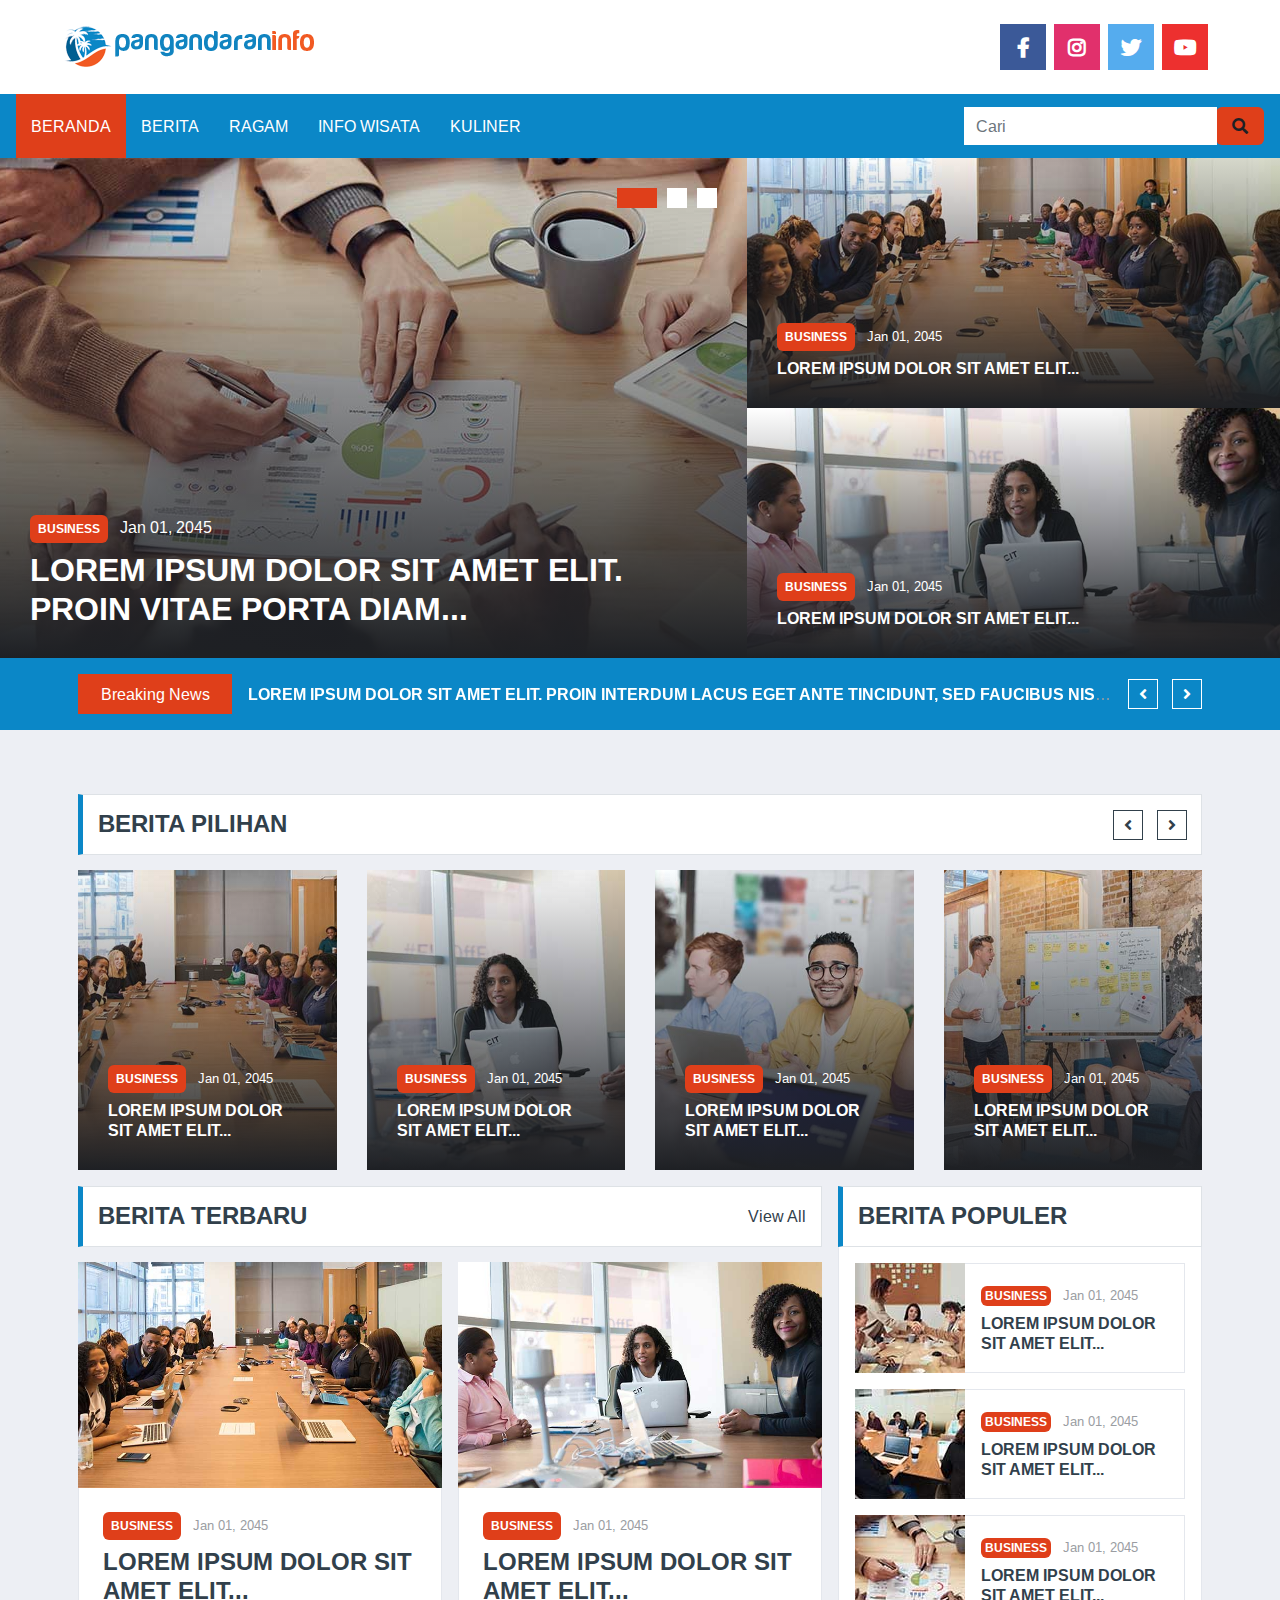
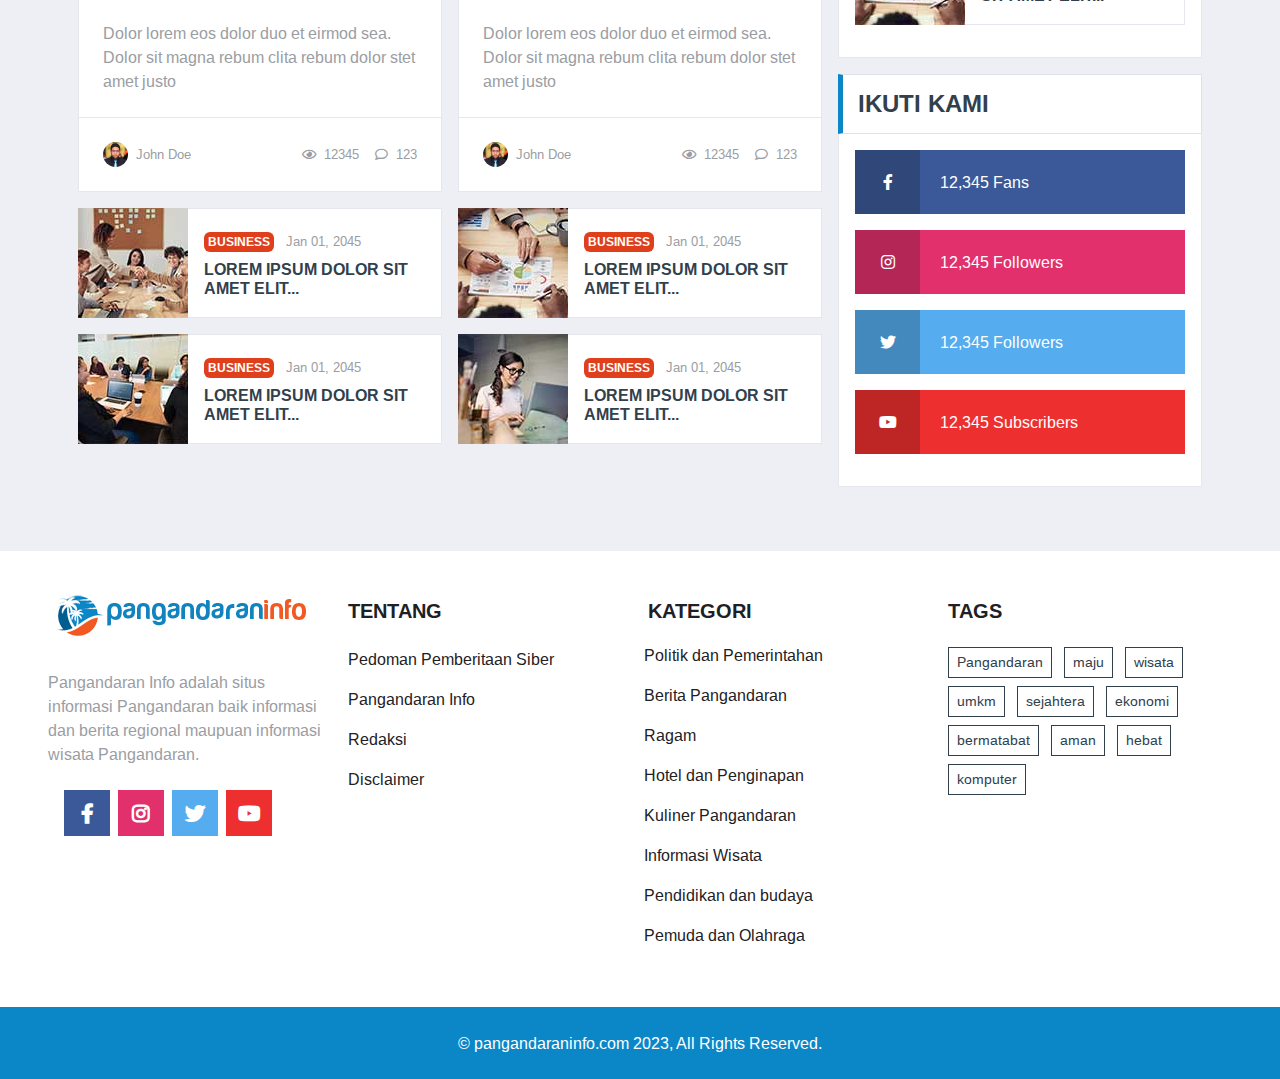
==== index.html @ 78361456 "Template - pangandaraninfo.com V.1" ====
<!DOCTYPE html>
<html lang="en">

<head>
    <!-- For Meta Content -->
    <meta charset="UTF-8">
    <meta name="viewport" content="width=device-width, initial-scale=1.0">
    <meta name="language" content="in,en" />
    <meta name="distribution" content="Global" />
    <meta name="rating" content="General" />
    <meta name="robots" content="index,follow" />
    <meta name="googlebot" content="index,follow" />
    <meta name="googlebot-news" content="index,follow" />
    <meta name="revisit-after" content="20 minutes" />
    <meta name="expires" content="never" />
    <meta name="title" content="Informasi Pangandaran" />
    <meta name="keywords"
        content="Pangandaran, Kabupaten Pangandaran, Berita Pangandaran, Wisata Pangandaran, Kabar Pangandaran, Info Pangandaran, Citumang, Green Canyon, Batukaras, Wonderful Pangandaran" />
    <meta name="description"
        content="Pangandaran Info adalah situs informasi Pangandaran baik informasi dan berita regional maupuan informasi wisata Pangandaran." />

    <!-- For Meta Twitter -->
    <meta name="twitter:title" content="" />
    <meta name="twitter:image" content="" />
    <meta name="twitter:url" content="" />
    <meta name="twitter:card" content="" />

    <!-- For Title Information -->
    <title>Berita Pangandaran - Informasi Pangandaran</title>
    <link rel="icon" href="img/icon.png">

    <!-- For Meta Property -->
    <meta property="og:site_name" content="Pangandaran Info" />
    <meta property="og:description"
        content="Pangandaran Info adalah situs informasi Pangandaran baik informasi dan berita regional maupuan informasi wisata Pangandaran.">
    <meta property="og:title" content="Informasi Pangandaran" />
    <meta property="og:type" content="article, artikel, berita, news, website" />
    <meta property="og:url" content="https://pangandaraninfo.com/" />
    <meta property="og:image" content="" />

    <!-- CSS Bootstrap-->
    <link rel="stylesheet" href="https://cdn.jsdelivr.net/npm/bootstrap@5.2.3/dist/css/bootstrap.min.css">
    <link rel="stylesheet" href="css/style.css">

    <!-- FontAwesome Css, Icon, & Google Font -->
    <link rel="preconnect" href="https://fonts.googleapis.com">
    <link rel="preconnect" href="https://fonts.gstatic.com" crossorigin>
    <link
        href="https://fonts.googleapis.com/css2?family=Arimo:ital,wght@0,400;0,500;0,600;0,700;1,400;1,500;1,600;1,700&display=swap"
        rel="stylesheet">
    <link rel="stylesheet" href="css/font-awesome.css">
    <link rel="stylesheet" href="css/font-awesome.min.css">

    <!-- Libraries Stylesheet -->
    <link href="lib/owlcarousel/assets/owl.carousel.min.css" rel="stylesheet">

    <!-- Customized Bootstrap Stylesheet -->
    <link href="css/style.css" rel="stylesheet">

    <!-- For ads javascript -->
    <script async src="https://pagead2.googlesyndication.com/pagead/js/adsbygoogle.js?client=ca-pub-7175741776520374"
        crossorigin="anonymous"></script>
</head>

<body>
    <!-- Topbar Start -->
    <div class="container-fluid d-none d-lg-block">
        <div class="row align-items-center bg-white py-3 px-lg-5">
            <div class="col-lg-9">
                <a href="index.html" class="navbar-brand p-0 d-none d-lg-block">
                    <img src="img/img-logo.png" alt="logo">
                </a>
            </div>
            <div class="col-lg-3 text-right d-none d-md-block">
                <nav class="navbar navbar-expand-sm border-5">
                    <ul class="navbar-nav ml-auto mr-n2">
                        <li class="nav-item">
                            <a class="btn btn-lg fb btn-lg-square mr-2"
                                href="https://www.facebook.com/pangandarainfo/" target="_blank" role="button"><strong><i
                                        class="fab fa-solid fa-facebook-f"></i></strong></a>
                        </li>
                        <li class="nav-item">
                            <a class="btn btn-lg ig btn-lg-square mr-2"
                                href="https://www.instagram.com/pangandarainfo/" target="_blank"
                                role="button"><strong><i class="fab fa-solid fa-instagram"></i></strong></a>
                        </li>
                        <li class="nav-item">
                            <a class="btn btn-lg tw btn-lg-square mr-2 "
                                href="https://www.twitter.com/pangandarainfo/" target="_blank" role="button"><strong><i
                                        class="fab fa-solid fa-twitter"></i></strong></a>
                        </li>
                        <li class="nav-item">
                            <a class="btn btn-lg yt btn-lg-square mr-2"
                                href="https://www.youtube.com/pangandarainfo/" target="_blank" role="button"><strong><i
                                        class="fab fa-solid fa-youtube"></i></strong></a>
                        </li>
                    </ul>
                </nav>
            </div>
        </div>
    </div>
    <!-- Topbar End -->


    <!-- Navbar Start -->
    <div class="container-fluid p-0">
        <nav class="navbar navbar-expand-lg bg-white navbar-dark py-2 py-lg-0 px-lg-0">
            <a href="index.html" class="navbar-brand d-block d-lg-none">
                <img src="img/logo-cut.png" alt="logo">
            </a>
            <button type="button" class="navbar-toggler bg-ocean" data-toggle="collapse" data-target="#navbarCollapse">
                <span class="navbar-toggler-icon"></span>
            </button>
            <div class="collapse navbar-collapse bg-ocean justify-content-between px-0 px-lg-3" id="navbarCollapse">
                <div class="navbar-nav mr-auto py-0">
                    <a href="index.html" class="nav-item nav-link active">Beranda</a>
                    <a href="berita.html" class="nav-item nav-link">Berita</a>
                    <a href="ragam.html" class="nav-item nav-link">Ragam</a>
                    <a href="wisata.html" class="nav-item nav-link">Info Wisata</a>
                    <a href="kuliner.html" class="nav-item nav-link">Kuliner</a>
                </div>
                <div class="input-group ml-auto d-none d-lg-flex" style="width: 100%; max-width: 300px;">
                    <input type="text" class="form-control border-0" placeholder="Cari">
                    <div class="input-group-append">
                        <button class="input-group-text bg-primary text-dark border-0 px-3"><i
                                class="fa fa-search"></i></button>
                    </div>
                </div>
            </div>
        </nav>
    </div>
    <!-- Navbar End -->

    <!-- Main News Slider Start -->
    <div class="container-fluid">
        <div class="row">
            <div class="col-lg-7 px-0">
                <div class="owl-carousel main-carousel position-relative">
                    <div class="position-relative overflow-hidden zoom-img" style="height: 500px;">
                        <img class="img-fluid h-100" src="img/news-800x500-1.jpg" style="object-fit: cover;">
                        <div class="overlay">
                            <div class="mb-2">
                                <a class="text-white badge text-white badge-primary text-uppercase font-weight-semi-bold p-2 mr-2"
                                    href="">Business</a>
                                <a class="text-white" href="">Jan 01, 2045</a>
                            </div>
                            <a class="h2 m-0 text-white text-uppercase font-weight-bold" href="">Lorem ipsum dolor sit
                                amet elit. Proin vitae porta diam...</a>
                        </div>
                    </div>
                    <div class="position-relative overflow-hidden" style="height: 500px;">
                        <img class="img-fluid h-100" src="img/news-800x500-2.jpg" style="object-fit: cover;">
                        <div class="overlay">
                            <div class="mb-2">
                                <a class="text-white badge text-white badge-primary text-uppercase font-weight-semi-bold p-2 mr-2"
                                    href="">Business</a>
                                <a class="text-white" href="">Jan 01, 2045</a>
                            </div>
                            <a class="h2 m-0 text-white text-uppercase font-weight-bold" href="">Lorem ipsum dolor sit
                                amet elit. Proin vitae porta diam...</a>
                        </div>
                    </div>
                    <div class="position-relative overflow-hidden" style="height: 500px;">
                        <img class="img-fluid h-100" src="img/news-800x500-3.jpg" style="object-fit: cover;">
                        <div class="overlay">
                            <div class="mb-2">
                                <a class="text-white badge text-white badge-primary text-uppercase font-weight-semi-bold p-2 mr-2"
                                    href="">Business</a>
                                <a class="text-white" href="">Jan 01, 2045</a>
                            </div>
                            <a class="h2 m-0 text-white text-uppercase font-weight-bold" href="">Lorem ipsum dolor sit
                                amet elit. Proin vitae porta diam...</a>
                        </div>
                    </div>
                </div>
            </div>
            <div class="col-lg-5 px-0">
                <div class="row mx-0">
                    <div class="col-my-6 px-0">
                        <div class="position-relative overflow-hidden" style="height: 250px;">
                            <img class="img-fluid w-100 h-100" src="img/news-700x435-1.jpg" style="object-fit: cover;">
                            <div class="overlay">
                                <div class="mb-2">
                                    <a class="text-white badge text-white badge-primary text-uppercase font-weight-semi-bold p-2 mr-2"
                                        href="">Business</a>
                                    <a class="text-white" href=""><small>Jan 01, 2045</small></a>
                                </div>
                                <a class="h6 m-0 text-white text-uppercase font-weight-semi-bold" href="">Lorem ipsum
                                    dolor sit amet elit...</a>
                            </div>
                        </div>
                    </div>
                    <div class="col-my-6 px-0">
                        <div class="position-relative overflow-hidden" style="height: 250px;">
                            <img class="img-fluid w-100 h-100" src="img/news-700x435-2.jpg" style="object-fit: cover;">
                            <div class="overlay">
                                <div class="mb-2">
                                    <a class="text-white badge text-white text-white badge-primary text-uppercase font-weight-semi-bold p-2 mr-2"
                                        href="">Business</a>
                                    <a class="text-white" href=""><small>Jan 01, 2045</small></a>
                                </div>
                                <a class="h6 m-0 text-white text-uppercase font-weight-semi-bold" href="">Lorem ipsum
                                    dolor sit amet elit...</a>
                            </div>
                        </div>
                    </div>
                </div>
            </div>
        </div>
    </div>
    <!-- Main News Slider End -->


    <!-- Breaking News Start -->
    <div class="container-fluid bg-ocean py-3 mb-3">
        <div class="container">
            <div class="row align-items-center bg-ocean">
                <div class="col-12">
                    <div class="d-flex justify-content-between">
                        <div class="bg-primary text-white text-center font-weight-medium py-2" style="width: 170px;">
                            Breaking News</div>
                        <div class="owl-carousel tranding-carousel position-relative d-inline-flex align-items-center ml-3"
                            style="width: calc(100% - 170px); padding-right: 90px;">
                            <div class="text-truncate"><a class="text-white text-uppercase font-weight-semi-bold"
                                    href="">Lorem ipsum dolor sit amet elit. Proin interdum lacus eget ante tincidunt,
                                    sed faucibus nisl sodales</a></div>
                            <div class="text-truncate"><a class="text-white text-uppercase font-weight-semi-bold"
                                    href="">Lorem ipsum dolor sit amet elit. Proin interdum lacus eget ante tincidunt,
                                    sed faucibus nisl sodales</a></div>
                        </div>
                    </div>
                </div>
            </div>
        </div>
    </div>
    <!-- Breaking News End -->


    <!-- Featured News Slider Start -->
    <div class="container-fluid pt-5 mb-3">
        <div class="container">
            <div class="section-title">
                <h4 class="m-0 text-uppercase font-weight-bold">Berita Pilihan</h4>
            </div>
            <div class="owl-carousel news-carousel carousel-item-4 position-relative">
                <div class="position-relative overflow-hidden" style="height: 300px;">
                    <img class="img-fluid h-100" src="img/news-700x435-1.jpg" style="object-fit: cover;">
                    <div class="overlay">
                        <div class="mb-2">
                            <a class="text-white badge text-white badge-primary text-uppercase font-weight-semi-bold p-2 mr-2"
                                href="">Business</a>
                            <a class="text-white" href=""><small>Jan 01, 2045</small></a>
                        </div>
                        <a class="h6 m-0 text-white text-uppercase font-weight-semi-bold" href="">Lorem ipsum dolor sit
                            amet elit...</a>
                    </div>
                </div>
                <div class="position-relative overflow-hidden" style="height: 300px;">
                    <img class="img-fluid h-100" src="img/news-700x435-2.jpg" style="object-fit: cover;">
                    <div class="overlay">
                        <div class="mb-2">
                            <a class="text-white badge text-white badge-primary text-uppercase font-weight-semi-bold p-2 mr-2"
                                href="">Business</a>
                            <a class="text-white" href=""><small>Jan 01, 2045</small></a>
                        </div>
                        <a class="h6 m-0 text-white text-uppercase font-weight-semi-bold" href="">Lorem ipsum dolor sit
                            amet elit...</a>
                    </div>
                </div>
                <div class="position-relative overflow-hidden" style="height: 300px;">
                    <img class="img-fluid h-100" src="img/news-700x435-3.jpg" style="object-fit: cover;">
                    <div class="overlay">
                        <div class="mb-2">
                            <a class="text-white badge text-white badge-primary text-uppercase font-weight-semi-bold p-2 mr-2"
                                href="">Business</a>
                            <a class="text-white" href=""><small>Jan 01, 2045</small></a>
                        </div>
                        <a class="h6 m-0 text-white text-uppercase font-weight-semi-bold" href="">Lorem ipsum dolor sit
                            amet elit...</a>
                    </div>
                </div>
                <div class="position-relative overflow-hidden" style="height: 300px;">
                    <img class="img-fluid h-100" src="img/news-700x435-4.jpg" style="object-fit: cover;">
                    <div class="overlay">
                        <div class="mb-2">
                            <a class="text-white badge text-white badge-primary text-uppercase font-weight-semi-bold p-2 mr-2"
                                href="">Business</a>
                            <a class="text-white" href=""><small>Jan 01, 2045</small></a>
                        </div>
                        <a class="h6 m-0 text-white text-uppercase font-weight-semi-bold" href="">Lorem ipsum dolor sit
                            amet elit...</a>
                    </div>
                </div>
                <div class="position-relative overflow-hidden" style="height: 300px;">
                    <img class="img-fluid h-100" src="img/news-700x435-5.jpg" style="object-fit: cover;">
                    <div class="overlay">
                        <div class="mb-2">
                            <a class="text-white badge text-white badge-primary text-uppercase font-weight-semi-bold p-2 mr-2"
                                href="">Business</a>
                            <a class="text-white" href=""><small>Jan 01, 2045</small></a>
                        </div>
                        <a class="h6 m-0 text-white text-uppercase font-weight-semi-bold" href="">Lorem ipsum dolor sit
                            amet elit...</a>
                    </div>
                </div>
            </div>
        </div>
    </div>
    <!-- Featured News Slider End -->


    <!-- News With Sidebar Start -->
    <div class="container-fluid">
        <div class="container">
            <div class="row">
                <div class="col-lg-8">
                    <div class="row">
                        <div class="col-12">
                            <div class="section-title">
                                <h4 class="m-0 text-uppercase font-weight-bold">Berita Terbaru</h4>
                                <a class="text-secondary font-weight-medium text-decoration-none" href="">View All</a>
                            </div>
                        </div>
                        <div class="col-lg-6">
                            <div class="position-relative mb-3">
                                <img class="img-fluid w-100" src="img/news-700x435-1.jpg" style="object-fit: cover;">
                                <div class="bg-white border border-top-0 p-4">
                                    <div class="mb-2">
                                        <a class="text-white badge text-white badge-primary text-uppercase font-weight-semi-bold p-2 mr-2"
                                            href="">Business</a>
                                        <a class="text-body" href=""><small>Jan 01, 2045</small></a>
                                    </div>
                                    <a class="h4 d-block mb-3 text-secondary text-uppercase font-weight-bold"
                                        href="">Lorem ipsum dolor sit amet elit...</a>
                                    <p class="m-0">Dolor lorem eos dolor duo et eirmod sea. Dolor sit magna
                                        rebum clita rebum dolor stet amet justo</p>
                                </div>
                                <div class="d-flex justify-content-between bg-white border border-top-0 p-4">
                                    <div class="d-flex align-items-center">
                                        <img class="rounded-circle mr-2" src="img/user.jpg" width="25" height="25"
                                            alt="">
                                        <small>John Doe</small>
                                    </div>
                                    <div class="d-flex align-items-center">
                                        <small class="ml-3"><i class="far fa-eye mr-2"></i>12345</small>
                                        <small class="ml-3"><i class="far fa-comment mr-2"></i>123</small>
                                    </div>
                                </div>
                            </div>
                        </div>
                        <div class="col-lg-6">
                            <div class="position-relative mb-3">
                                <img class="img-fluid w-100" src="img/news-700x435-2.jpg" style="object-fit: cover;">
                                <div class="bg-white border border-top-0 p-4">
                                    <div class="mb-2">
                                        <a class="text-white badge text-white badge-primary text-uppercase font-weight-semi-bold p-2 mr-2"
                                            href="">Business</a>
                                        <a class="text-body" href=""><small>Jan 01, 2045</small></a>
                                    </div>
                                    <a class="h4 d-block mb-3 text-secondary text-uppercase font-weight-bold"
                                        href="">Lorem ipsum dolor sit amet elit...</a>
                                    <p class="m-0">Dolor lorem eos dolor duo et eirmod sea. Dolor sit magna
                                        rebum clita rebum dolor stet amet justo</p>
                                </div>
                                <div class="d-flex justify-content-between bg-white border border-top-0 p-4">
                                    <div class="d-flex align-items-center">
                                        <img class="rounded-circle mr-2" src="img/user.jpg" width="25" height="25"
                                            alt="">
                                        <small>John Doe</small>
                                    </div>
                                    <div class="d-flex align-items-center">
                                        <small class="ml-3"><i class="far fa-eye mr-2"></i>12345</small>
                                        <small class="ml-3"><i class="far fa-comment mr-2"></i>123</small>
                                    </div>
                                </div>
                            </div>
                        </div>
                        <!-- <div class="col-lg-12 mb-3">
                            <a href=""><img class="img-fluid w-100" src="img/ads-728x90.png" alt=""></a>
                        </div> -->
                        <div class="col-lg-6">
                            <div class="d-flex align-items-center bg-white mb-3" style="height: 110px;">
                                <img class="img-fluid" src="img/news-110x110-1.jpg" alt="">
                                <div
                                    class="w-100 h-100 px-3 d-flex flex-column justify-content-center border border-left-0">
                                    <div class="mb-2">
                                        <a class="text-white badge text-white badge-primary text-uppercase font-weight-semi-bold p-1 mr-2"
                                            href="">Business</a>
                                        <a class="text-body" href=""><small>Jan 01, 2045</small></a>
                                    </div>
                                    <a class="h6 m-0 text-secondary text-uppercase font-weight-bold" href="">Lorem ipsum
                                        dolor sit amet elit...</a>
                                </div>
                            </div>
                            <div class="d-flex align-items-center bg-white mb-3" style="height: 110px;">
                                <img class="img-fluid" src="img/news-110x110-2.jpg" alt="">
                                <div
                                    class="w-100 h-100 px-3 d-flex flex-column justify-content-center border border-left-0">
                                    <div class="mb-2">
                                        <a class="text-white badge text-white badge-primary text-uppercase font-weight-semi-bold p-1 mr-2"
                                            href="">Business</a>
                                        <a class="text-body" href=""><small>Jan 01, 2045</small></a>
                                    </div>
                                    <a class="h6 m-0 text-secondary text-uppercase font-weight-bold" href="">Lorem ipsum
                                        dolor sit amet elit...</a>
                                </div>
                            </div>
                        </div>
                        <div class="col-lg-6">
                            <div class="d-flex align-items-center bg-white mb-3" style="height: 110px;">
                                <img class="img-fluid" src="img/news-110x110-3.jpg" alt="">
                                <div
                                    class="w-100 h-100 px-3 d-flex flex-column justify-content-center border border-left-0">
                                    <div class="mb-2">
                                        <a class="text-white badge text-white badge-primary text-uppercase font-weight-semi-bold p-1 mr-2"
                                            href="">Business</a>
                                        <a class="text-body" href=""><small>Jan 01, 2045</small></a>
                                    </div>
                                    <a class="h6 m-0 text-secondary text-uppercase font-weight-bold" href="">Lorem ipsum
                                        dolor sit amet elit...</a>
                                </div>
                            </div>
                            <div class="d-flex align-items-center bg-white mb-3" style="height: 110px;">
                                <img class="img-fluid" src="img/news-110x110-4.jpg" alt="">
                                <div
                                    class="w-100 h-100 px-3 d-flex flex-column justify-content-center border border-left-0">
                                    <div class="mb-2">
                                        <a class="text-white badge text-white badge-primary text-uppercase font-weight-semi-bold p-1 mr-2"
                                            href="">Business</a>
                                        <a class="text-body" href=""><small>Jan 01, 2045</small></a>
                                    </div>
                                    <a class="h6 m-0 text-secondary text-uppercase font-weight-bold" href="">Lorem ipsum
                                        dolor sit amet elit...</a>
                                </div>
                            </div>
                        </div>
                        <!-- <div class="col-lg-12 mb-3">
                            <a href=""><img class="img-fluid w-100" src="img/ads-728x90.png" alt=""></a>
                        </div> -->
                    </div>
                </div>

                <div class="col-lg-4">
                    <!-- Ads Start -->
                    <!-- <div class="mb-3">
                        <div class="section-title mb-0">
                            <h4 class="m-0 text-uppercase font-weight-bold">Advertisement</h4>
                        </div>
                        <div class="bg-white text-center border border-top-0 p-3">
                            <a href=""><img class="img-fluid" src="img/news-800x500-2.jpg" alt=""></a>
                        </div>
                    </div> -->
                    <!-- Ads End -->

                    <!-- Popular News Start -->
                    <div class="mb-3">
                        <div class="section-title mb-0">
                            <h4 class="m-0 text-uppercase font-weight-bold">Berita Populer</h4>
                        </div>
                        <div class="bg-white border border-top-0 p-3">
                            <div class="d-flex align-items-center bg-white mb-3" style="height: 110px;">
                                <img class="img-fluid" src="img/news-110x110-1.jpg" alt="">
                                <div
                                    class="w-100 h-100 px-3 d-flex flex-column justify-content-center border border-left-0">
                                    <div class="mb-2">
                                        <a class="text-white badge text-white badge-primary text-uppercase font-weight-semi-bold p-1 mr-2"
                                            href="">Business</a>
                                        <a class="text-body" href=""><small>Jan 01, 2045</small></a>
                                    </div>
                                    <a class="h6 m-0 text-secondary text-uppercase font-weight-bold" href="">Lorem ipsum
                                        dolor sit amet elit...</a>
                                </div>
                            </div>
                            <div class="d-flex align-items-center bg-white mb-3" style="height: 110px;">
                                <img class="img-fluid" src="img/news-110x110-2.jpg" alt="">
                                <div
                                    class="w-100 h-100 px-3 d-flex flex-column justify-content-center border border-left-0">
                                    <div class="mb-2">
                                        <a class="text-white badge text-white badge-primary text-uppercase font-weight-semi-bold p-1 mr-2"
                                            href="">Business</a>
                                        <a class="text-body" href=""><small>Jan 01, 2045</small></a>
                                    </div>
                                    <a class="h6 m-0 text-secondary text-uppercase font-weight-bold" href="">Lorem ipsum
                                        dolor sit amet elit...</a>
                                </div>
                            </div>
                            <div class="d-flex align-items-center bg-white mb-3" style="height: 110px;">
                                <img class="img-fluid" src="img/news-110x110-3.jpg" alt="">
                                <div
                                    class="w-100 h-100 px-3 d-flex flex-column justify-content-center border border-left-0">
                                    <div class="mb-2">
                                        <a class="text-white badge text-white badge-primary text-uppercase font-weight-semi-bold p-1 mr-2"
                                            href="">Business</a>
                                        <a class="text-body" href=""><small>Jan 01, 2045</small></a>
                                    </div>
                                    <a class="h6 m-0 text-secondary text-uppercase font-weight-bold" href="">Lorem ipsum
                                        dolor sit amet elit...</a>
                                </div>
                            </div>
                        </div>
                    </div>
                    <!-- Popular News End -->

                    <!-- Social Follow Start -->
                    <div class="mb-3">
                        <div class="section-title mb-0">
                            <h4 class="m-0 text-uppercase font-weight-bold">Ikuti Kami</h4>
                        </div>
                        <div class="bg-white border border-top-0 p-3">
                            <a href="" class="d-block w-100 text-white text-decoration-none mb-3 fb">
                                <i class="fab sosmed fa-facebook-f text-center py-4 mr-3"></i>
                                <span class="font-weight-medium">12,345 Fans</span>
                            </a>
                            <a href="" class="d-block w-100 text-white text-decoration-none mb-3 ig">
                                <i class="fab sosmed fa-instagram text-center py-4 mr-3"></i>
                                <span class="font-weight-medium">12,345 Followers</span>
                            </a>
                            <a href="" class="d-block w-100 text-white text-decoration-none mb-3 tw">
                                <i class="fab sosmed fa-twitter text-center py-4 mr-3"></i>
                                <span class="font-weight-medium">12,345 Followers</span>
                            </a>
                            <a href="" class="d-block w-100 text-white text-decoration-none mb-3 yt">
                                <i class="fab sosmed fa-youtube text-center py-4 mr-3"></i>
                                <span class="font-weight-medium">12,345 Subscribers</span>
                            </a>
                        </div>
                    </div>
                    <!-- Social Follow End -->
                </div>
            </div>
        </div>
    </div>
    <!-- News With Sidebar End -->


    <!-- Footer Start -->
    <div class="container-fluid bg-white pt-5 px-sm-3 px-md-5 mt-5">
        <div class="row">
            <div class="col-md-3 foot">
                <div class="">
                    <img src="img/img-logo.png" alt="Logo">
                </div>
                <br>
                <p>
                    Pangandaran Info adalah situs informasi Pangandaran baik informasi dan berita regional maupuan
                    informasi
                    wisata Pangandaran.</p>
                <nav class="navbar navbar-expand-sm border-5">
                    <ul class="navbar-nav">
                        <li class="nav-item">
                            <a class="btn btn-lg fb btn-lg-square mr-2"
                                href="https://www.facebook.com/pangandarainfo/" target="_blank" role="button"><strong><i
                                        class="fab fa-solid fa-facebook-f"></i></strong></a>
                        </li>
                        <li class="nav-item">
                            <a class="btn btn-lg ig btn-lg-square mr-2"
                                href="https://www.instagram.com/pangandarainfo/" target="_blank"
                                role="button"><strong><i class="fab fa-solid fa-instagram"></i></strong></a>
                        </li>
                        <li class="nav-item">
                            <a class="btn btn-lg tw btn-lg-square mr-2 "
                                href="https://www.twitter.com/pangandarainfo/" target="_blank" role="button"><strong><i
                                        class="fab fa-solid fa-twitter"></i></strong></a>
                        </li>
                        <li class="nav-item">
                            <a class="btn btn-lg yt btn-lg-square mr-2"
                                href="https://www.youtube.com/pangandarainfo/" target="_blank" role="button"><strong><i
                                        class="fab fa-solid fa-youtube"></i></strong></a>
                        </li>
                    </ul>
                </nav>
            </div>
            <div class="col-lg-3 col-md-6 mb-5">
                <h5 class="mb-4 text-dark text-uppercase font-weight-bold">Tentang</h5>
                <div class="mb-3 text-dark">
                    <p class="mb-3"><a href="pedoman.html" class="text-dark">Pedoman Pemberitaan Siber</a></p>
                    <p class="mb-3"><a href="info.html" class="text-dark">Pangandaran Info</a></p>
                    <p class="mb-3"><a href="redaksi.html" class="text-dark">Redaksi</a></p>
                    <p class="mb-3"><a href="disclaimer.html" class="text-dark">Disclaimer</a></p>
                </div>
            </div>
            <div class="col-lg-3 col-md-6 mb-5">
                <h5 class="mb-4 text-dark text-uppercase font-weight-bold">Kategori</h5>
                <div class="m-n1">
                    <p class="mb-3"><a href="politik.html" class="text-dark">Politik dan Pemerintahan</a></p>
                    <p class="mb-3"><a href="berita.html" class="text-dark">Berita Pangandaran</a></p>
                    <p class="mb-3"><a href="ragam.html" class="text-dark">Ragam</a></p>
                    <p class="mb-3"><a href="hotel.html" class="text-dark">Hotel dan Penginapan</a></p>
                    <p class="mb-3"><a href="kuliner.html" class="text-dark">Kuliner Pangandaran</a></p>
                    <p class="mb-3"><a href="wisata.html" class="text-dark">Informasi Wisata</a></p>
                    <p class="mb-3"><a href="pendidikan.html" class="text-dark">Pendidikan dan budaya</a></p>
                    <p class="mb-3"><a href="pemuda.html" class="text-dark">Pemuda dan Olahraga</a></p>
                </div>
            </div>
            <div class="col-lg-3 col-md-6 mb-5">
                <h5 class="mb-4 text-dark text-uppercase font-weight-bold">Tags</h5>
                <div class="bg-white">
                    <div class="m-n1">
                        <a href="" class="btn btn-sm btn-outline-secondary m-1">Pangandaran</a>
                        <a href="" class="btn btn-sm btn-outline-secondary m-1">maju</a>
                        <a href="" class="btn btn-sm btn-outline-secondary m-1">wisata</a>
                        <a href="" class="btn btn-sm btn-outline-secondary m-1">umkm</a>
                        <a href="" class="btn btn-sm btn-outline-secondary m-1">sejahtera</a>
                        <a href="" class="btn btn-sm btn-outline-secondary m-1">ekonomi</a>
                        <a href="" class="btn btn-sm btn-outline-secondary m-1">bermatabat</a>
                        <a href="" class="btn btn-sm btn-outline-secondary m-1">aman</a>
                        <a href="" class="btn btn-sm btn-outline-secondary m-1">hebat</a>
                        <a href="" class="btn btn-sm btn-outline-secondary m-1">komputer</a>
                    </div>
                </div>
            </div>
        </div>
    </div>
    <div class="container-fluid bg-ocean py-4 px-sm-3 px-md-5">
        <p class="m-0 text-white text-center">&copy; <a href="https://www.pangandaraninfo.com/"
                class="text-white">pangandaraninfo.com</a> 2023, All Rights Reserved.</p>
    </div>
    <!-- Footer End -->


    <!-- Back to Top -->
    <a href="#" class="btn btn-primary btn-square back-to-top"><i class="fa fa-arrow-up"></i></a>


    <!-- JavaScript Libraries -->
    <script src="https://code.jquery.com/jquery-3.4.1.min.js"></script>
    <script src="https://stackpath.bootstrapcdn.com/bootstrap/4.4.1/js/bootstrap.bundle.min.js"></script>
    <script src="lib/easing/easing.min.js"></script>
    <script src="lib/owlcarousel/owl.carousel.min.js"></script>

    <!-- Template Javascript -->
    <script src="js/main.js"></script>
</body>

</html>
---- css/style.css ----
/******* Bootstrap Theming ********/
/*
 * Bootstrap v4.5.3 (https://getbootstrap.com/)
 * Copyright 2011-2020 The Bootstrap Authors
 * Copyright 2011-2020 Twitter, Inc.
 * Licensed under MIT (https://github.com/twbs/bootstrap/blob/main/LICENSE)
 */
:root {
  --blue: #007bff;
  --indigo: #6610f2;
  --purple: #6f42c1;
  --pink: #e83e8c;
  --red: #dc3545;
  --orange: #fd7e14;
  --yellow: #ffc107;
  --green: #28a745;
  --teal: #20c997;
  --cyan: #17a2b8;
  --white: #fff;
  --gray: #6c757d;
  --gray-dark: #343a40;
  --primary: #df3f1a;
  --secondary: #31404B;
  --success: #28a745;
  --info: #17a2b8;
  --warning: #ffc107;
  --danger: #dc3545;
  --light: #FFFFFF;
  --dark: #1E2024;
  --breakpoint-xs: 0;
  --breakpoint-sm: 576px;
  --breakpoint-md: 768px;
  --breakpoint-lg: 992px;
  --breakpoint-xl: 1200px;
  --font-family-sans-serif: 'Arimo', sans-serif;
  --font-family-monospace: SFMono-Regular, Menlo, Monaco, Consolas, "Liberation Mono", "Courier New", monospace;
}

*,
*::before,
*::after {
  box-sizing: border-box;
}

html {
  font-family: 'Arimo', sans-serif;
  line-height: 1.15;
  -webkit-text-size-adjust: 100%;
  -webkit-tap-highlight-color: rgba(0, 0, 0, 0);
}

article, aside, figcaption, figure, footer, header, hgroup, main, nav, section {
  display: block;
}

body {
  margin: 0;
  font-family: 'Arimo', sans-serif;
  font-size: 1rem;
  font-weight: 400;
  line-height: 1.5;
  color: #9A9DA2;
  text-align: left;
  background-color: #EDEFF4;
}

[tabindex="-1"]:focus:not(:focus-visible) {
  outline: 0 !important;
}

.foot {
  margin-top: -13px;
}

hr {
  box-sizing: content-box;
  height: 0;
  overflow: visible;
}

h1, h2, h3, h4, h5, h6 {
  margin-top: 0;
  margin-bottom: 0.5rem;
}

p {
  margin-top: 0;
  margin-bottom: 1rem;
}

abbr[title],
abbr[data-original-title] {
  text-decoration: underline;
  text-decoration: underline dotted;
  cursor: help;
  border-bottom: 0;
  text-decoration-skip-ink: none;
}

address {
  margin-bottom: 1rem;
  font-style: normal;
  line-height: inherit;
}

ol,
ul,
dl {
  margin-top: 0;
  margin-bottom: 1rem;
}

ol ol,
ul ul,
ol ul,
ul ol {
  margin-bottom: 0;
}

dt {
  font-weight: 700;
}

dd {
  margin-bottom: .5rem;
  margin-left: 0;
}

blockquote {
  margin: 0 0 1rem;
}

b,
strong {
  font-weight: bolder;
}

small {
  font-size: 80%;
}

sub,
sup {
  position: relative;
  font-size: 75%;
  line-height: 0;
  vertical-align: baseline;
}

sub {
  bottom: -.25em;
}

sup {
  top: -.5em;
}

a {
  color: #df3f1a;
  text-decoration: none;
  background-color: transparent;
}

a:hover {
  text-decoration: underline;
}

a:not([href]):not([class]) {
  color: inherit;
  text-decoration: none;
}

a:not([href]):not([class]):hover {
  color: inherit;
  text-decoration: none;
}

pre,
code,
kbd,
samp {
  font-family: SFMono-Regular, Menlo, Monaco, Consolas, "Liberation Mono", "Courier New", monospace;
  font-size: 1em;
}

pre {
  margin-top: 0;
  margin-bottom: 1rem;
  overflow: auto;
  -ms-overflow-style: scrollbar;
}

figure {
  margin: 0 0 1rem;
}

img {
  vertical-align: middle;
  border-style: none;
}

svg {
  overflow: hidden;
  vertical-align: middle;
}

table {
  border-collapse: collapse;
}

caption {
  padding-top: 0.75rem;
  padding-bottom: 0.75rem;
  color: #6c757d;
  text-align: left;
  caption-side: bottom;
}

th {
  text-align: inherit;
  text-align: -webkit-match-parent;
}

label {
  display: inline-block;
  margin-bottom: 0.5rem;
}

button {
  border-radius: 0;
}

button:focus {
  outline: 1px dotted;
  outline: 5px auto -webkit-focus-ring-color;
}

input,
button,
select,
optgroup,
textarea {
  margin: 0;
  font-family: inherit;
  font-size: inherit;
  line-height: inherit;
}

button,
input {
  overflow: visible;
}

button,
select {
  text-transform: none;
}

[role="button"] {
  cursor: pointer;
}

select {
  word-wrap: normal;
}

button,
[type="button"],
[type="reset"],
[type="submit"] {
  -webkit-appearance: button;
}

button:not(:disabled),
[type="button"]:not(:disabled),
[type="reset"]:not(:disabled),
[type="submit"]:not(:disabled) {
  cursor: pointer;
}

button::-moz-focus-inner,
[type="button"]::-moz-focus-inner,
[type="reset"]::-moz-focus-inner,
[type="submit"]::-moz-focus-inner {
  padding: 0;
  border-style: none;
}

input[type="radio"],
input[type="checkbox"] {
  box-sizing: border-box;
  padding: 0;
}

textarea {
  overflow: auto;
  resize: vertical;
}

fieldset {
  min-width: 0;
  padding: 0;
  margin: 0;
  border: 0;
}

legend {
  display: block;
  width: 100%;
  max-width: 100%;
  padding: 0;
  margin-bottom: .5rem;
  font-size: 1.5rem;
  line-height: inherit;
  color: inherit;
  white-space: normal;
}

@media (max-width: 1200px) {
  legend {
    font-size: calc(1.275rem + 0.3vw) ;
  }
}

progress {
  vertical-align: baseline;
}

[type="number"]::-webkit-inner-spin-button,
[type="number"]::-webkit-outer-spin-button {
  height: auto;
}

[type="search"] {
  outline-offset: -2px;
  -webkit-appearance: none;
}

[type="search"]::-webkit-search-decoration {
  -webkit-appearance: none;
}

::-webkit-file-upload-button {
  font: inherit;
  -webkit-appearance: button;
}

output {
  display: inline-block;
}

summary {
  display: list-item;
  cursor: pointer;
}

template {
  display: none;
}

[hidden] {
  display: none !important;
}

h1, h2, h3, h4, h5, h6,
.h1, .h2, .h3, .h4, .h5, .h6 {
  margin-bottom: 0.5rem;
  font-weight: 500;
  line-height: 1.2;
  color: #31404B;
}

h1, .h1 {
  font-size: 2.5rem;
}

@media (max-width: 1200px) {
  h1, .h1 {
    font-size: calc(1.375rem + 1.5vw) ;
  }
}

h2, .h2 {
  font-size: 2rem;
}

@media (max-width: 1200px) {
  h2, .h2 {
    font-size: calc(1.325rem + 0.9vw) ;
  }
}

h3, .h3 {
  font-size: 1.75rem;
}

@media (max-width: 1200px) {
  h3, .h3 {
    font-size: calc(1.3rem + 0.6vw) ;
  }
}

h4, .h4 {
  font-size: 1.5rem;
}

@media (max-width: 1200px) {
  h4, .h4 {
    font-size: calc(1.275rem + 0.3vw) ;
  }
}

h5, .h5 {
  font-size: 1.25rem;
}

h6, .h6 {
  font-size: 1rem;
}

.lead {
  font-size: 1.25rem;
  font-weight: 300;
}

.display-1 {
  font-size: 6rem;
  font-weight: 300;
  line-height: 1.2;
}

@media (max-width: 1200px) {
  .display-1 {
    font-size: calc(1.725rem + 5.7vw) ;
  }
}

.display-2 {
  font-size: 5.5rem;
  font-weight: 300;
  line-height: 1.2;
}

@media (max-width: 1200px) {
  .display-2 {
    font-size: calc(1.675rem + 5.1vw) ;
  }
}

.display-3 {
  font-size: 4.5rem;
  font-weight: 300;
  line-height: 1.2;
}

@media (max-width: 1200px) {
  .display-3 {
    font-size: calc(1.575rem + 3.9vw) ;
  }
}

.display-4 {
  font-size: 3.5rem;
  font-weight: 300;
  line-height: 1.2;
}

@media (max-width: 1200px) {
  .display-4 {
    font-size: calc(1.475rem + 2.7vw) ;
  }
}

hr {
  margin-top: 1rem;
  margin-bottom: 1rem;
  border: 0;
  border-top: 1px solid rgba(0, 0, 0, 0.1);
}

small,
.small {
  font-size: 80%;
  font-weight: 400;
}

mark,
.mark {
  padding: 0.2em;
  background-color: #fcf8e3;
}

.list-unstyled {
  padding-left: 0;
  list-style: none;
}

.list-inline {
  padding-left: 0;
  list-style: none;
}

.list-inline-item {
  display: inline-block;
}

.list-inline-item:not(:last-child) {
  margin-right: 0.5rem;
}

.initialism {
  font-size: 90%;
  text-transform: uppercase;
}

.blockquote {
  margin-bottom: 1rem;
  font-size: 1.25rem;
}

.blockquote-footer {
  display: block;
  font-size: 80%;
  color: #6c757d;
}

.blockquote-footer::before {
  content: "\2014\00A0";
}

.img-fluid {
  max-width: 100%;
  height: auto;
}

.img-thumbnail {
  padding: 0.25rem;
  background-color: #EDEFF4;
  border: 1px solid #dee2e6;
  max-width: 100%;
  height: auto;
}

.figure {
  display: inline-block;
}

.figure-img {
  margin-bottom: 0.5rem;
  line-height: 1;
}

.figure-caption {
  font-size: 90%;
  color: #6c757d;
}

code {
  font-size: 87.5%;
  color: #e83e8c;
  word-wrap: break-word;
}

a > code {
  color: inherit;
}

kbd {
  padding: 0.2rem 0.4rem;
  font-size: 87.5%;
  color: #fff;
  background-color: #212529;
}

kbd kbd {
  padding: 0;
  font-size: 100%;
  font-weight: 700;
}

pre {
  display: block;
  font-size: 87.5%;
  color: #212529;
}

pre code {
  font-size: inherit;
  color: inherit;
  word-break: normal;
}

.pre-scrollable {
  max-height: 340px;
  overflow-y: scroll;
}

.container,
.container-fluid,
.container-sm,
.container-md,
.container-lg,
.container-xl {
  width: 100%;
  padding-right: 0.5rem;
  padding-left: 0.5rem;
  margin-right: auto;
  margin-left: auto;
}

@media (min-width: 576px) {
  .container, .container-sm {
    max-width: 540px;
  }
}

@media (min-width: 768px) {
  .container, .container-sm, .container-md {
    max-width: 720px;
  }
}

@media (min-width: 992px) {
  .container, .container-sm, .container-md, .container-lg {
    max-width: 960px;
  }
}

@media (min-width: 1200px) {
  .container, .container-sm, .container-md, .container-lg, .container-xl {
    max-width: 1140px;
  }
}

.row {
  display: flex;
  flex-wrap: wrap;
  margin-right: -0.5rem;
  margin-left: -0.5rem;
}

.no-gutters {
  margin-right: 0;
  margin-left: 0;
}

.no-gutters > .col,
.no-gutters > [class*="col-"] {
  padding-right: 0;
  padding-left: 0;
}

.col-1, .col-2, .col-3, .col-4, .col-5, .col-6, .col-7, .col-8, .col-9, .col-10, .col-11, .col-12, .col,
.col-auto, .col-sm-1, .col-sm-2, .col-sm-3, .col-sm-4, .col-sm-5, .col-sm-6, .col-sm-7, .col-sm-8, .col-sm-9, .col-sm-10, .col-sm-11, .col-sm-12, .col-sm,
.col-sm-auto, .col-md-1, .col-md-2, .col-md-3, .col-md-4, .col-md-5, .col-md-6, .col-md-7, .col-md-8, .col-md-9, .col-md-10, .col-md-11, .col-md-12, .col-md,
.col-md-auto, .col-lg-1, .col-lg-2, .col-lg-3, .col-lg-4, .col-lg-5, .col-lg-6, .col-lg-7, .col-lg-8, .col-lg-9, .col-lg-10, .col-lg-11, .col-lg-12, .col-lg,
.col-lg-auto, .col-xl-1, .col-xl-2, .col-xl-3, .col-xl-4, .col-xl-5, .col-xl-6, .col-xl-7, .col-xl-8, .col-xl-9, .col-xl-10, .col-xl-11, .col-xl-12, .col-xl,
.col-xl-auto {
  position: relative;
  width: 100%;
  padding-right: 0.5rem;
  padding-left: 0.5rem;
}

.col {
  flex-basis: 0;
  flex-grow: 1;
  max-width: 100%;
}

.row-cols-1 > * {
  flex: 0 0 100%;
  max-width: 100%;
}

.row-cols-2 > * {
  flex: 0 0 50%;
  max-width: 50%;
}

.row-cols-3 > * {
  flex: 0 0 33.33333%;
  max-width: 33.33333%;
}

.row-cols-4 > * {
  flex: 0 0 25%;
  max-width: 25%;
}

.row-cols-5 > * {
  flex: 0 0 20%;
  max-width: 20%;
}

.row-cols-6 > * {
  flex: 0 0 16.66667%;
  max-width: 16.66667%;
}

.col-auto {
  flex: 0 0 auto;
  width: auto;
  max-width: 100%;
}

.col-1 {
  flex: 0 0 8.33333%;
  max-width: 8.33333%;
}

.col-2 {
  flex: 0 0 16.66667%;
  max-width: 16.66667%;
}

.col-3 {
  flex: 0 0 25%;
  max-width: 25%;
}

.col-4 {
  flex: 0 0 33.33333%;
  max-width: 33.33333%;
}

.col-5 {
  flex: 0 0 41.66667%;
  max-width: 41.66667%;
}

.col-6 {
  flex: 0 0 50%;
  max-width: 50%;
}

.col-7 {
  flex: 0 0 58.33333%;
  max-width: 58.33333%;
}

.col-8 {
  flex: 0 0 66.66667%;
  max-width: 66.66667%;
}

.col-9 {
  flex: 0 0 75%;
  max-width: 75%;
}

.col-10 {
  flex: 0 0 83.33333%;
  max-width: 83.33333%;
}

.col-11 {
  flex: 0 0 91.66667%;
  max-width: 91.66667%;
}

.col-12 {
  flex: 0 0 100%;
  max-width: 100%;
}

.order-first {
  order: -1;
}

.order-last {
  order: 13;
}

.order-0 {
  order: 0;
}

.order-1 {
  order: 1;
}

.order-2 {
  order: 2;
}

.order-3 {
  order: 3;
}

.order-4 {
  order: 4;
}

.order-5 {
  order: 5;
}

.order-6 {
  order: 6;
}

.order-7 {
  order: 7;
}

.order-8 {
  order: 8;
}

.order-9 {
  order: 9;
}

.order-10 {
  order: 10;
}

.order-11 {
  order: 11;
}

.order-12 {
  order: 12;
}

.offset-1 {
  margin-left: 8.33333%;
}

.offset-2 {
  margin-left: 16.66667%;
}

.offset-3 {
  margin-left: 25%;
}

.offset-4 {
  margin-left: 33.33333%;
}

.offset-5 {
  margin-left: 41.66667%;
}

.offset-6 {
  margin-left: 50%;
}

.offset-7 {
  margin-left: 58.33333%;
}

.offset-8 {
  margin-left: 66.66667%;
}

.offset-9 {
  margin-left: 75%;
}

.offset-10 {
  margin-left: 83.33333%;
}

.offset-11 {
  margin-left: 91.66667%;
}

@media (min-width: 576px) {
  .col-sm {
    flex-basis: 0;
    flex-grow: 1;
    max-width: 100%;
  }
  .row-cols-sm-1 > * {
    flex: 0 0 100%;
    max-width: 100%;
  }
  .row-cols-sm-2 > * {
    flex: 0 0 50%;
    max-width: 50%;
  }
  .row-cols-sm-3 > * {
    flex: 0 0 33.33333%;
    max-width: 33.33333%;
  }
  .row-cols-sm-4 > * {
    flex: 0 0 25%;
    max-width: 25%;
  }
  .row-cols-sm-5 > * {
    flex: 0 0 20%;
    max-width: 20%;
  }
  .row-cols-sm-6 > * {
    flex: 0 0 16.66667%;
    max-width: 16.66667%;
  }
  .col-sm-auto {
    flex: 0 0 auto;
    width: auto;
    max-width: 100%;
  }
  .col-sm-1 {
    flex: 0 0 8.33333%;
    max-width: 8.33333%;
  }
  .col-sm-2 {
    flex: 0 0 16.66667%;
    max-width: 16.66667%;
  }
  .col-sm-3 {
    flex: 0 0 25%;
    max-width: 25%;
  }
  .col-sm-4 {
    flex: 0 0 33.33333%;
    max-width: 33.33333%;
  }
  .col-sm-5 {
    flex: 0 0 41.66667%;
    max-width: 41.66667%;
  }
  .col-sm-6 {
    flex: 0 0 50%;
    max-width: 50%;
  }
  .col-sm-7 {
    flex: 0 0 58.33333%;
    max-width: 58.33333%;
  }
  .col-sm-8 {
    flex: 0 0 66.66667%;
    max-width: 66.66667%;
  }
  .col-sm-9 {
    flex: 0 0 75%;
    max-width: 75%;
  }
  .col-sm-10 {
    flex: 0 0 83.33333%;
    max-width: 83.33333%;
  }
  .col-sm-11 {
    flex: 0 0 91.66667%;
    max-width: 91.66667%;
  }
  .col-sm-12 {
    flex: 0 0 100%;
    max-width: 100%;
  }
  .order-sm-first {
    order: -1;
  }
  .order-sm-last {
    order: 13;
  }
  .order-sm-0 {
    order: 0;
  }
  .order-sm-1 {
    order: 1;
  }
  .order-sm-2 {
    order: 2;
  }
  .order-sm-3 {
    order: 3;
  }
  .order-sm-4 {
    order: 4;
  }
  .order-sm-5 {
    order: 5;
  }
  .order-sm-6 {
    order: 6;
  }
  .order-sm-7 {
    order: 7;
  }
  .order-sm-8 {
    order: 8;
  }
  .order-sm-9 {
    order: 9;
  }
  .order-sm-10 {
    order: 10;
  }
  .order-sm-11 {
    order: 11;
  }
  .order-sm-12 {
    order: 12;
  }
  .offset-sm-0 {
    margin-left: 0;
  }
  .offset-sm-1 {
    margin-left: 8.33333%;
  }
  .offset-sm-2 {
    margin-left: 16.66667%;
  }
  .offset-sm-3 {
    margin-left: 25%;
  }
  .offset-sm-4 {
    margin-left: 33.33333%;
  }
  .offset-sm-5 {
    margin-left: 41.66667%;
  }
  .offset-sm-6 {
    margin-left: 50%;
  }
  .offset-sm-7 {
    margin-left: 58.33333%;
  }
  .offset-sm-8 {
    margin-left: 66.66667%;
  }
  .offset-sm-9 {
    margin-left: 75%;
  }
  .offset-sm-10 {
    margin-left: 83.33333%;
  }
  .offset-sm-11 {
    margin-left: 91.66667%;
  }
}

@media (min-width: 768px) {
  .col-md {
    flex-basis: 0;
    flex-grow: 1;
    max-width: 100%;
  }
  .row-cols-md-1 > * {
    flex: 0 0 100%;
    max-width: 100%;
  }
  .row-cols-md-2 > * {
    flex: 0 0 50%;
    max-width: 50%;
  }
  .row-cols-md-3 > * {
    flex: 0 0 33.33333%;
    max-width: 33.33333%;
  }
  .row-cols-md-4 > * {
    flex: 0 0 25%;
    max-width: 25%;
  }
  .row-cols-md-5 > * {
    flex: 0 0 20%;
    max-width: 20%;
  }
  .row-cols-md-6 > * {
    flex: 0 0 16.66667%;
    max-width: 16.66667%;
  }
  .col-md-auto {
    flex: 0 0 auto;
    width: auto;
    max-width: 100%;
  }
  .col-md-1 {
    flex: 0 0 8.33333%;
    max-width: 8.33333%;
  }
  .col-md-2 {
    flex: 0 0 16.66667%;
    max-width: 16.66667%;
  }
  .col-md-3 {
    flex: 0 0 25%;
    max-width: 25%;
  }
  .col-md-4 {
    flex: 0 0 33.33333%;
    max-width: 33.33333%;
  }
  .col-md-5 {
    flex: 0 0 41.66667%;
    max-width: 41.66667%;
  }
  .col-md-6 {
    flex: 0 0 50%;
    max-width: 50%;
  }
  .col-md-7 {
    flex: 0 0 58.33333%;
    max-width: 58.33333%;
  }
  .col-md-8 {
    flex: 0 0 66.66667%;
    max-width: 66.66667%;
  }
  .col-md-9 {
    flex: 0 0 75%;
    max-width: 75%;
  }
  .col-md-10 {
    flex: 0 0 83.33333%;
    max-width: 83.33333%;
  }
  .col-md-11 {
    flex: 0 0 91.66667%;
    max-width: 91.66667%;
  }
  .col-md-12 {
    flex: 0 0 100%;
    max-width: 100%;
  }
  .order-md-first {
    order: -1;
  }
  .order-md-last {
    order: 13;
  }
  .order-md-0 {
    order: 0;
  }
  .order-md-1 {
    order: 1;
  }
  .order-md-2 {
    order: 2;
  }
  .order-md-3 {
    order: 3;
  }
  .order-md-4 {
    order: 4;
  }
  .order-md-5 {
    order: 5;
  }
  .order-md-6 {
    order: 6;
  }
  .order-md-7 {
    order: 7;
  }
  .order-md-8 {
    order: 8;
  }
  .order-md-9 {
    order: 9;
  }
  .order-md-10 {
    order: 10;
  }
  .order-md-11 {
    order: 11;
  }
  .order-md-12 {
    order: 12;
  }
  .offset-md-0 {
    margin-left: 0;
  }
  .offset-md-1 {
    margin-left: 8.33333%;
  }
  .offset-md-2 {
    margin-left: 16.66667%;
  }
  .offset-md-3 {
    margin-left: 25%;
  }
  .offset-md-4 {
    margin-left: 33.33333%;
  }
  .offset-md-5 {
    margin-left: 41.66667%;
  }
  .offset-md-6 {
    margin-left: 50%;
  }
  .offset-md-7 {
    margin-left: 58.33333%;
  }
  .offset-md-8 {
    margin-left: 66.66667%;
  }
  .offset-md-9 {
    margin-left: 75%;
  }
  .offset-md-10 {
    margin-left: 83.33333%;
  }
  .offset-md-11 {
    margin-left: 91.66667%;
  }
}

@media (min-width: 992px) {
  .col-lg {
    flex-basis: 0;
    flex-grow: 1;
    max-width: 100%;
  }
  .row-cols-lg-1 > * {
    flex: 0 0 100%;
    max-width: 100%;
  }
  .row-cols-lg-2 > * {
    flex: 0 0 50%;
    max-width: 50%;
  }
  .row-cols-lg-3 > * {
    flex: 0 0 33.33333%;
    max-width: 33.33333%;
  }
  .row-cols-lg-4 > * {
    flex: 0 0 25%;
    max-width: 25%;
  }
  .row-cols-lg-5 > * {
    flex: 0 0 20%;
    max-width: 20%;
  }
  .row-cols-lg-6 > * {
    flex: 0 0 16.66667%;
    max-width: 16.66667%;
  }
  .col-lg-auto {
    flex: 0 0 auto;
    width: auto;
    max-width: 100%;
  }
  .col-lg-1 {
    flex: 0 0 8.33333%;
    max-width: 8.33333%;
  }
  .col-lg-2 {
    flex: 0 0 16.66667%;
    max-width: 16.66667%;
  }
  .col-lg-3 {
    flex: 0 0 25%;
    max-width: 25%;
  }
  .col-lg-4 {
    flex: 0 0 33.33333%;
    max-width: 33.33333%;
  }
  .col-lg-5 {
    flex: 0 0 41.66667%;
    max-width: 41.66667%;
  }
  .col-lg-6 {
    flex: 0 0 50%;
    max-width: 50%;
  }
  .col-lg-7 {
    flex: 0 0 58.33333%;
    max-width: 58.33333%;
  }
  .col-lg-8 {
    flex: 0 0 66.66667%;
    max-width: 66.66667%;
  }
  .col-lg-9 {
    flex: 0 0 75%;
    max-width: 75%;
  }
  .col-lg-10 {
    flex: 0 0 83.33333%;
    max-width: 83.33333%;
  }
  .col-lg-11 {
    flex: 0 0 91.66667%;
    max-width: 91.66667%;
  }
  .col-lg-12 {
    flex: 0 0 100%;
    max-width: 100%;
  }
  .order-lg-first {
    order: -1;
  }
  .order-lg-last {
    order: 13;
  }
  .order-lg-0 {
    order: 0;
  }
  .order-lg-1 {
    order: 1;
  }
  .order-lg-2 {
    order: 2;
  }
  .order-lg-3 {
    order: 3;
  }
  .order-lg-4 {
    order: 4;
  }
  .order-lg-5 {
    order: 5;
  }
  .order-lg-6 {
    order: 6;
  }
  .order-lg-7 {
    order: 7;
  }
  .order-lg-8 {
    order: 8;
  }
  .order-lg-9 {
    order: 9;
  }
  .order-lg-10 {
    order: 10;
  }
  .order-lg-11 {
    order: 11;
  }
  .order-lg-12 {
    order: 12;
  }
  .offset-lg-0 {
    margin-left: 0;
  }
  .offset-lg-1 {
    margin-left: 8.33333%;
  }
  .offset-lg-2 {
    margin-left: 16.66667%;
  }
  .offset-lg-3 {
    margin-left: 25%;
  }
  .offset-lg-4 {
    margin-left: 33.33333%;
  }
  .offset-lg-5 {
    margin-left: 41.66667%;
  }
  .offset-lg-6 {
    margin-left: 50%;
  }
  .offset-lg-7 {
    margin-left: 58.33333%;
  }
  .offset-lg-8 {
    margin-left: 66.66667%;
  }
  .offset-lg-9 {
    margin-left: 75%;
  }
  .offset-lg-10 {
    margin-left: 83.33333%;
  }
  .offset-lg-11 {
    margin-left: 91.66667%;
  }
}

@media (min-width: 1200px) {
  .col-xl {
    flex-basis: 0;
    flex-grow: 1;
    max-width: 100%;
  }
  .row-cols-xl-1 > * {
    flex: 0 0 100%;
    max-width: 100%;
  }
  .row-cols-xl-2 > * {
    flex: 0 0 50%;
    max-width: 50%;
  }
  .row-cols-xl-3 > * {
    flex: 0 0 33.33333%;
    max-width: 33.33333%;
  }
  .row-cols-xl-4 > * {
    flex: 0 0 25%;
    max-width: 25%;
  }
  .row-cols-xl-5 > * {
    flex: 0 0 20%;
    max-width: 20%;
  }
  .row-cols-xl-6 > * {
    flex: 0 0 16.66667%;
    max-width: 16.66667%;
  }
  .col-xl-auto {
    flex: 0 0 auto;
    width: auto;
    max-width: 100%;
  }
  .col-xl-1 {
    flex: 0 0 8.33333%;
    max-width: 8.33333%;
  }
  .col-xl-2 {
    flex: 0 0 16.66667%;
    max-width: 16.66667%;
  }
  .col-xl-3 {
    flex: 0 0 25%;
    max-width: 25%;
  }
  .col-xl-4 {
    flex: 0 0 33.33333%;
    max-width: 33.33333%;
  }
  .col-xl-5 {
    flex: 0 0 41.66667%;
    max-width: 41.66667%;
  }
  .col-xl-6 {
    flex: 0 0 50%;
    max-width: 50%;
  }
  .col-xl-7 {
    flex: 0 0 58.33333%;
    max-width: 58.33333%;
  }
  .col-xl-8 {
    flex: 0 0 66.66667%;
    max-width: 66.66667%;
  }
  .col-xl-9 {
    flex: 0 0 75%;
    max-width: 75%;
  }
  .col-xl-10 {
    flex: 0 0 83.33333%;
    max-width: 83.33333%;
  }
  .col-xl-11 {
    flex: 0 0 91.66667%;
    max-width: 91.66667%;
  }
  .col-xl-12 {
    flex: 0 0 100%;
    max-width: 100%;
  }
  .order-xl-first {
    order: -1;
  }
  .order-xl-last {
    order: 13;
  }
  .order-xl-0 {
    order: 0;
  }
  .order-xl-1 {
    order: 1;
  }
  .order-xl-2 {
    order: 2;
  }
  .order-xl-3 {
    order: 3;
  }
  .order-xl-4 {
    order: 4;
  }
  .order-xl-5 {
    order: 5;
  }
  .order-xl-6 {
    order: 6;
  }
  .order-xl-7 {
    order: 7;
  }
  .order-xl-8 {
    order: 8;
  }
  .order-xl-9 {
    order: 9;
  }
  .order-xl-10 {
    order: 10;
  }
  .order-xl-11 {
    order: 11;
  }
  .order-xl-12 {
    order: 12;
  }
  .offset-xl-0 {
    margin-left: 0;
  }
  .offset-xl-1 {
    margin-left: 8.33333%;
  }
  .offset-xl-2 {
    margin-left: 16.66667%;
  }
  .offset-xl-3 {
    margin-left: 25%;
  }
  .offset-xl-4 {
    margin-left: 33.33333%;
  }
  .offset-xl-5 {
    margin-left: 41.66667%;
  }
  .offset-xl-6 {
    margin-left: 50%;
  }
  .offset-xl-7 {
    margin-left: 58.33333%;
  }
  .offset-xl-8 {
    margin-left: 66.66667%;
  }
  .offset-xl-9 {
    margin-left: 75%;
  }
  .offset-xl-10 {
    margin-left: 83.33333%;
  }
  .offset-xl-11 {
    margin-left: 91.66667%;
  }
}

.table {
  width: 100%;
  margin-bottom: 1rem;
  color: #9A9DA2;
}

.table th,
.table td {
  padding: 0.75rem;
  vertical-align: top;
  border-top: 1px solid #E4E7ED;
}

.table thead th {
  vertical-align: bottom;
  border-bottom: 2px solid #E4E7ED;
}

.table tbody + tbody {
  border-top: 2px solid #E4E7ED;
}

.table-sm th,
.table-sm td {
  padding: 0.3rem;
}

.table-bordered {
  border: 1px solid #E4E7ED;
}

.table-bordered th,
.table-bordered td {
  border: 1px solid #E4E7ED;
}

.table-bordered thead th,
.table-bordered thead td {
  border-bottom-width: 2px;
}

.table-borderless th,
.table-borderless td,
.table-borderless thead th,
.table-borderless tbody + tbody {
  border: 0;
}

.table-striped tbody tr:nth-of-type(odd) {
  background-color: rgba(0, 0, 0, 0.05);
}

.table-hover tbody tr:hover {
  color: #9A9DA2;
  background-color: rgba(0, 0, 0, 0.075);
}

.table-primary,
.table-primary > th,
.table-primary > td {
  background-color: #fff1b8;
}

.table-primary th,
.table-primary td,
.table-primary thead th,
.table-primary tbody + tbody {
  border-color: #ffe47a;
}

.table-hover .table-primary:hover {
  background-color: #ffec9f;
}

.table-hover .table-primary:hover > td,
.table-hover .table-primary:hover > th {
  background-color: #ffec9f;
}

.table-secondary,
.table-secondary > th,
.table-secondary > td {
  background-color: #c5cacd;
}

.table-secondary th,
.table-secondary td,
.table-secondary thead th,
.table-secondary tbody + tbody {
  border-color: #949ca1;
}

.table-hover .table-secondary:hover {
  background-color: #b7bdc1;
}

.table-hover .table-secondary:hover > td,
.table-hover .table-secondary:hover > th {
  background-color: #b7bdc1;
}

.table-success,
.table-success > th,
.table-success > td {
  background-color: #c3e6cb;
}

.table-success th,
.table-success td,
.table-success thead th,
.table-success tbody + tbody {
  border-color: #8fd19e;
}

.table-hover .table-success:hover {
  background-color: #b1dfbb;
}

.table-hover .table-success:hover > td,
.table-hover .table-success:hover > th {
  background-color: #b1dfbb;
}

.table-info,
.table-info > th,
.table-info > td {
  background-color: #bee5eb;
}

.table-info th,
.table-info td,
.table-info thead th,
.table-info tbody + tbody {
  border-color: #86cfda;
}

.table-hover .table-info:hover {
  background-color: #abdde5;
}

.table-hover .table-info:hover > td,
.table-hover .table-info:hover > th {
  background-color: #abdde5;
}

.table-warning,
.table-warning > th,
.table-warning > td {
  background-color: #ffeeba;
}

.table-warning th,
.table-warning td,
.table-warning thead th,
.table-warning tbody + tbody {
  border-color: #ffdf7e;
}

.table-hover .table-warning:hover {
  background-color: #ffe8a1;
}

.table-hover .table-warning:hover > td,
.table-hover .table-warning:hover > th {
  background-color: #ffe8a1;
}

.table-danger,
.table-danger > th,
.table-danger > td {
  background-color: #f5c6cb;
}

.table-danger th,
.table-danger td,
.table-danger thead th,
.table-danger tbody + tbody {
  border-color: #ed969e;
}

.table-hover .table-danger:hover {
  background-color: #f1b0b7;
}

.table-hover .table-danger:hover > td,
.table-hover .table-danger:hover > th {
  background-color: #f1b0b7;
}

.table-light,
.table-light > th,
.table-light > td {
  background-color: white;
}

.table-light th,
.table-light td,
.table-light thead th,
.table-light tbody + tbody {
  border-color: white;
}

.table-hover .table-light:hover {
  background-color: #f2f2f2;
}

.table-hover .table-light:hover > td,
.table-hover .table-light:hover > th {
  background-color: #f2f2f2;
}

.table-dark,
.table-dark > th,
.table-dark > td {
  background-color: #c0c1c2;
}

.table-dark th,
.table-dark td,
.table-dark thead th,
.table-dark tbody + tbody {
  border-color: #8a8b8d;
}

.table-hover .table-dark:hover {
  background-color: #b3b4b5;
}

.table-hover .table-dark:hover > td,
.table-hover .table-dark:hover > th {
  background-color: #b3b4b5;
}

.table-active,
.table-active > th,
.table-active > td {
  background-color: rgba(0, 0, 0, 0.075);
}

.table-hover .table-active:hover {
  background-color: rgba(0, 0, 0, 0.075);
}

.table-hover .table-active:hover > td,
.table-hover .table-active:hover > th {
  background-color: rgba(0, 0, 0, 0.075);
}

.table .thead-dark th {
  color: #fff;
  background-color: #343a40;
  border-color: #454d55;
}

.table .thead-light th {
  color: #495057;
  background-color: #e9ecef;
  border-color: #E4E7ED;
}

.table-dark {
  color: #fff;
  background-color: #343a40;
}

.table-dark th,
.table-dark td,
.table-dark thead th {
  border-color: #454d55;
}

.table-dark.table-bordered {
  border: 0;
}

.table-dark.table-striped tbody tr:nth-of-type(odd) {
  background-color: rgba(255, 255, 255, 0.05);
}

.table-dark.table-hover tbody tr:hover {
  color: #fff;
  background-color: rgba(255, 255, 255, 0.075);
}

@media (max-width: 575.98px) {
  .table-responsive-sm {
    display: block;
    width: 100%;
    overflow-x: auto;
    -webkit-overflow-scrolling: touch;
  }
  .table-responsive-sm > .table-bordered {
    border: 0;
  }
}

@media (max-width: 767.98px) {
  .table-responsive-md {
    display: block;
    width: 100%;
    overflow-x: auto;
    -webkit-overflow-scrolling: touch;
  }
  .table-responsive-md > .table-bordered {
    border: 0;
  }
}

@media (max-width: 991.98px) {
  .table-responsive-lg {
    display: block;
    width: 100%;
    overflow-x: auto;
    -webkit-overflow-scrolling: touch;
  }
  .table-responsive-lg > .table-bordered {
    border: 0;
  }
}

@media (max-width: 1199.98px) {
  .table-responsive-xl {
    display: block;
    width: 100%;
    overflow-x: auto;
    -webkit-overflow-scrolling: touch;
  }
  .table-responsive-xl > .table-bordered {
    border: 0;
  }
}

.table-responsive {
  display: block;
  width: 100%;
  overflow-x: auto;
  -webkit-overflow-scrolling: touch;
}

.table-responsive > .table-bordered {
  border: 0;
}

.form-control {
  display: block;
  width: 100%;
  height: calc(1.5em + 0.75rem + 2px);
  padding: 0.375rem 0.75rem;
  font-size: 1rem;
  font-weight: 400;
  line-height: 1.5;
  color: #495057;
  background-color: #fff;
  background-clip: padding-box;
  border: 1px solid #ced4da;
  border-radius: 0;
  transition: border-color 0.15s ease-in-out, box-shadow 0.15s ease-in-out;
}

@media (prefers-reduced-motion: reduce) {
  .form-control {
    transition: none;
  }
}

.form-control::-ms-expand {
  background-color: transparent;
  border: 0;
}

.form-control:-moz-focusring {
  color: transparent;
  text-shadow: 0 0 0 #495057;
}

.form-control:focus {
  color: #495057;
  background-color: #fff;
  border-color: #ffe680;
  outline: 0;
  box-shadow: 0 0 0 0.2rem rgba(255, 204, 0, 0.25);
}

.form-control::placeholder {
  color: #6c757d;
  opacity: 1;
}

.form-control:disabled, .form-control[readonly] {
  background-color: #e9ecef;
  opacity: 1;
}

input[type="date"].form-control,
input[type="time"].form-control,
input[type="datetime-local"].form-control,
input[type="month"].form-control {
  appearance: none;
}

select.form-control:focus::-ms-value {
  color: #495057;
  background-color: #fff;
}

.form-control-file,
.form-control-range {
  display: block;
  width: 100%;
}

.col-form-label {
  padding-top: calc(0.375rem + 1px);
  padding-bottom: calc(0.375rem + 1px);
  margin-bottom: 0;
  font-size: inherit;
  line-height: 1.5;
}

.col-form-label-lg {
  padding-top: calc(0.5rem + 1px);
  padding-bottom: calc(0.5rem + 1px);
  font-size: 1.25rem;
  line-height: 1.5;
}

.col-form-label-sm {
  padding-top: calc(0.25rem + 1px);
  padding-bottom: calc(0.25rem + 1px);
  font-size: 0.875rem;
  line-height: 1.5;
}

.form-control-plaintext {
  display: block;
  width: 100%;
  padding: 0.375rem 0;
  margin-bottom: 0;
  font-size: 1rem;
  line-height: 1.5;
  color: #9A9DA2;
  background-color: transparent;
  border: solid transparent;
  border-width: 1px 0;
}

.form-control-plaintext.form-control-sm, .form-control-plaintext.form-control-lg {
  padding-right: 0;
  padding-left: 0;
}

.form-control-sm {
  height: calc(1.5em + 0.5rem + 2px);
  padding: 0.25rem 0.5rem;
  font-size: 0.875rem;
  line-height: 1.5;
}

.form-control-lg {
  height: calc(1.5em + 1rem + 2px);
  padding: 0.5rem 1rem;
  font-size: 1.25rem;
  line-height: 1.5;
}

select.form-control[size], select.form-control[multiple] {
  height: auto;
}

textarea.form-control {
  height: auto;
}

.form-group {
  margin-bottom: 1rem;
}

.form-text {
  display: block;
  margin-top: 0.25rem;
}

.form-row {
  display: flex;
  flex-wrap: wrap;
  margin-right: -5px;
  margin-left: -5px;
}

.form-row > .col,
.form-row > [class*="col-"] {
  padding-right: 5px;
  padding-left: 5px;
}

.form-check {
  position: relative;
  display: block;
  padding-left: 1.25rem;
}

.form-check-input {
  position: absolute;
  margin-top: 0.3rem;
  margin-left: -1.25rem;
}

.form-check-input[disabled] ~ .form-check-label,
.form-check-input:disabled ~ .form-check-label {
  color: #6c757d;
}

.form-check-label {
  margin-bottom: 0;
}

.form-check-inline {
  display: inline-flex;
  align-items: center;
  padding-left: 0;
  margin-right: 0.75rem;
}

.form-check-inline .form-check-input {
  position: static;
  margin-top: 0;
  margin-right: 0.3125rem;
  margin-left: 0;
}

.valid-feedback {
  display: none;
  width: 100%;
  margin-top: 0.25rem;
  font-size: 80%;
  color: #28a745;
}

.valid-tooltip {
  position: absolute;
  top: 100%;
  left: 0;
  z-index: 5;
  display: none;
  max-width: 100%;
  padding: 0.25rem 0.5rem;
  margin-top: .1rem;
  font-size: 0.875rem;
  line-height: 1.5;
  color: #fff;
  background-color: rgba(40, 167, 69, 0.9);
}

.was-validated :valid ~ .valid-feedback,
.was-validated :valid ~ .valid-tooltip,
.is-valid ~ .valid-feedback,
.is-valid ~ .valid-tooltip {
  display: block;
}

.was-validated .form-control:valid, .form-control.is-valid {
  border-color: #28a745;
  padding-right: calc(1.5em + 0.75rem);
  background-image: url("data:image/svg+xml,%3csvg xmlns='http://www.w3.org/2000/svg' width='8' height='8' viewBox='0 0 8 8'%3e%3cpath fill='%2328a745' d='M2.3 6.73L.6 4.53c-.4-1.04.46-1.4 1.1-.8l1.1 1.4 3.4-3.8c.6-.63 1.6-.27 1.2.7l-4 4.6c-.43.5-.8.4-1.1.1z'/%3e%3c/svg%3e");
  background-repeat: no-repeat;
  background-position: right calc(0.375em + 0.1875rem) center;
  background-size: calc(0.75em + 0.375rem) calc(0.75em + 0.375rem);
}

.was-validated .form-control:valid:focus, .form-control.is-valid:focus {
  border-color: #28a745;
  box-shadow: 0 0 0 0.2rem rgba(40, 167, 69, 0.25);
}

.was-validated textarea.form-control:valid, textarea.form-control.is-valid {
  padding-right: calc(1.5em + 0.75rem);
  background-position: top calc(0.375em + 0.1875rem) right calc(0.375em + 0.1875rem);
}

.was-validated .custom-select:valid, .custom-select.is-valid {
  border-color: #28a745;
  padding-right: calc(0.75em + 2.3125rem);
  background: url("data:image/svg+xml,%3csvg xmlns='http://www.w3.org/2000/svg' width='4' height='5' viewBox='0 0 4 5'%3e%3cpath fill='%23343a40' d='M2 0L0 2h4zm0 5L0 3h4z'/%3e%3c/svg%3e") no-repeat right 0.75rem center/8px 10px, url("data:image/svg+xml,%3csvg xmlns='http://www.w3.org/2000/svg' width='8' height='8' viewBox='0 0 8 8'%3e%3cpath fill='%2328a745' d='M2.3 6.73L.6 4.53c-.4-1.04.46-1.4 1.1-.8l1.1 1.4 3.4-3.8c.6-.63 1.6-.27 1.2.7l-4 4.6c-.43.5-.8.4-1.1.1z'/%3e%3c/svg%3e") #fff no-repeat center right 1.75rem/calc(0.75em + 0.375rem) calc(0.75em + 0.375rem);
}

.was-validated .custom-select:valid:focus, .custom-select.is-valid:focus {
  border-color: #28a745;
  box-shadow: 0 0 0 0.2rem rgba(40, 167, 69, 0.25);
}

.was-validated .form-check-input:valid ~ .form-check-label, .form-check-input.is-valid ~ .form-check-label {
  color: #28a745;
}

.was-validated .form-check-input:valid ~ .valid-feedback,
.was-validated .form-check-input:valid ~ .valid-tooltip, .form-check-input.is-valid ~ .valid-feedback,
.form-check-input.is-valid ~ .valid-tooltip {
  display: block;
}

.was-validated .custom-control-input:valid ~ .custom-control-label, .custom-control-input.is-valid ~ .custom-control-label {
  color: #28a745;
}

.was-validated .custom-control-input:valid ~ .custom-control-label::before, .custom-control-input.is-valid ~ .custom-control-label::before {
  border-color: #28a745;
}

.was-validated .custom-control-input:valid:checked ~ .custom-control-label::before, .custom-control-input.is-valid:checked ~ .custom-control-label::before {
  border-color: #34ce57;
  background-color: #34ce57;
}

.was-validated .custom-control-input:valid:focus ~ .custom-control-label::before, .custom-control-input.is-valid:focus ~ .custom-control-label::before {
  box-shadow: 0 0 0 0.2rem rgba(40, 167, 69, 0.25);
}

.was-validated .custom-control-input:valid:focus:not(:checked) ~ .custom-control-label::before, .custom-control-input.is-valid:focus:not(:checked) ~ .custom-control-label::before {
  border-color: #28a745;
}

.was-validated .custom-file-input:valid ~ .custom-file-label, .custom-file-input.is-valid ~ .custom-file-label {
  border-color: #28a745;
}

.was-validated .custom-file-input:valid:focus ~ .custom-file-label, .custom-file-input.is-valid:focus ~ .custom-file-label {
  border-color: #28a745;
  box-shadow: 0 0 0 0.2rem rgba(40, 167, 69, 0.25);
}

.invalid-feedback {
  display: none;
  width: 100%;
  margin-top: 0.25rem;
  font-size: 80%;
  color: #dc3545;
}

.invalid-tooltip {
  position: absolute;
  top: 100%;
  left: 0;
  z-index: 5;
  display: none;
  max-width: 100%;
  padding: 0.25rem 0.5rem;
  margin-top: .1rem;
  font-size: 0.875rem;
  line-height: 1.5;
  color: #fff;
  background-color: rgba(220, 53, 69, 0.9);
}

.was-validated :invalid ~ .invalid-feedback,
.was-validated :invalid ~ .invalid-tooltip,
.is-invalid ~ .invalid-feedback,
.is-invalid ~ .invalid-tooltip {
  display: block;
}

.was-validated .form-control:invalid, .form-control.is-invalid {
  border-color: #dc3545;
  padding-right: calc(1.5em + 0.75rem);
  background-image: url("data:image/svg+xml,%3csvg xmlns='http://www.w3.org/2000/svg' width='12' height='12' fill='none' stroke='%23dc3545' viewBox='0 0 12 12'%3e%3ccircle cx='6' cy='6' r='4.5'/%3e%3cpath stroke-linejoin='round' d='M5.8 3.6h.4L6 6.5z'/%3e%3ccircle cx='6' cy='8.2' r='.6' fill='%23dc3545' stroke='none'/%3e%3c/svg%3e");
  background-repeat: no-repeat;
  background-position: right calc(0.375em + 0.1875rem) center;
  background-size: calc(0.75em + 0.375rem) calc(0.75em + 0.375rem);
}

.was-validated .form-control:invalid:focus, .form-control.is-invalid:focus {
  border-color: #dc3545;
  box-shadow: 0 0 0 0.2rem rgba(220, 53, 69, 0.25);
}

.was-validated textarea.form-control:invalid, textarea.form-control.is-invalid {
  padding-right: calc(1.5em + 0.75rem);
  background-position: top calc(0.375em + 0.1875rem) right calc(0.375em + 0.1875rem);
}

.was-validated .custom-select:invalid, .custom-select.is-invalid {
  border-color: #dc3545;
  padding-right: calc(0.75em + 2.3125rem);
  background: url("data:image/svg+xml,%3csvg xmlns='http://www.w3.org/2000/svg' width='4' height='5' viewBox='0 0 4 5'%3e%3cpath fill='%23343a40' d='M2 0L0 2h4zm0 5L0 3h4z'/%3e%3c/svg%3e") no-repeat right 0.75rem center/8px 10px, url("data:image/svg+xml,%3csvg xmlns='http://www.w3.org/2000/svg' width='12' height='12' fill='none' stroke='%23dc3545' viewBox='0 0 12 12'%3e%3ccircle cx='6' cy='6' r='4.5'/%3e%3cpath stroke-linejoin='round' d='M5.8 3.6h.4L6 6.5z'/%3e%3ccircle cx='6' cy='8.2' r='.6' fill='%23dc3545' stroke='none'/%3e%3c/svg%3e") #fff no-repeat center right 1.75rem/calc(0.75em + 0.375rem) calc(0.75em + 0.375rem);
}

.was-validated .custom-select:invalid:focus, .custom-select.is-invalid:focus {
  border-color: #dc3545;
  box-shadow: 0 0 0 0.2rem rgba(220, 53, 69, 0.25);
}

.was-validated .form-check-input:invalid ~ .form-check-label, .form-check-input.is-invalid ~ .form-check-label {
  color: #dc3545;
}

.was-validated .form-check-input:invalid ~ .invalid-feedback,
.was-validated .form-check-input:invalid ~ .invalid-tooltip, .form-check-input.is-invalid ~ .invalid-feedback,
.form-check-input.is-invalid ~ .invalid-tooltip {
  display: block;
}

.was-validated .custom-control-input:invalid ~ .custom-control-label, .custom-control-input.is-invalid ~ .custom-control-label {
  color: #dc3545;
}

.was-validated .custom-control-input:invalid ~ .custom-control-label::before, .custom-control-input.is-invalid ~ .custom-control-label::before {
  border-color: #dc3545;
}

.was-validated .custom-control-input:invalid:checked ~ .custom-control-label::before, .custom-control-input.is-invalid:checked ~ .custom-control-label::before {
  border-color: #e4606d;
  background-color: #e4606d;
}

.was-validated .custom-control-input:invalid:focus ~ .custom-control-label::before, .custom-control-input.is-invalid:focus ~ .custom-control-label::before {
  box-shadow: 0 0 0 0.2rem rgba(220, 53, 69, 0.25);
}

.was-validated .custom-control-input:invalid:focus:not(:checked) ~ .custom-control-label::before, .custom-control-input.is-invalid:focus:not(:checked) ~ .custom-control-label::before {
  border-color: #dc3545;
}

.was-validated .custom-file-input:invalid ~ .custom-file-label, .custom-file-input.is-invalid ~ .custom-file-label {
  border-color: #dc3545;
}

.was-validated .custom-file-input:invalid:focus ~ .custom-file-label, .custom-file-input.is-invalid:focus ~ .custom-file-label {
  border-color: #dc3545;
  box-shadow: 0 0 0 0.2rem rgba(220, 53, 69, 0.25);
}

.form-inline {
  display: flex;
  flex-flow: row wrap;
  align-items: center;
}

.form-inline .form-check {
  width: 100%;
}

@media (min-width: 576px) {
  .form-inline label {
    display: flex;
    align-items: center;
    justify-content: center;
    margin-bottom: 0;
  }
  .form-inline .form-group {
    display: flex;
    flex: 0 0 auto;
    flex-flow: row wrap;
    align-items: center;
    margin-bottom: 0;
  }
  .form-inline .form-control {
    display: inline-block;
    width: auto;
    vertical-align: middle;
  }
  .form-inline .form-control-plaintext {
    display: inline-block;
  }
  .form-inline .input-group,
  .form-inline .custom-select {
    width: auto;
  }
  .form-inline .form-check {
    display: flex;
    align-items: center;
    justify-content: center;
    width: auto;
    padding-left: 0;
  }
  .form-inline .form-check-input {
    position: relative;
    flex-shrink: 0;
    margin-top: 0;
    margin-right: 0.25rem;
    margin-left: 0;
  }
  .form-inline .custom-control {
    align-items: center;
    justify-content: center;
  }
  .form-inline .custom-control-label {
    margin-bottom: 0;
  }
}

.btn {
  display: inline-block;
  font-weight: 400;
  color: #9A9DA2;
  text-align: center;
  vertical-align: middle;
  user-select: none;
  background-color: transparent;
  border: 1px solid transparent;
  padding: 0.375rem 0.75rem;
  font-size: 1rem;
  line-height: 1.5;
  border-radius: 0;
  transition: color 0.15s ease-in-out, background-color 0.15s ease-in-out, border-color 0.15s ease-in-out, box-shadow 0.15s ease-in-out;
}

@media (prefers-reduced-motion: reduce) {
  .btn {
    transition: none;
  }
}

.btn:hover {
  color: #9A9DA2;
  text-decoration: none;
}

.btn:focus, .btn.focus {
  outline: 0;
  box-shadow: 0 0 0 0.2rem rgba(255, 204, 0, 0.25);
}

.btn.disabled, .btn:disabled {
  opacity: 0.65;
}

.btn:not(:disabled):not(.disabled) {
  cursor: pointer;
}

a.btn.disabled,
fieldset:disabled a.btn {
  pointer-events: none;
}

.btn-primary {
  color: #ffffff;
  background-color: #0b87c7;
  border-color: #0b87c7;
}

.btn-primary:hover {
  color: #212529;
  background-color: #69bbe4;
  border-color: #0b87c7;
}

.btn-primary:focus, .btn-primary.focus {
  color: #212529;
  background-color: #69bbe4;
  border-color: #0b87c7;
  box-shadow: 0 0 0 0.2rem rgba(6, 125, 222, 0.5);
}

.btn-primary.disabled, .btn-primary:disabled {
  color: #212529;
  background-color: #0b87c7;
  border-color: #0b87c7;
}

.btn-primary:not(:disabled):not(.disabled):active, .btn-primary:not(:disabled):not(.disabled).active,
.show > .btn-primary.dropdown-toggle {
  color: #212529;
  background-color: #0b87c7;
  border-color: #bf9900;
}

.btn-primary:not(:disabled):not(.disabled):active:focus, .btn-primary:not(:disabled):not(.disabled).active:focus,
.show > .btn-primary.dropdown-toggle:focus {
  box-shadow: 0 0 0 0.2rem rgba(6, 125, 222, 0.5);
}

.btn-secondary {
  color: #fff;
  background-color: #31404B;
  border-color: #31404B;
}

.btn-secondary:hover {
  color: #fff;
  background-color: #222c34;
  border-color: #1d262c;
}

.btn-secondary:focus, .btn-secondary.focus {
  color: #fff;
  background-color: #222c34;
  border-color: #1d262c;
  box-shadow: 0 0 0 0.2rem rgba(80, 93, 102, 0.5);
}

.btn-secondary.disabled, .btn-secondary:disabled {
  color: #fff;
  background-color: #31404B;
  border-color: #31404B;
}

.btn-secondary:not(:disabled):not(.disabled):active, .btn-secondary:not(:disabled):not(.disabled).active,
.show > .btn-secondary.dropdown-toggle {
  color: #fff;
  background-color: #1d262c;
  border-color: #181f24;
}

.btn-secondary:not(:disabled):not(.disabled):active:focus, .btn-secondary:not(:disabled):not(.disabled).active:focus,
.show > .btn-secondary.dropdown-toggle:focus {
  box-shadow: 0 0 0 0.2rem rgba(80, 93, 102, 0.5);
}

.btn-success {
  color: #fff;
  background-color: #28a745;
  border-color: #28a745;
}

.btn-success:hover {
  color: #fff;
  background-color: #218838;
  border-color: #1e7e34;
}

.btn-success:focus, .btn-success.focus {
  color: #fff;
  background-color: #218838;
  border-color: #1e7e34;
  box-shadow: 0 0 0 0.2rem rgba(72, 180, 97, 0.5);
}

.btn-success.disabled, .btn-success:disabled {
  color: #fff;
  background-color: #28a745;
  border-color: #28a745;
}

.btn-success:not(:disabled):not(.disabled):active, .btn-success:not(:disabled):not(.disabled).active,
.show > .btn-success.dropdown-toggle {
  color: #fff;
  background-color: #1e7e34;
  border-color: #1c7430;
}

.btn-success:not(:disabled):not(.disabled):active:focus, .btn-success:not(:disabled):not(.disabled).active:focus,
.show > .btn-success.dropdown-toggle:focus {
  box-shadow: 0 0 0 0.2rem rgba(72, 180, 97, 0.5);
}

.btn-info {
  color: #fff;
  background-color: #17a2b8;
  border-color: #17a2b8;
}

.btn-info:hover {
  color: #fff;
  background-color: #138496;
  border-color: #117a8b;
}

.btn-info:focus, .btn-info.focus {
  color: #fff;
  background-color: #138496;
  border-color: #117a8b;
  box-shadow: 0 0 0 0.2rem rgba(58, 176, 195, 0.5);
}

.btn-info.disabled, .btn-info:disabled {
  color: #fff;
  background-color: #17a2b8;
  border-color: #17a2b8;
}

.btn-info:not(:disabled):not(.disabled):active, .btn-info:not(:disabled):not(.disabled).active,
.show > .btn-info.dropdown-toggle {
  color: #fff;
  background-color: #117a8b;
  border-color: #10707f;
}

.btn-info:not(:disabled):not(.disabled):active:focus, .btn-info:not(:disabled):not(.disabled).active:focus,
.show > .btn-info.dropdown-toggle:focus {
  box-shadow: 0 0 0 0.2rem rgba(58, 176, 195, 0.5);
}

.btn-warning {
  color: #212529;
  background-color: #ffc107;
  border-color: #ffc107;
}

.btn-warning:hover {
  color: #212529;
  background-color: #e0a800;
  border-color: #d39e00;
}

.btn-warning:focus, .btn-warning.focus {
  color: #212529;
  background-color: #e0a800;
  border-color: #d39e00;
  box-shadow: 0 0 0 0.2rem rgba(222, 170, 12, 0.5);
}

.btn-warning.disabled, .btn-warning:disabled {
  color: #212529;
  background-color: #ffc107;
  border-color: #ffc107;
}

.btn-warning:not(:disabled):not(.disabled):active, .btn-warning:not(:disabled):not(.disabled).active,
.show > .btn-warning.dropdown-toggle {
  color: #212529;
  background-color: #d39e00;
  border-color: #c69500;
}

.btn-warning:not(:disabled):not(.disabled):active:focus, .btn-warning:not(:disabled):not(.disabled).active:focus,
.show > .btn-warning.dropdown-toggle:focus {
  box-shadow: 0 0 0 0.2rem rgba(222, 170, 12, 0.5);
}

.btn-danger {
  color: #fff;
  background-color: #dc3545;
  border-color: #dc3545;
}

.btn-danger:hover {
  color: #fff;
  background-color: #c82333;
  border-color: #bd2130;
}

.btn-danger:focus, .btn-danger.focus {
  color: #fff;
  background-color: #c82333;
  border-color: #bd2130;
  box-shadow: 0 0 0 0.2rem rgba(225, 83, 97, 0.5);
}

.btn-danger.disabled, .btn-danger:disabled {
  color: #fff;
  background-color: #dc3545;
  border-color: #dc3545;
}

.btn-danger:not(:disabled):not(.disabled):active, .btn-danger:not(:disabled):not(.disabled).active,
.show > .btn-danger.dropdown-toggle {
  color: #fff;
  background-color: #bd2130;
  border-color: #b21f2d;
}

.btn-danger:not(:disabled):not(.disabled):active:focus, .btn-danger:not(:disabled):not(.disabled).active:focus,
.show > .btn-danger.dropdown-toggle:focus {
  box-shadow: 0 0 0 0.2rem rgba(225, 83, 97, 0.5);
}

.btn-light {
  color: #212529;
  background-color: #FFFFFF;
  border-color: #FFFFFF;
}

.btn-light:hover {
  color: #212529;
  background-color: #ececec;
  border-color: #e6e6e6;
}

.btn-light:focus, .btn-light.focus {
  color: #212529;
  background-color: #ececec;
  border-color: #e6e6e6;
  box-shadow: 0 0 0 0.2rem rgba(222, 222, 223, 0.5);
}

.btn-light.disabled, .btn-light:disabled {
  color: #212529;
  background-color: #FFFFFF;
  border-color: #FFFFFF;
}

.btn-light:not(:disabled):not(.disabled):active, .btn-light:not(:disabled):not(.disabled).active,
.show > .btn-light.dropdown-toggle {
  color: #212529;
  background-color: #e6e6e6;
  border-color: #dfdfdf;
}

.btn-light:not(:disabled):not(.disabled):active:focus, .btn-light:not(:disabled):not(.disabled).active:focus,
.show > .btn-light.dropdown-toggle:focus {
  box-shadow: 0 0 0 0.2rem rgba(222, 222, 223, 0.5);
}

.btn-dark {
  color: #fff;
  background-color: #1E2024;
  border-color: #1E2024;
}

.btn-dark:hover {
  color: #fff;
  background-color: #0d0d0f;
  border-color: #070708;
}

.btn-dark:focus, .btn-dark.focus {
  color: #fff;
  background-color: #0d0d0f;
  border-color: #070708;
  box-shadow: 0 0 0 0.2rem rgba(64, 65, 69, 0.5);
}

.btn-dark.disabled, .btn-dark:disabled {
  color: #fff;
  background-color: #1E2024;
  border-color: #1E2024;
}

.btn-dark:not(:disabled):not(.disabled):active, .btn-dark:not(:disabled):not(.disabled).active,
.show > .btn-dark.dropdown-toggle {
  color: #fff;
  background-color: #070708;
  border-color: #010101;
}

.btn-dark:not(:disabled):not(.disabled):active:focus, .btn-dark:not(:disabled):not(.disabled).active:focus,
.show > .btn-dark.dropdown-toggle:focus {
  box-shadow: 0 0 0 0.2rem rgba(64, 65, 69, 0.5);
}

.btn-outline-primary {
  color: #0b87c7;
  border-color: #0b87c7;
}

.btn-outline-primary:hover {
  color: #212529;
  background-color: #0b87c7;
  border-color: #0b87c7;
}

.btn-outline-primary:focus, .btn-outline-primary.focus {
  box-shadow: 0 0 0 0.2rem rgba(255, 204, 0, 0.5);
}

.btn-outline-primary.disabled, .btn-outline-primary:disabled {
  color: #0b87c7;
  background-color: transparent;
}

.btn-outline-primary:not(:disabled):not(.disabled):active, .btn-outline-primary:not(:disabled):not(.disabled).active,
.show > .btn-outline-primary.dropdown-toggle {
  color: #212529;
  background-color: #0b87c7;
  border-color: #0b87c7;
}

.lengkap {
  line-height: 30px !important;
}

.large-content {
  width: 100%;
  height: auto;
  float: flex;
  margin-bottom: 10px;
  margin-top: 10px;
}

@media (max-width: 768px){
.lengkap, .large-content {
  font-size: 16px !important;
  line-height: 30px !important;
  }
}


.sosmed {
  width: 65px;
  background: rgba(0, 0, 0, 0.2);
}

.btn-outline-primary:not(:disabled):not(.disabled):active:focus, .btn-outline-primary:not(:disabled):not(.disabled).active:focus,
.show > .btn-outline-primary.dropdown-toggle:focus {
  box-shadow: 0 0 0 0.2rem rgba(255, 204, 0, 0.5);
}

.btn-outline-secondary {
  color: #31404B;
  border-color: #31404B;
}

.fb {
  background-color: #3b5998;
  color: #FFFFFF;

  &:hover {
    background-color: #2e4e92;
  }
}

.ig {
  background-color: #e1306c;
  color: #FFFFFF;

  &:hover {
    background-color: #b4194d;
  }
}

.tw {
  background-color: #55acee;
  color: #FFFFFF;

  &:hover {
    background-color: #4591cc;
  }
}

.yt {
  background-color: #ed302f;
  color: #FFFFFF;

  &:hover {
    background-color: #bb2727;
  }
}


.btn-outline-secondary:hover {
  color: #fff;
  background-color: #31404B;
  border-color: #31404B;
}

.btn-outline-secondary:focus, .btn-outline-secondary.focus {
  box-shadow: 0 0 0 0.2rem rgba(49, 64, 75, 0.5);
}

.btn-outline-secondary.disabled, .btn-outline-secondary:disabled {
  color: #31404B;
  background-color: transparent;
}

.btn-outline-secondary:not(:disabled):not(.disabled):active, .btn-outline-secondary:not(:disabled):not(.disabled).active,
.show > .btn-outline-secondary.dropdown-toggle {
  color: #fff;
  background-color: #31404B;
  border-color: #31404B;
}

.btn-outline-secondary:not(:disabled):not(.disabled):active:focus, .btn-outline-secondary:not(:disabled):not(.disabled).active:focus,
.show > .btn-outline-secondary.dropdown-toggle:focus {
  box-shadow: 0 0 0 0.2rem rgba(49, 64, 75, 0.5);
}

.btn-outline-success {
  color: #28a745;
  border-color: #28a745;
}

.btn-outline-success:hover {
  color: #fff;
  background-color: #28a745;
  border-color: #28a745;
}

.btn-outline-success:focus, .btn-outline-success.focus {
  box-shadow: 0 0 0 0.2rem rgba(40, 167, 69, 0.5);
}

.btn-outline-success.disabled, .btn-outline-success:disabled {
  color: #28a745;
  background-color: transparent;
}

.btn-outline-success:not(:disabled):not(.disabled):active, .btn-outline-success:not(:disabled):not(.disabled).active,
.show > .btn-outline-success.dropdown-toggle {
  color: #fff;
  background-color: #28a745;
  border-color: #28a745;
}

.btn-outline-success:not(:disabled):not(.disabled):active:focus, .btn-outline-success:not(:disabled):not(.disabled).active:focus,
.show > .btn-outline-success.dropdown-toggle:focus {
  box-shadow: 0 0 0 0.2rem rgba(40, 167, 69, 0.5);
}

.btn-outline-info {
  color: #17a2b8;
  border-color: #17a2b8;
}

.btn-outline-info:hover {
  color: #fff;
  background-color: #17a2b8;
  border-color: #17a2b8;
}

.btn-outline-info:focus, .btn-outline-info.focus {
  box-shadow: 0 0 0 0.2rem rgba(23, 162, 184, 0.5);
}

.btn-outline-info.disabled, .btn-outline-info:disabled {
  color: #17a2b8;
  background-color: transparent;
}

.btn-outline-info:not(:disabled):not(.disabled):active, .btn-outline-info:not(:disabled):not(.disabled).active,
.show > .btn-outline-info.dropdown-toggle {
  color: #fff;
  background-color: #17a2b8;
  border-color: #17a2b8;
}

.btn-outline-info:not(:disabled):not(.disabled):active:focus, .btn-outline-info:not(:disabled):not(.disabled).active:focus,
.show > .btn-outline-info.dropdown-toggle:focus {
  box-shadow: 0 0 0 0.2rem rgba(23, 162, 184, 0.5);
}

.btn-outline-warning {
  color: #ffc107;
  border-color: #ffc107;
}

.btn-outline-warning:hover {
  color: #212529;
  background-color: #ffc107;
  border-color: #ffc107;
}

.btn-outline-warning:focus, .btn-outline-warning.focus {
  box-shadow: 0 0 0 0.2rem rgba(255, 193, 7, 0.5);
}

.btn-outline-warning.disabled, .btn-outline-warning:disabled {
  color: #ffc107;
  background-color: transparent;
}

.btn-outline-warning:not(:disabled):not(.disabled):active, .btn-outline-warning:not(:disabled):not(.disabled).active,
.show > .btn-outline-warning.dropdown-toggle {
  color: #212529;
  background-color: #ffc107;
  border-color: #ffc107;
}

.btn-outline-warning:not(:disabled):not(.disabled):active:focus, .btn-outline-warning:not(:disabled):not(.disabled).active:focus,
.show > .btn-outline-warning.dropdown-toggle:focus {
  box-shadow: 0 0 0 0.2rem rgba(255, 193, 7, 0.5);
}

.btn-outline-danger {
  color: #dc3545;
  border-color: #dc3545;
}

.btn-outline-danger:hover {
  color: #fff;
  background-color: #dc3545;
  border-color: #dc3545;
}

.btn-outline-danger:focus, .btn-outline-danger.focus {
  box-shadow: 0 0 0 0.2rem rgba(220, 53, 69, 0.5);
}

.btn-outline-danger.disabled, .btn-outline-danger:disabled {
  color: #dc3545;
  background-color: transparent;
}

.btn-outline-danger:not(:disabled):not(.disabled):active, .btn-outline-danger:not(:disabled):not(.disabled).active,
.show > .btn-outline-danger.dropdown-toggle {
  color: #fff;
  background-color: #dc3545;
  border-color: #dc3545;
}

.btn-outline-danger:not(:disabled):not(.disabled):active:focus, .btn-outline-danger:not(:disabled):not(.disabled).active:focus,
.show > .btn-outline-danger.dropdown-toggle:focus {
  box-shadow: 0 0 0 0.2rem rgba(220, 53, 69, 0.5);
}

.btn-outline-light {
  color: #FFFFFF;
  border-color: #FFFFFF;
}

.btn-outline-light:hover {
  color: #212529;
  background-color: #FFFFFF;
  border-color: #FFFFFF;
}

.btn-outline-light:focus, .btn-outline-light.focus {
  box-shadow: 0 0 0 0.2rem rgba(255, 255, 255, 0.5);
}

.btn-outline-light.disabled, .btn-outline-light:disabled {
  color: #FFFFFF;
  background-color: transparent;
}

.btn-outline-light:not(:disabled):not(.disabled):active, .btn-outline-light:not(:disabled):not(.disabled).active,
.show > .btn-outline-light.dropdown-toggle {
  color: #212529;
  background-color: #FFFFFF;
  border-color: #FFFFFF;
}

.btn-outline-light:not(:disabled):not(.disabled):active:focus, .btn-outline-light:not(:disabled):not(.disabled).active:focus,
.show > .btn-outline-light.dropdown-toggle:focus {
  box-shadow: 0 0 0 0.2rem rgba(255, 255, 255, 0.5);
}

.btn-outline-dark {
  color: #1E2024;
  border-color: #1E2024;
}

.btn-outline-dark:hover {
  color: #fff;
  background-color: #1E2024;
  border-color: #1E2024;
}

.btn-outline-dark:focus, .btn-outline-dark.focus {
  box-shadow: 0 0 0 0.2rem rgba(30, 32, 36, 0.5);
}

.btn-outline-dark.disabled, .btn-outline-dark:disabled {
  color: #1E2024;
  background-color: transparent;
}

.btn-outline-dark:not(:disabled):not(.disabled):active, .btn-outline-dark:not(:disabled):not(.disabled).active,
.show > .btn-outline-dark.dropdown-toggle {
  color: #fff;
  background-color: #1E2024;
  border-color: #1E2024;
}

.btn-outline-dark:not(:disabled):not(.disabled):active:focus, .btn-outline-dark:not(:disabled):not(.disabled).active:focus,
.show > .btn-outline-dark.dropdown-toggle:focus {
  box-shadow: 0 0 0 0.2rem rgba(30, 32, 36, 0.5);
}

.btn-link {
  font-weight: 400;
  color: #df3f1a;
  text-decoration: none;
}

.btn-link:hover {
  color: #b38f00;
  text-decoration: underline;
}

.btn-link:focus, .btn-link.focus {
  text-decoration: underline;
}

.btn-link:disabled, .btn-link.disabled {
  color: #6c757d;
  pointer-events: none;
}

.btn-lg, .btn-group-lg > .btn {
  padding: 0.5rem 1rem;
  font-size: 1.25rem;
  line-height: 1.5;
  border-radius: 0;
}

.btn-sm, .btn-group-sm > .btn {
  padding: 0.25rem 0.5rem;
  font-size: 0.875rem;
  line-height: 1.5;
  border-radius: 0;
}

.btn-block {
  display: block;
  width: 100%;
}

.btn-block + .btn-block {
  margin-top: 0.5rem;
}

input[type="submit"].btn-block,
input[type="reset"].btn-block,
input[type="button"].btn-block {
  width: 100%;
}

.fade {
  transition: opacity 0.15s linear;
}

@media (prefers-reduced-motion: reduce) {
  .fade {
    transition: none;
  }
}

.fade:not(.show) {
  opacity: 0;
}

.collapse:not(.show) {
  display: none;
}

.collapsing {
  position: relative;
  height: 0;
  overflow: hidden;
  transition: height 0.35s ease;
}

@media (prefers-reduced-motion: reduce) {
  .collapsing {
    transition: none;
  }
}

.dropup,
.dropright,
.dropdown,
.dropleft {
  position: relative;
}

.dropdown-toggle {
  white-space: nowrap;
}

.dropdown-toggle::after {
  display: inline-block;
  margin-left: 0.255em;
  vertical-align: 0.255em;
  content: "";
  border-top: 0.3em solid;
  border-right: 0.3em solid transparent;
  border-bottom: 0;
  border-left: 0.3em solid transparent;
}

.dropdown-toggle:empty::after {
  margin-left: 0;
}

.dropdown-menu {
  position: absolute;
  top: 100%;
  left: 0;
  z-index: 1000;
  display: none;
  float: left;
  min-width: 10rem;
  padding: 0.5rem 0;
  margin: 0.125rem 0 0;
  font-size: 1rem;
  color: #9A9DA2;
  text-align: left;
  list-style: none;
  background-color: #fff;
  background-clip: padding-box;
  border: 1px solid rgba(0, 0, 0, 0.15);
}

.dropdown-menu-left {
  right: auto;
  left: 0;
}

.dropdown-menu-right {
  right: 0;
  left: auto;
}

@media (min-width: 576px) {
  .dropdown-menu-sm-left {
    right: auto;
    left: 0;
  }
  .dropdown-menu-sm-right {
    right: 0;
    left: auto;
  }
}

@media (min-width: 768px) {
  .dropdown-menu-md-left {
    right: auto;
    left: 0;
  }
  .dropdown-menu-md-right {
    right: 0;
    left: auto;
  }
}

@media (min-width: 992px) {
  .dropdown-menu-lg-left {
    right: auto;
    left: 0;
  }
  .dropdown-menu-lg-right {
    right: 0;
    left: auto;
  }
}

@media (min-width: 1200px) {
  .dropdown-menu-xl-left {
    right: auto;
    left: 0;
  }
  .dropdown-menu-xl-right {
    right: 0;
    left: auto;
  }
}

.dropup .dropdown-menu {
  top: auto;
  bottom: 100%;
  margin-top: 0;
  margin-bottom: 0.125rem;
}

.dropup .dropdown-toggle::after {
  display: inline-block;
  margin-left: 0.255em;
  vertical-align: 0.255em;
  content: "";
  border-top: 0;
  border-right: 0.3em solid transparent;
  border-bottom: 0.3em solid;
  border-left: 0.3em solid transparent;
}

.dropup .dropdown-toggle:empty::after {
  margin-left: 0;
}

.dropright .dropdown-menu {
  top: 0;
  right: auto;
  left: 100%;
  margin-top: 0;
  margin-left: 0.125rem;
}

.dropright .dropdown-toggle::after {
  display: inline-block;
  margin-left: 0.255em;
  vertical-align: 0.255em;
  content: "";
  border-top: 0.3em solid transparent;
  border-right: 0;
  border-bottom: 0.3em solid transparent;
  border-left: 0.3em solid;
}

.dropright .dropdown-toggle:empty::after {
  margin-left: 0;
}

.dropright .dropdown-toggle::after {
  vertical-align: 0;
}

.dropleft .dropdown-menu {
  top: 0;
  right: 100%;
  left: auto;
  margin-top: 0;
  margin-right: 0.125rem;
}

.dropleft .dropdown-toggle::after {
  display: inline-block;
  margin-left: 0.255em;
  vertical-align: 0.255em;
  content: "";
}

.dropleft .dropdown-toggle::after {
  display: none;
}

.dropleft .dropdown-toggle::before {
  display: inline-block;
  margin-right: 0.255em;
  vertical-align: 0.255em;
  content: "";
  border-top: 0.3em solid transparent;
  border-right: 0.3em solid;
  border-bottom: 0.3em solid transparent;
}

.dropleft .dropdown-toggle:empty::after {
  margin-left: 0;
}

.dropleft .dropdown-toggle::before {
  vertical-align: 0;
}

.dropdown-menu[x-placement^="top"], .dropdown-menu[x-placement^="right"], .dropdown-menu[x-placement^="bottom"], .dropdown-menu[x-placement^="left"] {
  right: auto;
  bottom: auto;
}

.dropdown-divider {
  height: 0;
  margin: 0.5rem 0;
  overflow: hidden;
  border-top: 1px solid #e9ecef;
}

.dropdown-item {
  display: block;
  width: 100%;
  padding: 0.25rem 1.5rem;
  clear: both;
  font-weight: 400;
  color: #212529;
  text-align: inherit;
  white-space: nowrap;
  background-color: transparent;
  border: 0;
}

.dropdown-item:hover, .dropdown-item:focus {
  color: #16181b;
  text-decoration: none;
  background-color: #f8f9fa;
}

.dropdown-item.active, .dropdown-item:active {
  color: #fff;
  text-decoration: none;
  background-color: #df3f1a;
}

.dropdown-item.disabled, .dropdown-item:disabled {
  color: #6c757d;
  pointer-events: none;
  background-color: transparent;
}

.dropdown-menu.show {
  display: block;
}

.dropdown-header {
  display: block;
  padding: 0.5rem 1.5rem;
  margin-bottom: 0;
  font-size: 0.875rem;
  color: #6c757d;
  white-space: nowrap;
}

.dropdown-item-text {
  display: block;
  padding: 0.25rem 1.5rem;
  color: #212529;
}

.btn-group,
.btn-group-vertical {
  position: relative;
  display: inline-flex;
  vertical-align: middle;
}

.btn-group > .btn,
.btn-group-vertical > .btn {
  position: relative;
  flex: 1 1 auto;
}

.btn-group > .btn:hover,
.btn-group-vertical > .btn:hover {
  z-index: 1;
}

.btn-group > .btn:focus, .btn-group > .btn:active, .btn-group > .btn.active,
.btn-group-vertical > .btn:focus,
.btn-group-vertical > .btn:active,
.btn-group-vertical > .btn.active {
  z-index: 1;
}

.btn-toolbar {
  display: flex;
  flex-wrap: wrap;
  justify-content: flex-start;
}

.btn-toolbar .input-group {
  width: auto;
}

.btn-group > .btn:not(:first-child),
.btn-group > .btn-group:not(:first-child) {
  margin-left: -1px;
}

.dropdown-toggle-split {
  padding-right: 0.5625rem;
  padding-left: 0.5625rem;
}

.dropdown-toggle-split::after,
.dropup .dropdown-toggle-split::after,
.dropright .dropdown-toggle-split::after {
  margin-left: 0;
}

.dropleft .dropdown-toggle-split::before {
  margin-right: 0;
}

.btn-sm + .dropdown-toggle-split, .btn-group-sm > .btn + .dropdown-toggle-split {
  padding-right: 0.375rem;
  padding-left: 0.375rem;
}

.btn-lg + .dropdown-toggle-split, .btn-group-lg > .btn + .dropdown-toggle-split {
  padding-right: 0.75rem;
  padding-left: 0.75rem;
}

.btn-group-vertical {
  flex-direction: column;
  align-items: flex-start;
  justify-content: center;
}

.btn-group-vertical > .btn,
.btn-group-vertical > .btn-group {
  width: 100%;
}

.btn-group-vertical > .btn:not(:first-child),
.btn-group-vertical > .btn-group:not(:first-child) {
  margin-top: -1px;
}

.btn-group-toggle > .btn,
.btn-group-toggle > .btn-group > .btn {
  margin-bottom: 0;
}

.btn-group-toggle > .btn input[type="radio"],
.btn-group-toggle > .btn input[type="checkbox"],
.btn-group-toggle > .btn-group > .btn input[type="radio"],
.btn-group-toggle > .btn-group > .btn input[type="checkbox"] {
  position: absolute;
  clip: rect(0, 0, 0, 0);
  pointer-events: none;
}

.input-group {
  position: relative;
  display: flex;
  flex-wrap: wrap;
  align-items: stretch;
  width: 100%;
}

.input-group > .form-control,
.input-group > .form-control-plaintext,
.input-group > .custom-select,
.input-group > .custom-file {
  position: relative;
  flex: 1 1 auto;
  width: 1%;
  min-width: 0;
  margin-bottom: 0;
}

.input-group > .form-control + .form-control,
.input-group > .form-control + .custom-select,
.input-group > .form-control + .custom-file,
.input-group > .form-control-plaintext + .form-control,
.input-group > .form-control-plaintext + .custom-select,
.input-group > .form-control-plaintext + .custom-file,
.input-group > .custom-select + .form-control,
.input-group > .custom-select + .custom-select,
.input-group > .custom-select + .custom-file,
.input-group > .custom-file + .form-control,
.input-group > .custom-file + .custom-select,
.input-group > .custom-file + .custom-file {
  margin-left: -1px;
}

.input-group > .form-control:focus,
.input-group > .custom-select:focus,
.input-group > .custom-file .custom-file-input:focus ~ .custom-file-label {
  z-index: 3;
}

.input-group > .custom-file .custom-file-input:focus {
  z-index: 4;
}

.input-group > .custom-file {
  display: flex;
  align-items: center;
}

.input-group-prepend,
.input-group-append {
  display: flex;
}

.input-group-prepend .btn,
.input-group-append .btn {
  position: relative;
  z-index: 2;
}

.input-group-prepend .btn:focus,
.input-group-append .btn:focus {
  z-index: 3;
}

.input-group-prepend .btn + .btn,
.input-group-prepend .btn + .input-group-text,
.input-group-prepend .input-group-text + .input-group-text,
.input-group-prepend .input-group-text + .btn,
.input-group-append .btn + .btn,
.input-group-append .btn + .input-group-text,
.input-group-append .input-group-text + .input-group-text,
.input-group-append .input-group-text + .btn {
  margin-left: -1px;
}

.input-group-prepend {
  margin-right: -1px;
}

.input-group-append {
  margin-left: -1px;
}

.input-group-text {
  display: flex;
  align-items: center;
  padding: 0.375rem 0.75rem;
  margin-bottom: 0;
  font-size: 1rem;
  font-weight: 400;
  line-height: 1.5;
  color: #495057;
  text-align: center;
  white-space: nowrap;
  background-color: #e9ecef;
  border: 1px solid #ced4da;
}

.input-group-text input[type="radio"],
.input-group-text input[type="checkbox"] {
  margin-top: 0;
}

.input-group-lg > .form-control:not(textarea),
.input-group-lg > .custom-select {
  height: calc(1.5em + 1rem + 2px);
}

.input-group-lg > .form-control,
.input-group-lg > .custom-select,
.input-group-lg > .input-group-prepend > .input-group-text,
.input-group-lg > .input-group-append > .input-group-text,
.input-group-lg > .input-group-prepend > .btn,
.input-group-lg > .input-group-append > .btn {
  padding: 0.5rem 1rem;
  font-size: 1.25rem;
  line-height: 1.5;
}

.input-group-sm > .form-control:not(textarea),
.input-group-sm > .custom-select {
  height: calc(1.5em + 0.5rem + 2px);
}

.input-group-sm > .form-control,
.input-group-sm > .custom-select,
.input-group-sm > .input-group-prepend > .input-group-text,
.input-group-sm > .input-group-append > .input-group-text,
.input-group-sm > .input-group-prepend > .btn,
.input-group-sm > .input-group-append > .btn {
  padding: 0.25rem 0.5rem;
  font-size: 0.875rem;
  line-height: 1.5;
}

.input-group-lg > .custom-select,
.input-group-sm > .custom-select {
  padding-right: 1.75rem;
}

.custom-control {
  position: relative;
  z-index: 1;
  display: block;
  min-height: 1.5rem;
  padding-left: 1.5rem;
  color-adjust: exact;
}

.custom-control-inline {
  display: inline-flex;
  margin-right: 1rem;
}

.custom-control-input {
  position: absolute;
  left: 0;
  z-index: -1;
  width: 1rem;
  height: 1.25rem;
  opacity: 0;
}

.custom-control-input:checked ~ .custom-control-label::before {
  color: #fff;
  border-color: #df3f1a;
  background-color: #df3f1a;
}

.custom-control-input:focus ~ .custom-control-label::before {
  box-shadow: 0 0 0 0.2rem rgba(255, 204, 0, 0.25);
}

.custom-control-input:focus:not(:checked) ~ .custom-control-label::before {
  border-color: #ffe680;
}

.custom-control-input:not(:disabled):active ~ .custom-control-label::before {
  color: #fff;
  background-color: #fff0b3;
  border-color: #fff0b3;
}

.custom-control-input[disabled] ~ .custom-control-label, .custom-control-input:disabled ~ .custom-control-label {
  color: #6c757d;
}

.custom-control-input[disabled] ~ .custom-control-label::before, .custom-control-input:disabled ~ .custom-control-label::before {
  background-color: #e9ecef;
}

.custom-control-label {
  position: relative;
  margin-bottom: 0;
  vertical-align: top;
}

.custom-control-label::before {
  position: absolute;
  top: 0.25rem;
  left: -1.5rem;
  display: block;
  width: 1rem;
  height: 1rem;
  pointer-events: none;
  content: "";
  background-color: #fff;
  border: #adb5bd solid 1px;
}

.custom-control-label::after {
  position: absolute;
  top: 0.25rem;
  left: -1.5rem;
  display: block;
  width: 1rem;
  height: 1rem;
  content: "";
  background: no-repeat 50% / 50% 50%;
}

.custom-checkbox .custom-control-input:checked ~ .custom-control-label::after {
  background-image: url("data:image/svg+xml,%3csvg xmlns='http://www.w3.org/2000/svg' width='8' height='8' viewBox='0 0 8 8'%3e%3cpath fill='%23fff' d='M6.564.75l-3.59 3.612-1.538-1.55L0 4.26l2.974 2.99L8 2.193z'/%3e%3c/svg%3e");
}

.custom-checkbox .custom-control-input:indeterminate ~ .custom-control-label::before {
  border-color: #df3f1a;
  background-color: #df3f1a;
}

.custom-checkbox .custom-control-input:indeterminate ~ .custom-control-label::after {
  background-image: url("data:image/svg+xml,%3csvg xmlns='http://www.w3.org/2000/svg' width='4' height='4' viewBox='0 0 4 4'%3e%3cpath stroke='%23fff' d='M0 2h4'/%3e%3c/svg%3e");
}

.custom-checkbox .custom-control-input:disabled:checked ~ .custom-control-label::before {
  background-color: rgba(255, 204, 0, 0.5);
}

.custom-checkbox .custom-control-input:disabled:indeterminate ~ .custom-control-label::before {
  background-color: rgba(255, 204, 0, 0.5);
}

.custom-radio .custom-control-label::before {
  border-radius: 50%;
}

.custom-radio .custom-control-input:checked ~ .custom-control-label::after {
  background-image: url("data:image/svg+xml,%3csvg xmlns='http://www.w3.org/2000/svg' width='12' height='12' viewBox='-4 -4 8 8'%3e%3ccircle r='3' fill='%23fff'/%3e%3c/svg%3e");
}

.custom-radio .custom-control-input:disabled:checked ~ .custom-control-label::before {
  background-color: rgba(255, 204, 0, 0.5);
}

.custom-switch {
  padding-left: 2.25rem;
}

.custom-switch .custom-control-label::before {
  left: -2.25rem;
  width: 1.75rem;
  pointer-events: all;
  border-radius: 0.5rem;
}

.custom-switch .custom-control-label::after {
  top: calc(0.25rem + 2px);
  left: calc(-2.25rem + 2px);
  width: calc(1rem - 4px);
  height: calc(1rem - 4px);
  background-color: #adb5bd;
  border-radius: 0.5rem;
  transition: transform 0.15s ease-in-out, background-color 0.15s ease-in-out, border-color 0.15s ease-in-out, box-shadow 0.15s ease-in-out;
}

@media (prefers-reduced-motion: reduce) {
  .custom-switch .custom-control-label::after {
    transition: none;
  }
}

.custom-switch .custom-control-input:checked ~ .custom-control-label::after {
  background-color: #fff;
  transform: translateX(0.75rem);
}

.custom-switch .custom-control-input:disabled:checked ~ .custom-control-label::before {
  background-color: rgba(255, 204, 0, 0.5);
}

.custom-select {
  display: inline-block;
  width: 100%;
  height: calc(1.5em + 0.75rem + 2px);
  padding: 0.375rem 1.75rem 0.375rem 0.75rem;
  font-size: 1rem;
  font-weight: 400;
  line-height: 1.5;
  color: #495057;
  vertical-align: middle;
  background: #fff url("data:image/svg+xml,%3csvg xmlns='http://www.w3.org/2000/svg' width='4' height='5' viewBox='0 0 4 5'%3e%3cpath fill='%23343a40' d='M2 0L0 2h4zm0 5L0 3h4z'/%3e%3c/svg%3e") no-repeat right 0.75rem center/8px 10px;
  border: 1px solid #ced4da;
  border-radius: 0;
  appearance: none;
}

.custom-select:focus {
  border-color: #ffe680;
  outline: 0;
  box-shadow: 0 0 0 0.2rem rgba(255, 204, 0, 0.25);
}

.custom-select:focus::-ms-value {
  color: #495057;
  background-color: #fff;
}

.custom-select[multiple], .custom-select[size]:not([size="1"]) {
  height: auto;
  padding-right: 0.75rem;
  background-image: none;
}

.custom-select:disabled {
  color: #6c757d;
  background-color: #e9ecef;
}

.custom-select::-ms-expand {
  display: none;
}

.custom-select:-moz-focusring {
  color: transparent;
  text-shadow: 0 0 0 #495057;
}

.custom-select-sm {
  height: calc(1.5em + 0.5rem + 2px);
  padding-top: 0.25rem;
  padding-bottom: 0.25rem;
  padding-left: 0.5rem;
  font-size: 0.875rem;
}

.custom-select-lg {
  height: calc(1.5em + 1rem + 2px);
  padding-top: 0.5rem;
  padding-bottom: 0.5rem;
  padding-left: 1rem;
  font-size: 1.25rem;
}

.custom-file {
  position: relative;
  display: inline-block;
  width: 100%;
  height: calc(1.5em + 0.75rem + 2px);
  margin-bottom: 0;
}

.custom-file-input {
  position: relative;
  z-index: 2;
  width: 100%;
  height: calc(1.5em + 0.75rem + 2px);
  margin: 0;
  opacity: 0;
}

.custom-file-input:focus ~ .custom-file-label {
  border-color: #ffe680;
  box-shadow: 0 0 0 0.2rem rgba(255, 204, 0, 0.25);
}

.custom-file-input[disabled] ~ .custom-file-label,
.custom-file-input:disabled ~ .custom-file-label {
  background-color: #e9ecef;
}

.custom-file-input:lang(en) ~ .custom-file-label::after {
  content: "Browse";
}

.custom-file-input ~ .custom-file-label[data-browse]::after {
  content: attr(data-browse);
}

.custom-file-label {
  position: absolute;
  top: 0;
  right: 0;
  left: 0;
  z-index: 1;
  height: calc(1.5em + 0.75rem + 2px);
  padding: 0.375rem 0.75rem;
  font-weight: 400;
  line-height: 1.5;
  color: #495057;
  background-color: #fff;
  border: 1px solid #ced4da;
}

.custom-file-label::after {
  position: absolute;
  top: 0;
  right: 0;
  bottom: 0;
  z-index: 3;
  display: block;
  height: calc(1.5em + 0.75rem);
  padding: 0.375rem 0.75rem;
  line-height: 1.5;
  color: #495057;
  content: "Browse";
  background-color: #e9ecef;
  border-left: inherit;
}

.custom-range {
  width: 100%;
  height: 1.4rem;
  padding: 0;
  background-color: transparent;
  appearance: none;
}

.custom-range:focus {
  outline: none;
}

.custom-range:focus::-webkit-slider-thumb {
  box-shadow: 0 0 0 1px #EDEFF4, 0 0 0 0.2rem rgba(255, 204, 0, 0.25);
}

.custom-range:focus::-moz-range-thumb {
  box-shadow: 0 0 0 1px #EDEFF4, 0 0 0 0.2rem rgba(255, 204, 0, 0.25);
}

.custom-range:focus::-ms-thumb {
  box-shadow: 0 0 0 1px #EDEFF4, 0 0 0 0.2rem rgba(255, 204, 0, 0.25);
}

.custom-range::-moz-focus-outer {
  border: 0;
}

.custom-range::-webkit-slider-thumb {
  width: 1rem;
  height: 1rem;
  margin-top: -0.25rem;
  background-color: #df3f1a;
  border: 0;
  transition: background-color 0.15s ease-in-out, border-color 0.15s ease-in-out, box-shadow 0.15s ease-in-out;
  appearance: none;
}

@media (prefers-reduced-motion: reduce) {
  .custom-range::-webkit-slider-thumb {
    transition: none;
  }
}

.custom-range::-webkit-slider-thumb:active {
  background-color: #fff0b3;
}

.custom-range::-webkit-slider-runnable-track {
  width: 100%;
  height: 0.5rem;
  color: transparent;
  cursor: pointer;
  background-color: #dee2e6;
  border-color: transparent;
}

.custom-range::-moz-range-thumb {
  width: 1rem;
  height: 1rem;
  background-color: #df3f1a;
  border: 0;
  transition: background-color 0.15s ease-in-out, border-color 0.15s ease-in-out, box-shadow 0.15s ease-in-out;
  appearance: none;
}

@media (prefers-reduced-motion: reduce) {
  .custom-range::-moz-range-thumb {
    transition: none;
  }
}

.custom-range::-moz-range-thumb:active {
  background-color: #fff0b3;
}

.custom-range::-moz-range-track {
  width: 100%;
  height: 0.5rem;
  color: transparent;
  cursor: pointer;
  background-color: #dee2e6;
  border-color: transparent;
}

.custom-range::-ms-thumb {
  width: 1rem;
  height: 1rem;
  margin-top: 0;
  margin-right: 0.2rem;
  margin-left: 0.2rem;
  background-color: #df3f1a;
  border: 0;
  transition: background-color 0.15s ease-in-out, border-color 0.15s ease-in-out, box-shadow 0.15s ease-in-out;
  appearance: none;
}

@media (prefers-reduced-motion: reduce) {
  .custom-range::-ms-thumb {
    transition: none;
  }
}

.custom-range::-ms-thumb:active {
  background-color: #fff0b3;
}

.custom-range::-ms-track {
  width: 100%;
  height: 0.5rem;
  color: transparent;
  cursor: pointer;
  background-color: transparent;
  border-color: transparent;
  border-width: 0.5rem;
}

.custom-range::-ms-fill-lower {
  background-color: #dee2e6;
}

.custom-range::-ms-fill-upper {
  margin-right: 15px;
  background-color: #dee2e6;
}

.custom-range:disabled::-webkit-slider-thumb {
  background-color: #adb5bd;
}

.custom-range:disabled::-webkit-slider-runnable-track {
  cursor: default;
}

.custom-range:disabled::-moz-range-thumb {
  background-color: #adb5bd;
}

.custom-range:disabled::-moz-range-track {
  cursor: default;
}

.custom-range:disabled::-ms-thumb {
  background-color: #adb5bd;
}

.custom-control-label::before,
.custom-file-label,
.custom-select {
  transition: background-color 0.15s ease-in-out, border-color 0.15s ease-in-out, box-shadow 0.15s ease-in-out;
}

@media (prefers-reduced-motion: reduce) {
  .custom-control-label::before,
  .custom-file-label,
  .custom-select {
    transition: none;
  }
}

.nav {
  display: flex;
  flex-wrap: wrap;
  padding-left: 0;
  margin-bottom: 0;
  list-style: none;
}

.nav-link {
  display: block;
  padding: 0.5rem 1rem;
}

.nav-link:hover, .nav-link:focus {
  text-decoration: none;
}

.nav-link.disabled {
  color: #6c757d;
  pointer-events: none;
  cursor: default;
}

.nav-tabs {
  border-bottom: 1px solid #dee2e6;
}

.nav-tabs .nav-item {
  margin-bottom: -1px;
}

.nav-tabs .nav-link {
  border: 1px solid transparent;
}

.nav-tabs .nav-link:hover, .nav-tabs .nav-link:focus {
  border-color: #e9ecef #e9ecef #dee2e6;
}

.nav-tabs .nav-link.disabled {
  color: #6c757d;
  background-color: transparent;
  border-color: transparent;
}

.nav-tabs .nav-link.active,
.nav-tabs .nav-item.show .nav-link {
  color: #495057;
  background-color: #EDEFF4;
  border-color: #dee2e6 #dee2e6 #EDEFF4;
}

.nav-tabs .dropdown-menu {
  margin-top: -1px;
}

.nav-pills .nav-link.active,
.nav-pills .show > .nav-link {
  color: #fff;
  background-color: #df3f1a;
}

.nav-fill > .nav-link,
.nav-fill .nav-item {
  flex: 1 1 auto;
  text-align: center;
}

.nav-justified > .nav-link,
.nav-justified .nav-item {
  flex-basis: 0;
  flex-grow: 1;
  text-align: center;
}

.tab-content > .tab-pane {
  display: none;
}

.tab-content > .active {
  display: block;
}

.navbar {
  position: relative;
  display: flex;
  flex-wrap: wrap;
  align-items: center;
  justify-content: space-between;
  padding: 0.5rem 1rem;
}

.navbar .container,
.navbar .container-fluid, .navbar .container-sm, .navbar .container-md, .navbar .container-lg, .navbar .container-xl {
  display: flex;
  flex-wrap: wrap;
  align-items: center;
  justify-content: space-between;
}

.navbar-brand {
  display: inline-block;
  padding-top: 0.3125rem;
  padding-bottom: 0.3125rem;
  margin-right: 1rem;
  font-size: 1.25rem;
  line-height: inherit;
  white-space: nowrap;
}

.navbar-brand:hover, .navbar-brand:focus {
  text-decoration: none;
}

.navbar-nav {
  display: flex;
  flex-direction: column;
  padding-left: 0;
  margin-bottom: 0;
  list-style: none;
}

.navbar-nav .nav-link {
  padding-right: 0;
  padding-left: 0;
}

.navbar-nav .dropdown-menu {
  position: static;
  float: none;
}

.navbar-text {
  display: inline-block;
  padding-top: 0.5rem;
  padding-bottom: 0.5rem;
}

.navbar-collapse {
  flex-basis: 100%;
  flex-grow: 1;
  align-items: center;
}

.navbar-toggler {
  padding: 0.25rem 0.75rem;
  font-size: 1.25rem;
  line-height: 1;
  background-color: transparent;
  border: 1px solid transparent;
}

.navbar-toggler:hover, .navbar-toggler:focus {
  text-decoration: none;
}

.navbar-toggler-icon {
  display: inline-block;
  width: 1.5em;
  height: 1.5em;
  vertical-align: middle;
  content: "";
  background: no-repeat center center;
  background-size: 100% 100%;
}

@media (max-width: 575.98px) {
  .navbar-expand-sm > .container,
  .navbar-expand-sm > .container-fluid, .navbar-expand-sm > .container-sm, .navbar-expand-sm > .container-md, .navbar-expand-sm > .container-lg, .navbar-expand-sm > .container-xl {
    padding-right: 0;
    padding-left: 0;
  }
}

@media (min-width: 576px) {
  .navbar-expand-sm {
    flex-flow: row nowrap;
    justify-content: flex-start;
  }
  .navbar-expand-sm .navbar-nav {
    flex-direction: row;
  }
  .navbar-expand-sm .navbar-nav .dropdown-menu {
    position: absolute;
  }
  .navbar-expand-sm .navbar-nav .nav-link {
    padding-right: 0.5rem;
    padding-left: 0.5rem;
  }
  .navbar-expand-sm > .container,
  .navbar-expand-sm > .container-fluid, .navbar-expand-sm > .container-sm, .navbar-expand-sm > .container-md, .navbar-expand-sm > .container-lg, .navbar-expand-sm > .container-xl {
    flex-wrap: nowrap;
  }
  .navbar-expand-sm .navbar-collapse {
    display: flex !important;
    flex-basis: auto;
  }
  .navbar-expand-sm .navbar-toggler {
    display: none;
  }
}

@media (max-width: 767.98px) {
  .navbar-expand-md > .container,
  .navbar-expand-md > .container-fluid, .navbar-expand-md > .container-sm, .navbar-expand-md > .container-md, .navbar-expand-md > .container-lg, .navbar-expand-md > .container-xl {
    padding-right: 0;
    padding-left: 0;
  }
}

@media (min-width: 768px) {
  .navbar-expand-md {
    flex-flow: row nowrap;
    justify-content: flex-start;
  }
  .navbar-expand-md .navbar-nav {
    flex-direction: row;
  }
  .navbar-expand-md .navbar-nav .dropdown-menu {
    position: absolute;
  }
  .navbar-expand-md .navbar-nav .nav-link {
    padding-right: 0.5rem;
    padding-left: 0.5rem;
  }
  .navbar-expand-md > .container,
  .navbar-expand-md > .container-fluid, .navbar-expand-md > .container-sm, .navbar-expand-md > .container-md, .navbar-expand-md > .container-lg, .navbar-expand-md > .container-xl {
    flex-wrap: nowrap;
  }
  .navbar-expand-md .navbar-collapse {
    display: flex !important;
    flex-basis: auto;
  }
  .navbar-expand-md .navbar-toggler {
    display: none;
  }
}

@media (max-width: 991.98px) {
  .navbar-expand-lg > .container,
  .navbar-expand-lg > .container-fluid, .navbar-expand-lg > .container-sm, .navbar-expand-lg > .container-md, .navbar-expand-lg > .container-lg, .navbar-expand-lg > .container-xl {
    padding-right: 0;
    padding-left: 0;
  }
}

@media (min-width: 992px) {
  .navbar-expand-lg {
    flex-flow: row nowrap;
    justify-content: flex-start;
  }
  .navbar-expand-lg .navbar-nav {
    flex-direction: row;
  }
  .navbar-expand-lg .navbar-nav .dropdown-menu {
    position: absolute;
  }
  .navbar-expand-lg .navbar-nav .nav-link {
    padding-right: 0.5rem;
    padding-left: 0.5rem;
  }
  .navbar-expand-lg > .container,
  .navbar-expand-lg > .container-fluid, .navbar-expand-lg > .container-sm, .navbar-expand-lg > .container-md, .navbar-expand-lg > .container-lg, .navbar-expand-lg > .container-xl {
    flex-wrap: nowrap;
  }
  .navbar-expand-lg .navbar-collapse {
    display: flex !important;
    flex-basis: auto;
  }
  .navbar-expand-lg .navbar-toggler {
    display: none;
  }
}

@media (max-width: 1199.98px) {
  .navbar-expand-xl > .container,
  .navbar-expand-xl > .container-fluid, .navbar-expand-xl > .container-sm, .navbar-expand-xl > .container-md, .navbar-expand-xl > .container-lg, .navbar-expand-xl > .container-xl {
    padding-right: 0;
    padding-left: 0;
  }
}

@media (min-width: 1200px) {
  .navbar-expand-xl {
    flex-flow: row nowrap;
    justify-content: flex-start;
  }
  .navbar-expand-xl .navbar-nav {
    flex-direction: row;
  }
  .navbar-expand-xl .navbar-nav .dropdown-menu {
    position: absolute;
  }
  .navbar-expand-xl .navbar-nav .nav-link {
    padding-right: 0.5rem;
    padding-left: 0.5rem;
  }
  .navbar-expand-xl > .container,
  .navbar-expand-xl > .container-fluid, .navbar-expand-xl > .container-sm, .navbar-expand-xl > .container-md, .navbar-expand-xl > .container-lg, .navbar-expand-xl > .container-xl {
    flex-wrap: nowrap;
  }
  .navbar-expand-xl .navbar-collapse {
    display: flex !important;
    flex-basis: auto;
  }
  .navbar-expand-xl .navbar-toggler {
    display: none;
  }
}

.navbar-expand {
  flex-flow: row nowrap;
  justify-content: flex-start;
}

.navbar-expand > .container,
.navbar-expand > .container-fluid, .navbar-expand > .container-sm, .navbar-expand > .container-md, .navbar-expand > .container-lg, .navbar-expand > .container-xl {
  padding-right: 0;
  padding-left: 0;
}

.navbar-expand .navbar-nav {
  flex-direction: row;
}

.navbar-expand .navbar-nav .dropdown-menu {
  position: absolute;
}

.navbar-expand .navbar-nav .nav-link {
  padding-right: 0.5rem;
  padding-left: 0.5rem;
}

.navbar-expand > .container,
.navbar-expand > .container-fluid, .navbar-expand > .container-sm, .navbar-expand > .container-md, .navbar-expand > .container-lg, .navbar-expand > .container-xl {
  flex-wrap: nowrap;
}

.navbar-expand .navbar-collapse {
  display: flex !important;
  flex-basis: auto;
}

.navbar-expand .navbar-toggler {
  display: none;
}

.navbar-light .navbar-brand {
  color: rgba(0, 0, 0, 0.9);
}

.navbar-light .navbar-brand:hover, .navbar-light .navbar-brand:focus {
  color: rgba(0, 0, 0, 0.9);
}

.navbar-light .navbar-nav .nav-link {
  color: rgba(0, 0, 0, 0.5);
}

.navbar-light .navbar-nav .nav-link:hover, .navbar-light .navbar-nav .nav-link:focus {
  color: rgba(0, 0, 0, 0.7);
}

.navbar-light .navbar-nav .nav-link.disabled {
  color: rgba(0, 0, 0, 0.3);
}

.navbar-light .navbar-nav .show > .nav-link,
.navbar-light .navbar-nav .active > .nav-link,
.navbar-light .navbar-nav .nav-link.show,
.navbar-light .navbar-nav .nav-link.active {
  color: rgba(0, 0, 0, 0.9);
}

.navbar-light .navbar-toggler {
  color: rgba(0, 0, 0, 0.5);
  border-color: rgba(0, 0, 0, 0.1);
}

.navbar-light .navbar-toggler-icon {
  background-image: url("data:image/svg+xml,%3csvg xmlns='http://www.w3.org/2000/svg' width='30' height='30' viewBox='0 0 30 30'%3e%3cpath stroke='rgba%280, 0, 0, 0.5%29' stroke-linecap='round' stroke-miterlimit='10' stroke-width='2' d='M4 7h22M4 15h22M4 23h22'/%3e%3c/svg%3e");
}

.navbar-light .navbar-text {
  color: rgba(0, 0, 0, 0.5);
}

.navbar-light .navbar-text a {
  color: rgba(0, 0, 0, 0.9);
}

.navbar-light .navbar-text a:hover, .navbar-light .navbar-text a:focus {
  color: rgba(0, 0, 0, 0.9);
}

.navbar-dark .navbar-brand {
  color: #fff;
}

.navbar-dark .navbar-brand:hover, .navbar-dark .navbar-brand:focus {
  color: #fff;
}

.navbar-dark .navbar-nav .nav-link {
  color: rgba(255, 255, 255, 0.5);
}

.navbar-dark .navbar-nav .nav-link:hover, .navbar-dark .navbar-nav .nav-link:focus {
  color: rgba(255, 255, 255, 0.75);
}

.navbar-dark .navbar-nav .nav-link.disabled {
  color: rgba(255, 255, 255, 0.25);
}

.navbar-dark .navbar-nav .show > .nav-link,
.navbar-dark .navbar-nav .active > .nav-link,
.navbar-dark .navbar-nav .nav-link.show,
.navbar-dark .navbar-nav .nav-link.active {
  color: #fff;
}

.navbar-dark .navbar-toggler {
  color: rgba(255, 255, 255, 0.5);
  border-color: rgba(255, 255, 255, 0.1);
}

.navbar-dark .navbar-toggler-icon {
  background-image: url("data:image/svg+xml,%3csvg xmlns='http://www.w3.org/2000/svg' width='30' height='30' viewBox='0 0 30 30'%3e%3cpath stroke='rgba%28255, 255, 255, 0.5%29' stroke-linecap='round' stroke-miterlimit='10' stroke-width='2' d='M4 7h22M4 15h22M4 23h22'/%3e%3c/svg%3e");
}

.navbar-dark .navbar-text {
  color: rgba(255, 255, 255, 0.5);
}

.navbar-dark .navbar-text a {
  color: #fff;
}

.navbar-dark .navbar-text a:hover, .navbar-dark .navbar-text a:focus {
  color: #fff;
}

.card {
  position: relative;
  display: flex;
  flex-direction: column;
  min-width: 0;
  word-wrap: break-word;
  background-color: #fff;
  background-clip: border-box;
  border: 1px solid rgba(0, 0, 0, 0.125);
}

.card > hr {
  margin-right: 0;
  margin-left: 0;
}

.card > .list-group {
  border-top: inherit;
  border-bottom: inherit;
}

.card > .list-group:first-child {
  border-top-width: 0;
}

.card > .list-group:last-child {
  border-bottom-width: 0;
}

.card > .card-header + .list-group,
.card > .list-group + .card-footer {
  border-top: 0;
}

.card-body {
  flex: 1 1 auto;
  min-height: 1px;
  padding: 1.25rem;
}

.card-title {
  margin-bottom: 0.75rem;
}

.card-subtitle {
  margin-top: -0.375rem;
  margin-bottom: 0;
}

.card-text:last-child {
  margin-bottom: 0;
}

.card-link:hover {
  text-decoration: none;
}

.card-link + .card-link {
  margin-left: 1.25rem;
}

.card-header {
  padding: 0.75rem 1.25rem;
  margin-bottom: 0;
  background-color: rgba(0, 0, 0, 0.03);
  border-bottom: 1px solid rgba(0, 0, 0, 0.125);
}

.card-footer {
  padding: 0.75rem 1.25rem;
  background-color: rgba(0, 0, 0, 0.03);
  border-top: 1px solid rgba(0, 0, 0, 0.125);
}

.card-header-tabs {
  margin-right: -0.625rem;
  margin-bottom: -0.75rem;
  margin-left: -0.625rem;
  border-bottom: 0;
}

.card-header-pills {
  margin-right: -0.625rem;
  margin-left: -0.625rem;
}

.card-img-overlay {
  position: absolute;
  top: 0;
  right: 0;
  bottom: 0;
  left: 0;
  padding: 1.25rem;
}

.card-img,
.card-img-top,
.card-img-bottom {
  flex-shrink: 0;
  width: 100%;
}

.card-deck .card {
  margin-bottom: 0.5rem;
}

@media (min-width: 576px) {
  .card-deck {
    display: flex;
    flex-flow: row wrap;
    margin-right: -0.5rem;
    margin-left: -0.5rem;
  }
  .card-deck .card {
    flex: 1 0 0%;
    margin-right: 0.5rem;
    margin-bottom: 0;
    margin-left: 0.5rem;
  }
}

.card-group > .card {
  margin-bottom: 0.5rem;
}

@media (min-width: 576px) {
  .card-group {
    display: flex;
    flex-flow: row wrap;
  }
  .card-group > .card {
    flex: 1 0 0%;
    margin-bottom: 0;
  }
  .card-group > .card + .card {
    margin-left: 0;
    border-left: 0;
  }
}

.card-columns .card {
  margin-bottom: 0.75rem;
}

@media (min-width: 576px) {
  .card-columns {
    column-count: 3;
    column-gap: 1.25rem;
    orphans: 1;
    widows: 1;
  }
  .card-columns .card {
    display: inline-block;
    width: 100%;
  }
}

.accordion {
  overflow-anchor: none;
}

.accordion > .card {
  overflow: hidden;
}

.accordion > .card:not(:last-of-type) {
  border-bottom: 0;
}

.accordion > .card > .card-header {
  margin-bottom: -1px;
}

.breadcrumb {
  display: flex;
  flex-wrap: wrap;
  padding: 0.75rem 1rem;
  margin-bottom: 1rem;
  list-style: none;
  background-color: #e9ecef;
}

.breadcrumb-item {
  display: flex;
}

.breadcrumb-item + .breadcrumb-item {
  padding-left: 0.5rem;
}

.breadcrumb-item + .breadcrumb-item::before {
  display: inline-block;
  padding-right: 0.5rem;
  color: #6c757d;
  content: "/";
}

.breadcrumb-item + .breadcrumb-item:hover::before {
  text-decoration: underline;
}

.breadcrumb-item + .breadcrumb-item:hover::before {
  text-decoration: none;
}

.breadcrumb-item.active {
  color: #6c757d;
}

.pagination {
  display: flex;
  padding-left: 0;
  list-style: none;
}

.page-link {
  position: relative;
  display: block;
  padding: 0.5rem 0.75rem;
  margin-left: -1px;
  line-height: 1.25;
  color: #df3f1a;
  background-color: #fff;
  border: 1px solid #dee2e6;
}

.page-link:hover {
  z-index: 2;
  color: #b38f00;
  text-decoration: none;
  background-color: #e9ecef;
  border-color: #dee2e6;
}

.page-link:focus {
  z-index: 3;
  outline: 0;
  box-shadow: 0 0 0 0.2rem rgba(255, 204, 0, 0.25);
}

.page-item:first-child .page-link {
  margin-left: 0;
}

.page-item.active .page-link {
  z-index: 3;
  color: #fff;
  background-color: #df3f1a;
  border-color: #df3f1a;
}

.page-item.disabled .page-link {
  color: #6c757d;
  pointer-events: none;
  cursor: auto;
  background-color: #fff;
  border-color: #dee2e6;
}

.pagination-lg .page-link {
  padding: 0.75rem 1.5rem;
  font-size: 1.25rem;
  line-height: 1.5;
}

.pagination-sm .page-link {
  padding: 0.25rem 0.5rem;
  font-size: 0.875rem;
  line-height: 1.5;
}

.badge {
  display: inline-block;
  padding: 0.25em 0.4em;
  font-size: 75%;
  font-weight: 700;
  line-height: 1;
  text-align: center;
  white-space: nowrap;
  vertical-align: baseline;
  transition: color 0.15s ease-in-out, background-color 0.15s ease-in-out, border-color 0.15s ease-in-out, box-shadow 0.15s ease-in-out;
}

@media (prefers-reduced-motion: reduce) {
  .badge {
    transition: none;
  }
}

a.badge:hover, a.badge:focus {
  text-decoration: none;
}

.badge:empty {
  display: none;
}

.btn .badge {
  position: relative;
  top: -1px;
}

.badge-pill {
  padding-right: 0.6em;
  padding-left: 0.6em;
}

.badge-primary {
  color: #212529;
  background-color: #df3f1a;
}

a.badge-primary:hover, a.badge-primary:focus {
  color: #212529;
  background-color: #0b87c7;
}

a.badge-primary:focus, a.badge-primary.focus {
  outline: 0;
  box-shadow: 0 0 0 0.2rem rgba(255, 204, 0, 0.5);
}

.badge-secondary {
  color: #fff;
  background-color: #31404B;
}

a.badge-secondary:hover, a.badge-secondary:focus {
  color: #fff;
  background-color: #1d262c;
}

a.badge-secondary:focus, a.badge-secondary.focus {
  outline: 0;
  box-shadow: 0 0 0 0.2rem rgba(49, 64, 75, 0.5);
}

.badge-success {
  color: #fff;
  background-color: #28a745;
}

a.badge-success:hover, a.badge-success:focus {
  color: #fff;
  background-color: #1e7e34;
}

a.badge-success:focus, a.badge-success.focus {
  outline: 0;
  box-shadow: 0 0 0 0.2rem rgba(40, 167, 69, 0.5);
}

.badge-info {
  color: #fff;
  background-color: #17a2b8;
}

a.badge-info:hover, a.badge-info:focus {
  color: #fff;
  background-color: #117a8b;
}

a.badge-info:focus, a.badge-info.focus {
  outline: 0;
  box-shadow: 0 0 0 0.2rem rgba(23, 162, 184, 0.5);
}

.badge-warning {
  color: #212529;
  background-color: #ffc107;
}

a.badge-warning:hover, a.badge-warning:focus {
  color: #212529;
  background-color: #d39e00;
}

a.badge-warning:focus, a.badge-warning.focus {
  outline: 0;
  box-shadow: 0 0 0 0.2rem rgba(255, 193, 7, 0.5);
}

.badge-danger {
  color: #fff;
  background-color: #dc3545;
}

a.badge-danger:hover, a.badge-danger:focus {
  color: #fff;
  background-color: #bd2130;
}

a.badge-danger:focus, a.badge-danger.focus {
  outline: 0;
  box-shadow: 0 0 0 0.2rem rgba(220, 53, 69, 0.5);
}

.badge-light {
  color: #212529;
  background-color: #FFFFFF;
}

a.badge-light:hover, a.badge-light:focus {
  color: #212529;
  background-color: #e6e6e6;
}

a.badge-light:focus, a.badge-light.focus {
  outline: 0;
  box-shadow: 0 0 0 0.2rem rgba(255, 255, 255, 0.5);
}

.badge-dark {
  color: #fff;
  background-color: #1E2024;
}

a.badge-dark:hover, a.badge-dark:focus {
  color: #fff;
  background-color: #070708;
}

a.badge-dark:focus, a.badge-dark.focus {
  outline: 0;
  box-shadow: 0 0 0 0.2rem rgba(30, 32, 36, 0.5);
}

.jumbotron {
  padding: 2rem 1rem;
  margin-bottom: 2rem;
  background-color: #e9ecef;
}

@media (min-width: 576px) {
  .jumbotron {
    padding: 4rem 2rem;
  }
}

.jumbotron-fluid {
  padding-right: 0;
  padding-left: 0;
}

.alert {
  position: relative;
  padding: 0.75rem 1.25rem;
  margin-bottom: 1rem;
  border: 1px solid transparent;
}

.alert-heading {
  color: inherit;
}

.alert-link {
  font-weight: 700;
}

.alert-dismissible {
  padding-right: 4rem;
}

.alert-dismissible .close {
  position: absolute;
  top: 0;
  right: 0;
  z-index: 2;
  padding: 0.75rem 1.25rem;
  color: inherit;
}

.alert-primary {
  color: #856a00;
  background-color: #fff5cc;
  border-color: #fff1b8;
}

.alert-primary hr {
  border-top-color: #ffec9f;
}

.alert-primary .alert-link {
  color: #524100;
}

.alert-secondary {
  color: #192127;
  background-color: #d6d9db;
  border-color: #c5cacd;
}

.alert-secondary hr {
  border-top-color: #b7bdc1;
}

.alert-secondary .alert-link {
  color: #050708;
}

.alert-success {
  color: #155724;
  background-color: #d4edda;
  border-color: #c3e6cb;
}

.alert-success hr {
  border-top-color: #b1dfbb;
}

.alert-success .alert-link {
  color: #0b2e13;
}

.alert-info {
  color: #0c5460;
  background-color: #d1ecf1;
  border-color: #bee5eb;
}

.alert-info hr {
  border-top-color: #abdde5;
}

.alert-info .alert-link {
  color: #062c33;
}

.alert-warning {
  color: #856404;
  background-color: #fff3cd;
  border-color: #ffeeba;
}

.alert-warning hr {
  border-top-color: #ffe8a1;
}

.alert-warning .alert-link {
  color: #533f03;
}

.alert-danger {
  color: #721c24;
  background-color: #f8d7da;
  border-color: #f5c6cb;
}

.alert-danger hr {
  border-top-color: #f1b0b7;
}

.alert-danger .alert-link {
  color: #491217;
}

.alert-light {
  color: #858585;
  background-color: white;
  border-color: white;
}

.alert-light hr {
  border-top-color: #f2f2f2;
}

.alert-light .alert-link {
  color: #6c6c6c;
}

.alert-dark {
  color: #101113;
  background-color: #d2d2d3;
  border-color: #c0c1c2;
}

.alert-dark hr {
  border-top-color: #b3b4b5;
}

.alert-dark .alert-link {
  color: black;
}

@keyframes progress-bar-stripes {
  from {
    background-position: 1rem 0;
  }
  to {
    background-position: 0 0;
  }
}

.progress {
  display: flex;
  height: 1rem;
  overflow: hidden;
  line-height: 0;
  font-size: 0.75rem;
  background-color: #e9ecef;
}

.progress-bar {
  display: flex;
  flex-direction: column;
  justify-content: center;
  overflow: hidden;
  color: #fff;
  text-align: center;
  white-space: nowrap;
  background-color: #df3f1a;
  transition: width 0.6s ease;
}

@media (prefers-reduced-motion: reduce) {
  .progress-bar {
    transition: none;
  }
}

.progress-bar-striped {
  background-image: linear-gradient(45deg, rgba(255, 255, 255, 0.15) 25%, transparent 25%, transparent 50%, rgba(255, 255, 255, 0.15) 50%, rgba(255, 255, 255, 0.15) 75%, transparent 75%, transparent);
  background-size: 1rem 1rem;
}

.progress-bar-animated {
  animation: progress-bar-stripes 1s linear infinite;
}

@media (prefers-reduced-motion: reduce) {
  .progress-bar-animated {
    animation: none;
  }
}

.media {
  display: flex;
  align-items: flex-start;
}

.media-body {
  flex: 1;
}

.list-group {
  display: flex;
  flex-direction: column;
  padding-left: 0;
  margin-bottom: 0;
}

.list-group-item-action {
  width: 100%;
  color: #495057;
  text-align: inherit;
}

.list-group-item-action:hover, .list-group-item-action:focus {
  z-index: 1;
  color: #495057;
  text-decoration: none;
  background-color: #f8f9fa;
}

.list-group-item-action:active {
  color: #9A9DA2;
  background-color: #e9ecef;
}

.list-group-item {
  position: relative;
  display: block;
  padding: 0.75rem 1.25rem;
  background-color: #fff;
  border: 1px solid rgba(0, 0, 0, 0.125);
}

.list-group-item.disabled, .list-group-item:disabled {
  color: #6c757d;
  pointer-events: none;
  background-color: #fff;
}

.list-group-item.active {
  z-index: 2;
  color: #fff;
  background-color: #df3f1a;
  border-color: #df3f1a;
}

.list-group-item + .list-group-item {
  border-top-width: 0;
}

.list-group-item + .list-group-item.active {
  margin-top: -1px;
  border-top-width: 1px;
}

.list-group-horizontal {
  flex-direction: row;
}

.list-group-horizontal > .list-group-item.active {
  margin-top: 0;
}

.list-group-horizontal > .list-group-item + .list-group-item {
  border-top-width: 1px;
  border-left-width: 0;
}

.list-group-horizontal > .list-group-item + .list-group-item.active {
  margin-left: -1px;
  border-left-width: 1px;
}

@media (min-width: 576px) {
  .list-group-horizontal-sm {
    flex-direction: row;
  }
  .list-group-horizontal-sm > .list-group-item.active {
    margin-top: 0;
  }
  .list-group-horizontal-sm > .list-group-item + .list-group-item {
    border-top-width: 1px;
    border-left-width: 0;
  }
  .list-group-horizontal-sm > .list-group-item + .list-group-item.active {
    margin-left: -1px;
    border-left-width: 1px;
  }
}

@media (min-width: 768px) {
  .list-group-horizontal-md {
    flex-direction: row;
  }
  .list-group-horizontal-md > .list-group-item.active {
    margin-top: 0;
  }
  .list-group-horizontal-md > .list-group-item + .list-group-item {
    border-top-width: 1px;
    border-left-width: 0;
  }
  .list-group-horizontal-md > .list-group-item + .list-group-item.active {
    margin-left: -1px;
    border-left-width: 1px;
  }
}

@media (min-width: 992px) {
  .list-group-horizontal-lg {
    flex-direction: row;
  }
  .list-group-horizontal-lg > .list-group-item.active {
    margin-top: 0;
  }
  .list-group-horizontal-lg > .list-group-item + .list-group-item {
    border-top-width: 1px;
    border-left-width: 0;
  }
  .list-group-horizontal-lg > .list-group-item + .list-group-item.active {
    margin-left: -1px;
    border-left-width: 1px;
  }
}

@media (min-width: 1200px) {
  .list-group-horizontal-xl {
    flex-direction: row;
  }
  .list-group-horizontal-xl > .list-group-item.active {
    margin-top: 0;
  }
  .list-group-horizontal-xl > .list-group-item + .list-group-item {
    border-top-width: 1px;
    border-left-width: 0;
  }
  .list-group-horizontal-xl > .list-group-item + .list-group-item.active {
    margin-left: -1px;
    border-left-width: 1px;
  }
}

.list-group-flush > .list-group-item {
  border-width: 0 0 1px;
}

.list-group-flush > .list-group-item:last-child {
  border-bottom-width: 0;
}

.list-group-item-primary {
  color: #856a00;
  background-color: #fff1b8;
}

.list-group-item-primary.list-group-item-action:hover, .list-group-item-primary.list-group-item-action:focus {
  color: #856a00;
  background-color: #ffec9f;
}

.list-group-item-primary.list-group-item-action.active {
  color: #fff;
  background-color: #856a00;
  border-color: #856a00;
}

.list-group-item-secondary {
  color: #192127;
  background-color: #c5cacd;
}

.list-group-item-secondary.list-group-item-action:hover, .list-group-item-secondary.list-group-item-action:focus {
  color: #192127;
  background-color: #b7bdc1;
}

.list-group-item-secondary.list-group-item-action.active {
  color: #fff;
  background-color: #192127;
  border-color: #192127;
}

.list-group-item-success {
  color: #155724;
  background-color: #c3e6cb;
}

.list-group-item-success.list-group-item-action:hover, .list-group-item-success.list-group-item-action:focus {
  color: #155724;
  background-color: #b1dfbb;
}

.list-group-item-success.list-group-item-action.active {
  color: #fff;
  background-color: #155724;
  border-color: #155724;
}

.list-group-item-info {
  color: #0c5460;
  background-color: #bee5eb;
}

.list-group-item-info.list-group-item-action:hover, .list-group-item-info.list-group-item-action:focus {
  color: #0c5460;
  background-color: #abdde5;
}

.list-group-item-info.list-group-item-action.active {
  color: #fff;
  background-color: #0c5460;
  border-color: #0c5460;
}

.list-group-item-warning {
  color: #856404;
  background-color: #ffeeba;
}

.list-group-item-warning.list-group-item-action:hover, .list-group-item-warning.list-group-item-action:focus {
  color: #856404;
  background-color: #ffe8a1;
}

.list-group-item-warning.list-group-item-action.active {
  color: #fff;
  background-color: #856404;
  border-color: #856404;
}

.list-group-item-danger {
  color: #721c24;
  background-color: #f5c6cb;
}

.list-group-item-danger.list-group-item-action:hover, .list-group-item-danger.list-group-item-action:focus {
  color: #721c24;
  background-color: #f1b0b7;
}

.list-group-item-danger.list-group-item-action.active {
  color: #fff;
  background-color: #721c24;
  border-color: #721c24;
}

.list-group-item-light {
  color: #858585;
  background-color: white;
}

.list-group-item-light.list-group-item-action:hover, .list-group-item-light.list-group-item-action:focus {
  color: #858585;
  background-color: #f2f2f2;
}

.list-group-item-light.list-group-item-action.active {
  color: #fff;
  background-color: #858585;
  border-color: #858585;
}

.list-group-item-dark {
  color: #101113;
  background-color: #c0c1c2;
}

.list-group-item-dark.list-group-item-action:hover, .list-group-item-dark.list-group-item-action:focus {
  color: #101113;
  background-color: #b3b4b5;
}

.list-group-item-dark.list-group-item-action.active {
  color: #fff;
  background-color: #101113;
  border-color: #101113;
}

.close {
  float: right;
  font-size: 1.5rem;
  font-weight: 700;
  line-height: 1;
  color: #000;
  text-shadow: 0 1px 0 #fff;
  opacity: .5;
}

@media (max-width: 1200px) {
  .close {
    font-size: calc(1.275rem + 0.3vw) ;
  }
}

.close:hover {
  color: #000;
  text-decoration: none;
}

.close:not(:disabled):not(.disabled):hover, .close:not(:disabled):not(.disabled):focus {
  opacity: .75;
}

button.close {
  padding: 0;
  background-color: transparent;
  border: 0;
}

a.close.disabled {
  pointer-events: none;
}

.toast {
  flex-basis: 350px;
  max-width: 350px;
  font-size: 0.875rem;
  background-color: rgba(255, 255, 255, 0.85);
  background-clip: padding-box;
  border: 1px solid rgba(0, 0, 0, 0.1);
  box-shadow: 0 0.25rem 0.75rem rgba(0, 0, 0, 0.1);
  opacity: 0;
}

.toast:not(:last-child) {
  margin-bottom: 0.75rem;
}

.toast.showing {
  opacity: 1;
}

.toast.show {
  display: block;
  opacity: 1;
}

.toast.hide {
  display: none;
}

.toast-header {
  display: flex;
  align-items: center;
  padding: 0.25rem 0.75rem;
  color: #6c757d;
  background-color: rgba(255, 255, 255, 0.85);
  background-clip: padding-box;
  border-bottom: 1px solid rgba(0, 0, 0, 0.05);
}

.toast-body {
  padding: 0.75rem;
}

.modal-open {
  overflow: hidden;
}

.modal-open .modal {
  overflow-x: hidden;
  overflow-y: auto;
}

.modal {
  position: fixed;
  top: 0;
  left: 0;
  z-index: 1050;
  display: none;
  width: 100%;
  height: 100%;
  overflow: hidden;
  outline: 0;
}

.modal-dialog {
  position: relative;
  width: auto;
  margin: 0.5rem;
  pointer-events: none;
}

.modal.fade .modal-dialog {
  transition: transform 0.3s ease-out;
  transform: translate(0, -50px);
}

@media (prefers-reduced-motion: reduce) {
  .modal.fade .modal-dialog {
    transition: none;
  }
}

.modal.show .modal-dialog {
  transform: none;
}

.modal.modal-static .modal-dialog {
  transform: scale(1.02);
}

.modal-dialog-scrollable {
  display: flex;
  max-height: calc(100% - 1rem);
}

.modal-dialog-scrollable .modal-content {
  max-height: calc(100vh - 1rem);
  overflow: hidden;
}

.modal-dialog-scrollable .modal-header,
.modal-dialog-scrollable .modal-footer {
  flex-shrink: 0;
}

.modal-dialog-scrollable .modal-body {
  overflow-y: auto;
}

.modal-dialog-centered {
  display: flex;
  align-items: center;
  min-height: calc(100% - 1rem);
}

.modal-dialog-centered::before {
  display: block;
  height: calc(100vh - 1rem);
  height: min-content;
  content: "";
}

.modal-dialog-centered.modal-dialog-scrollable {
  flex-direction: column;
  justify-content: center;
  height: 100%;
}

.modal-dialog-centered.modal-dialog-scrollable .modal-content {
  max-height: none;
}

.modal-dialog-centered.modal-dialog-scrollable::before {
  content: none;
}

.modal-content {
  position: relative;
  display: flex;
  flex-direction: column;
  width: 100%;
  pointer-events: auto;
  background-color: #fff;
  background-clip: padding-box;
  border: 1px solid rgba(0, 0, 0, 0.2);
  outline: 0;
}

.modal-backdrop {
  position: fixed;
  top: 0;
  left: 0;
  z-index: 1040;
  width: 100vw;
  height: 100vh;
  background-color: #000;
}

.modal-backdrop.fade {
  opacity: 0;
}

.modal-backdrop.show {
  opacity: 0.5;
}

.modal-header {
  display: flex;
  align-items: flex-start;
  justify-content: space-between;
  padding: 1rem 1rem;
  border-bottom: 1px solid #E4E7ED;
}

.modal-header .close {
  padding: 1rem 1rem;
  margin: -1rem -1rem -1rem auto;
}

.modal-title {
  margin-bottom: 0;
  line-height: 1.5;
}

.modal-body {
  position: relative;
  flex: 1 1 auto;
  padding: 1rem;
}

.modal-footer {
  display: flex;
  flex-wrap: wrap;
  align-items: center;
  justify-content: flex-end;
  padding: 0.75rem;
  border-top: 1px solid #E4E7ED;
}

.modal-footer > * {
  margin: 0.25rem;
}

.modal-scrollbar-measure {
  position: absolute;
  top: -9999px;
  width: 50px;
  height: 50px;
  overflow: scroll;
}

@media (min-width: 576px) {
  .modal-dialog {
    max-width: 500px;
    margin: 1.75rem auto;
  }
  .modal-dialog-scrollable {
    max-height: calc(100% - 3.5rem);
  }
  .modal-dialog-scrollable .modal-content {
    max-height: calc(100vh - 3.5rem);
  }
  .modal-dialog-centered {
    min-height: calc(100% - 3.5rem);
  }
  .modal-dialog-centered::before {
    height: calc(100vh - 3.5rem);
    height: min-content;
  }
  .modal-sm {
    max-width: 300px;
  }
}

@media (min-width: 992px) {
  .modal-lg,
  .modal-xl {
    max-width: 800px;
  }
}

@media (min-width: 1200px) {
  .modal-xl {
    max-width: 1140px;
  }
}

.tooltip {
  position: absolute;
  z-index: 1070;
  display: block;
  margin: 0;
  font-family: 'Arimo', sans-serif;
  font-style: normal;
  font-weight: 400;
  line-height: 1.5;
  text-align: left;
  text-align: start;
  text-decoration: none;
  text-shadow: none;
  text-transform: none;
  letter-spacing: normal;
  word-break: normal;
  word-spacing: normal;
  white-space: normal;
  line-break: auto;
  font-size: 0.875rem;
  word-wrap: break-word;
  opacity: 0;
}

.tooltip.show {
  opacity: 0.9;
}

.tooltip .arrow {
  position: absolute;
  display: block;
  width: 0.8rem;
  height: 0.4rem;
}

.tooltip .arrow::before {
  position: absolute;
  content: "";
  border-color: transparent;
  border-style: solid;
}

.bs-tooltip-top, .bs-tooltip-auto[x-placement^="top"] {
  padding: 0.4rem 0;
}

.bs-tooltip-top .arrow, .bs-tooltip-auto[x-placement^="top"] .arrow {
  bottom: 0;
}

.bs-tooltip-top .arrow::before, .bs-tooltip-auto[x-placement^="top"] .arrow::before {
  top: 0;
  border-width: 0.4rem 0.4rem 0;
  border-top-color: #000;
}

.bs-tooltip-right, .bs-tooltip-auto[x-placement^="right"] {
  padding: 0 0.4rem;
}

.bs-tooltip-right .arrow, .bs-tooltip-auto[x-placement^="right"] .arrow {
  left: 0;
  width: 0.4rem;
  height: 0.8rem;
}

.bs-tooltip-right .arrow::before, .bs-tooltip-auto[x-placement^="right"] .arrow::before {
  right: 0;
  border-width: 0.4rem 0.4rem 0.4rem 0;
  border-right-color: #000;
}

.bs-tooltip-bottom, .bs-tooltip-auto[x-placement^="bottom"] {
  padding: 0.4rem 0;
}

.bs-tooltip-bottom .arrow, .bs-tooltip-auto[x-placement^="bottom"] .arrow {
  top: 0;
}

.bs-tooltip-bottom .arrow::before, .bs-tooltip-auto[x-placement^="bottom"] .arrow::before {
  bottom: 0;
  border-width: 0 0.4rem 0.4rem;
  border-bottom-color: #000;
}

.bs-tooltip-left, .bs-tooltip-auto[x-placement^="left"] {
  padding: 0 0.4rem;
}

.bs-tooltip-left .arrow, .bs-tooltip-auto[x-placement^="left"] .arrow {
  right: 0;
  width: 0.4rem;
  height: 0.8rem;
}

.bs-tooltip-left .arrow::before, .bs-tooltip-auto[x-placement^="left"] .arrow::before {
  left: 0;
  border-width: 0.4rem 0 0.4rem 0.4rem;
  border-left-color: #000;
}

.tooltip-inner {
  max-width: 200px;
  padding: 0.25rem 0.5rem;
  color: #fff;
  text-align: center;
  background-color: #000;
}

.popover {
  position: absolute;
  top: 0;
  left: 0;
  z-index: 1060;
  display: block;
  max-width: 276px;
  font-family: 'Arimo', sans-serif;
  font-style: normal;
  font-weight: 400;
  line-height: 1.5;
  text-align: left;
  text-align: start;
  text-decoration: none;
  text-shadow: none;
  text-transform: none;
  letter-spacing: normal;
  word-break: normal;
  word-spacing: normal;
  white-space: normal;
  line-break: auto;
  font-size: 0.875rem;
  word-wrap: break-word;
  background-color: #fff;
  background-clip: padding-box;
  border: 1px solid rgba(0, 0, 0, 0.2);
}

.popover .arrow {
  position: absolute;
  display: block;
  width: 1rem;
  height: 0.5rem;
  margin: 0 0.3rem;
}

.popover .arrow::before, .popover .arrow::after {
  position: absolute;
  display: block;
  content: "";
  border-color: transparent;
  border-style: solid;
}

.bs-popover-top, .bs-popover-auto[x-placement^="top"] {
  margin-bottom: 0.5rem;
}

.bs-popover-top > .arrow, .bs-popover-auto[x-placement^="top"] > .arrow {
  bottom: calc(-0.5rem - 1px);
}

.bs-popover-top > .arrow::before, .bs-popover-auto[x-placement^="top"] > .arrow::before {
  bottom: 0;
  border-width: 0.5rem 0.5rem 0;
  border-top-color: rgba(0, 0, 0, 0.25);
}

.bs-popover-top > .arrow::after, .bs-popover-auto[x-placement^="top"] > .arrow::after {
  bottom: 1px;
  border-width: 0.5rem 0.5rem 0;
  border-top-color: #fff;
}

.bs-popover-right, .bs-popover-auto[x-placement^="right"] {
  margin-left: 0.5rem;
}

.bs-popover-right > .arrow, .bs-popover-auto[x-placement^="right"] > .arrow {
  left: calc(-0.5rem - 1px);
  width: 0.5rem;
  height: 1rem;
  margin: 0.3rem 0;
}

.bs-popover-right > .arrow::before, .bs-popover-auto[x-placement^="right"] > .arrow::before {
  left: 0;
  border-width: 0.5rem 0.5rem 0.5rem 0;
  border-right-color: rgba(0, 0, 0, 0.25);
}

.bs-popover-right > .arrow::after, .bs-popover-auto[x-placement^="right"] > .arrow::after {
  left: 1px;
  border-width: 0.5rem 0.5rem 0.5rem 0;
  border-right-color: #fff;
}

.bs-popover-bottom, .bs-popover-auto[x-placement^="bottom"] {
  margin-top: 0.5rem;
}

.bs-popover-bottom > .arrow, .bs-popover-auto[x-placement^="bottom"] > .arrow {
  top: calc(-0.5rem - 1px);
}

.bs-popover-bottom > .arrow::before, .bs-popover-auto[x-placement^="bottom"] > .arrow::before {
  top: 0;
  border-width: 0 0.5rem 0.5rem 0.5rem;
  border-bottom-color: rgba(0, 0, 0, 0.25);
}

.bs-popover-bottom > .arrow::after, .bs-popover-auto[x-placement^="bottom"] > .arrow::after {
  top: 1px;
  border-width: 0 0.5rem 0.5rem 0.5rem;
  border-bottom-color: #fff;
}

.bs-popover-bottom .popover-header::before, .bs-popover-auto[x-placement^="bottom"] .popover-header::before {
  position: absolute;
  top: 0;
  left: 50%;
  display: block;
  width: 1rem;
  margin-left: -0.5rem;
  content: "";
  border-bottom: 1px solid #f7f7f7;
}

.bs-popover-left, .bs-popover-auto[x-placement^="left"] {
  margin-right: 0.5rem;
}

.bs-popover-left > .arrow, .bs-popover-auto[x-placement^="left"] > .arrow {
  right: calc(-0.5rem - 1px);
  width: 0.5rem;
  height: 1rem;
  margin: 0.3rem 0;
}

.bs-popover-left > .arrow::before, .bs-popover-auto[x-placement^="left"] > .arrow::before {
  right: 0;
  border-width: 0.5rem 0 0.5rem 0.5rem;
  border-left-color: rgba(0, 0, 0, 0.25);
}

.bs-popover-left > .arrow::after, .bs-popover-auto[x-placement^="left"] > .arrow::after {
  right: 1px;
  border-width: 0.5rem 0 0.5rem 0.5rem;
  border-left-color: #fff;
}

.popover-header {
  padding: 0.5rem 0.75rem;
  margin-bottom: 0;
  font-size: 1rem;
  color: #31404B;
  background-color: #f7f7f7;
  border-bottom: 1px solid #ebebeb;
}

.popover-header:empty {
  display: none;
}

.popover-body {
  padding: 0.5rem 0.75rem;
  color: #9A9DA2;
}

.carousel {
  position: relative;
}

.carousel.pointer-event {
  touch-action: pan-y;
}

.carousel-inner {
  position: relative;
  width: 100%;
  overflow: hidden;
}

.carousel-inner::after {
  display: block;
  clear: both;
  content: "";
}

.carousel-item {
  position: relative;
  display: none;
  float: left;
  width: 100%;
  margin-right: -100%;
  backface-visibility: hidden;
  transition: transform 0.6s ease-in-out;
}

@media (prefers-reduced-motion: reduce) {
  .carousel-item {
    transition: none;
  }
}

.carousel-item.active,
.carousel-item-next,
.carousel-item-prev {
  display: block;
}

.carousel-item-next:not(.carousel-item-left),
.active.carousel-item-right {
  transform: translateX(100%);
}

.carousel-item-prev:not(.carousel-item-right),
.active.carousel-item-left {
  transform: translateX(-100%);
}

.carousel-fade .carousel-item {
  opacity: 0;
  transition-property: opacity;
  transform: none;
}

.carousel-fade .carousel-item.active,
.carousel-fade .carousel-item-next.carousel-item-left,
.carousel-fade .carousel-item-prev.carousel-item-right {
  z-index: 1;
  opacity: 1;
}

.carousel-fade .active.carousel-item-left,
.carousel-fade .active.carousel-item-right {
  z-index: 0;
  opacity: 0;
  transition: opacity 0s 0.6s;
}

@media (prefers-reduced-motion: reduce) {
  .carousel-fade .active.carousel-item-left,
  .carousel-fade .active.carousel-item-right {
    transition: none;
  }
}

.carousel-control-prev,
.carousel-control-next {
  position: absolute;
  top: 0;
  bottom: 0;
  z-index: 1;
  display: flex;
  align-items: center;
  justify-content: center;
  width: 15%;
  color: #fff;
  text-align: center;
  opacity: 0.5;
  transition: opacity 0.15s ease;
}

@media (prefers-reduced-motion: reduce) {
  .carousel-control-prev,
  .carousel-control-next {
    transition: none;
  }
}

.carousel-control-prev:hover, .carousel-control-prev:focus,
.carousel-control-next:hover,
.carousel-control-next:focus {
  color: #fff;
  text-decoration: none;
  outline: 0;
  opacity: 0.9;
}

.carousel-control-prev {
  left: 0;
}

.carousel-control-next {
  right: 0;
}

.carousel-control-prev-icon,
.carousel-control-next-icon {
  display: inline-block;
  width: 20px;
  height: 20px;
  background: no-repeat 50% / 100% 100%;
}

.carousel-control-prev-icon {
  background-image: url("data:image/svg+xml,%3csvg xmlns='http://www.w3.org/2000/svg' fill='%23fff' width='8' height='8' viewBox='0 0 8 8'%3e%3cpath d='M5.25 0l-4 4 4 4 1.5-1.5L4.25 4l2.5-2.5L5.25 0z'/%3e%3c/svg%3e");
}

.carousel-control-next-icon {
  background-image: url("data:image/svg+xml,%3csvg xmlns='http://www.w3.org/2000/svg' fill='%23fff' width='8' height='8' viewBox='0 0 8 8'%3e%3cpath d='M2.75 0l-1.5 1.5L3.75 4l-2.5 2.5L2.75 8l4-4-4-4z'/%3e%3c/svg%3e");
}

.carousel-indicators {
  position: absolute;
  right: 0;
  bottom: 0;
  left: 0;
  z-index: 15;
  display: flex;
  justify-content: center;
  padding-left: 0;
  margin-right: 15%;
  margin-left: 15%;
  list-style: none;
}

.carousel-indicators li {
  box-sizing: content-box;
  flex: 0 1 auto;
  width: 30px;
  height: 3px;
  margin-right: 3px;
  margin-left: 3px;
  text-indent: -999px;
  cursor: pointer;
  background-color: #fff;
  background-clip: padding-box;
  border-top: 10px solid transparent;
  border-bottom: 10px solid transparent;
  opacity: .5;
  transition: opacity 0.6s ease;
}

@media (prefers-reduced-motion: reduce) {
  .carousel-indicators li {
    transition: none;
  }
}

.carousel-indicators .active {
  opacity: 1;
}

.carousel-caption {
  position: absolute;
  right: 15%;
  bottom: 20px;
  left: 15%;
  z-index: 10;
  padding-top: 20px;
  padding-bottom: 20px;
  color: #fff;
  text-align: center;
}

@keyframes spinner-border {
  to {
    transform: rotate(360deg);
  }
}

.spinner-border {
  display: inline-block;
  width: 2rem;
  height: 2rem;
  vertical-align: text-bottom;
  border: 0.25em solid currentColor;
  border-right-color: transparent;
  border-radius: 50%;
  animation: spinner-border .75s linear infinite;
}

.spinner-border-sm {
  width: 1rem;
  height: 1rem;
  border-width: 0.2em;
}

@keyframes spinner-grow {
  0% {
    transform: scale(0);
  }
  50% {
    opacity: 1;
    transform: none;
  }
}

.spinner-grow {
  display: inline-block;
  width: 2rem;
  height: 2rem;
  vertical-align: text-bottom;
  background-color: currentColor;
  border-radius: 50%;
  opacity: 0;
  animation: spinner-grow .75s linear infinite;
}

.spinner-grow-sm {
  width: 1rem;
  height: 1rem;
}

.align-baseline {
  vertical-align: baseline !important;
}

.align-top {
  vertical-align: top !important;
}

.align-middle {
  vertical-align: middle !important;
}

.align-bottom {
  vertical-align: bottom !important;
}

.align-text-bottom {
  vertical-align: text-bottom !important;
}

.align-text-top {
  vertical-align: text-top !important;
}

.bg-primary {
  background-color: #df3f1a !important;
}

a.bg-primary:hover, a.bg-primary:focus,
button.bg-primary:hover,
button.bg-primary:focus {
  background-color: #ffff00 !important;
}

.bg-yellow {
  background-color: #ffff00 !important;
}

.bg-secondary {
  background-color: #31404B !important;
}

a.bg-secondary:hover, a.bg-secondary:focus,
button.bg-secondary:hover,
button.bg-secondary:focus {
  background-color: #1d262c !important;
}

.bg-success {
  background-color: #28a745 !important;
}

a.bg-success:hover, a.bg-success:focus,
button.bg-success:hover,
button.bg-success:focus {
  background-color: #1e7e34 !important;
}

.bg-info {
  background-color: #17a2b8 !important;
}

a.bg-info:hover, a.bg-info:focus,
button.bg-info:hover,
button.bg-info:focus {
  background-color: #117a8b !important;
}

.bg-warning {
  background-color: #ffc107 !important;
}

a.bg-warning:hover, a.bg-warning:focus,
button.bg-warning:hover,
button.bg-warning:focus {
  background-color: #d39e00 !important;
}

.bg-danger {
  background-color: #dc3545 !important;
}

a.bg-danger:hover, a.bg-danger:focus,
button.bg-danger:hover,
button.bg-danger:focus {
  background-color: #bd2130 !important;
}

.bg-light {
  background-color: #FFFFFF !important;
}

a.bg-light:hover, a.bg-light:focus,
button.bg-light:hover,
button.bg-light:focus {
  background-color: #e6e6e6 !important;
}

.bg-ocean {
  background-color: #0b87c7 !important;
}

.bg-redvelvet {
  background-color: #df3f1a;
}

.bg-dark {
  background-color: #1E2024 !important;
}

a.bg-dark:hover, a.bg-dark:focus,
button.bg-dark:hover,
button.bg-dark:focus {
  background-color: #070708 !important;
}

.bg-white {
  background-color: #fff !important;
}

.bg-transparent {
  background-color: transparent !important;
}

.border {
  border: 1px solid #E4E7ED !important;
}

.border-top {
  border-top: 1px solid #E4E7ED !important;
}

.border-right {
  border-right: 1px solid #E4E7ED !important;
}

.border-bottom {
  border-bottom: 1px solid #E4E7ED !important;
}

.border-left {
  border-left: 1px solid #E4E7ED !important;
}

.border-0 {
  border: 0 !important;
}

.border-top-0 {
  border-top: 0 !important;
}

.border-right-0 {
  border-right: 0 !important;
}

.border-bottom-0 {
  border-bottom: 0 !important;
}

.border-left-0 {
  border-left: 0 !important;
}

.border-primary {
  border-color: #df3f1a !important;
}

.border-secondary {
  border-color: #31404B !important;
}

.border-success {
  border-color: #28a745 !important;
}

.border-info {
  border-color: #17a2b8 !important;
}

.border-warning {
  border-color: #ffc107 !important;
}

.border-danger {
  border-color: #dc3545 !important;
}

.border-light {
  border-color: #FFFFFF !important;
}

.border-dark {
  border-color: #1E2024 !important;
}

.border-white {
  border-color: #fff !important;
}

.rounded-sm {
  border-radius: 0.2rem !important;
}

.rounded {
  border-radius: 0.25rem !important;
}

.rounded-top {
  border-top-left-radius: 0.25rem !important;
  border-top-right-radius: 0.25rem !important;
}

.rounded-right {
  border-top-right-radius: 0.25rem !important;
  border-bottom-right-radius: 0.25rem !important;
}

.rounded-bottom {
  border-bottom-right-radius: 0.25rem !important;
  border-bottom-left-radius: 0.25rem !important;
}

.rounded-left {
  border-top-left-radius: 0.25rem !important;
  border-bottom-left-radius: 0.25rem !important;
}

.rounded-lg {
  border-radius: 0.3rem !important;
}

.rounded-circle {
  border-radius: 50% !important;
}

.rounded-pill {
  border-radius: 50rem !important;
}

.rounded-0 {
  border-radius: 0 !important;
}

.clearfix::after {
  display: block;
  clear: both;
  content: "";
}

.d-none {
  display: none !important;
}

.d-inline {
  display: inline !important;
}

.d-inline-block {
  display: inline-block !important;
}

.d-block {
  display: block !important;
}

.d-table {
  display: table !important;
}

.d-table-row {
  display: table-row !important;
}

.d-table-cell {
  display: table-cell !important;
}

.d-flex {
  display: flex !important;
}

.d-inline-flex {
  display: inline-flex !important;
}

@media (min-width: 576px) {
  .d-sm-none {
    display: none !important;
  }
  .d-sm-inline {
    display: inline !important;
  }
  .d-sm-inline-block {
    display: inline-block !important;
  }
  .d-sm-block {
    display: block !important;
  }
  .d-sm-table {
    display: table !important;
  }
  .d-sm-table-row {
    display: table-row !important;
  }
  .d-sm-table-cell {
    display: table-cell !important;
  }
  .d-sm-flex {
    display: flex !important;
  }
  .d-sm-inline-flex {
    display: inline-flex !important;
  }
}

@media (min-width: 768px) {
  .d-md-none {
    display: none !important;
  }
  .d-md-inline {
    display: inline !important;
  }
  .d-md-inline-block {
    display: inline-block !important;
  }
  .d-md-block {
    display: block !important;
  }
  .d-md-table {
    display: table !important;
  }
  .d-md-table-row {
    display: table-row !important;
  }
  .d-md-table-cell {
    display: table-cell !important;
  }
  .d-md-flex {
    display: flex !important;
  }
  .d-md-inline-flex {
    display: inline-flex !important;
  }
}

@media (min-width: 992px) {
  .d-lg-none {
    display: none !important;
  }
  .d-lg-inline {
    display: inline !important;
  }
  .d-lg-inline-block {
    display: inline-block !important;
  }
  .d-lg-block {
    display: block !important;
  }
  .d-lg-table {
    display: table !important;
  }
  .d-lg-table-row {
    display: table-row !important;
  }
  .d-lg-table-cell {
    display: table-cell !important;
  }
  .d-lg-flex {
    display: flex !important;
  }
  .d-lg-inline-flex {
    display: inline-flex !important;
  }
}

@media (min-width: 1200px) {
  .d-xl-none {
    display: none !important;
  }
  .d-xl-inline {
    display: inline !important;
  }
  .d-xl-inline-block {
    display: inline-block !important;
  }
  .d-xl-block {
    display: block !important;
  }
  .d-xl-table {
    display: table !important;
  }
  .d-xl-table-row {
    display: table-row !important;
  }
  .d-xl-table-cell {
    display: table-cell !important;
  }
  .d-xl-flex {
    display: flex !important;
  }
  .d-xl-inline-flex {
    display: inline-flex !important;
  }
}

@media print {
  .d-print-none {
    display: none !important;
  }
  .d-print-inline {
    display: inline !important;
  }
  .d-print-inline-block {
    display: inline-block !important;
  }
  .d-print-block {
    display: block !important;
  }
  .d-print-table {
    display: table !important;
  }
  .d-print-table-row {
    display: table-row !important;
  }
  .d-print-table-cell {
    display: table-cell !important;
  }
  .d-print-flex {
    display: flex !important;
  }
  .d-print-inline-flex {
    display: inline-flex !important;
  }
}

.embed-responsive {
  position: relative;
  display: block;
  width: 100%;
  padding: 0;
  overflow: hidden;
}

.embed-responsive::before {
  display: block;
  content: "";
}

.embed-responsive .embed-responsive-item,
.embed-responsive iframe,
.embed-responsive embed,
.embed-responsive object,
.embed-responsive video {
  position: absolute;
  top: 0;
  bottom: 0;
  left: 0;
  width: 100%;
  height: 100%;
  border: 0;
}

.embed-responsive-21by9::before {
  padding-top: 42.85714%;
}

.embed-responsive-16by9::before {
  padding-top: 56.25%;
}

.embed-responsive-4by3::before {
  padding-top: 75%;
}

.embed-responsive-1by1::before {
  padding-top: 100%;
}

.flex-row {
  flex-direction: row !important;
}

.flex-column {
  flex-direction: column !important;
}

.flex-row-reverse {
  flex-direction: row-reverse !important;
}

.flex-column-reverse {
  flex-direction: column-reverse !important;
}

.flex-wrap {
  flex-wrap: wrap !important;
}

.flex-nowrap {
  flex-wrap: nowrap !important;
}

.flex-wrap-reverse {
  flex-wrap: wrap-reverse !important;
}

.flex-fill {
  flex: 1 1 auto !important;
}

.flex-grow-0 {
  flex-grow: 0 !important;
}

.flex-grow-1 {
  flex-grow: 1 !important;
}

.flex-shrink-0 {
  flex-shrink: 0 !important;
}

.flex-shrink-1 {
  flex-shrink: 1 !important;
}

.justify-content-start {
  justify-content: flex-start !important;
}

.justify-content-end {
  justify-content: flex-end !important;
}

.justify-content-center {
  justify-content: center !important;
}

.justify-content-between {
  justify-content: space-between !important;
}

.justify-content-around {
  justify-content: space-around !important;
}

.align-items-start {
  align-items: flex-start !important;
}

.align-items-end {
  align-items: flex-end !important;
}

.align-items-center {
  align-items: center !important;
}

.align-items-baseline {
  align-items: baseline !important;
}

.align-items-stretch {
  align-items: stretch !important;
}

.align-content-start {
  align-content: flex-start !important;
}

.align-content-end {
  align-content: flex-end !important;
}

.align-content-center {
  align-content: center !important;
}

.align-content-between {
  align-content: space-between !important;
}

.align-content-around {
  align-content: space-around !important;
}

.align-content-stretch {
  align-content: stretch !important;
}

.align-self-auto {
  align-self: auto !important;
}

.align-self-start {
  align-self: flex-start !important;
}

.align-self-end {
  align-self: flex-end !important;
}

.align-self-center {
  align-self: center !important;
}

.align-self-baseline {
  align-self: baseline !important;
}

.align-self-stretch {
  align-self: stretch !important;
}

@media (min-width: 576px) {
  .flex-sm-row {
    flex-direction: row !important;
  }
  .flex-sm-column {
    flex-direction: column !important;
  }
  .flex-sm-row-reverse {
    flex-direction: row-reverse !important;
  }
  .flex-sm-column-reverse {
    flex-direction: column-reverse !important;
  }
  .flex-sm-wrap {
    flex-wrap: wrap !important;
  }
  .flex-sm-nowrap {
    flex-wrap: nowrap !important;
  }
  .flex-sm-wrap-reverse {
    flex-wrap: wrap-reverse !important;
  }
  .flex-sm-fill {
    flex: 1 1 auto !important;
  }
  .flex-sm-grow-0 {
    flex-grow: 0 !important;
  }
  .flex-sm-grow-1 {
    flex-grow: 1 !important;
  }
  .flex-sm-shrink-0 {
    flex-shrink: 0 !important;
  }
  .flex-sm-shrink-1 {
    flex-shrink: 1 !important;
  }
  .justify-content-sm-start {
    justify-content: flex-start !important;
  }
  .justify-content-sm-end {
    justify-content: flex-end !important;
  }
  .justify-content-sm-center {
    justify-content: center !important;
  }
  .justify-content-sm-between {
    justify-content: space-between !important;
  }
  .justify-content-sm-around {
    justify-content: space-around !important;
  }
  .align-items-sm-start {
    align-items: flex-start !important;
  }
  .align-items-sm-end {
    align-items: flex-end !important;
  }
  .align-items-sm-center {
    align-items: center !important;
  }
  .align-items-sm-baseline {
    align-items: baseline !important;
  }
  .align-items-sm-stretch {
    align-items: stretch !important;
  }
  .align-content-sm-start {
    align-content: flex-start !important;
  }
  .align-content-sm-end {
    align-content: flex-end !important;
  }
  .align-content-sm-center {
    align-content: center !important;
  }
  .align-content-sm-between {
    align-content: space-between !important;
  }
  .align-content-sm-around {
    align-content: space-around !important;
  }
  .align-content-sm-stretch {
    align-content: stretch !important;
  }
  .align-self-sm-auto {
    align-self: auto !important;
  }
  .align-self-sm-start {
    align-self: flex-start !important;
  }
  .align-self-sm-end {
    align-self: flex-end !important;
  }
  .align-self-sm-center {
    align-self: center !important;
  }
  .align-self-sm-baseline {
    align-self: baseline !important;
  }
  .align-self-sm-stretch {
    align-self: stretch !important;
  }
}

@media (min-width: 768px) {
  .flex-md-row {
    flex-direction: row !important;
  }
  .flex-md-column {
    flex-direction: column !important;
  }
  .flex-md-row-reverse {
    flex-direction: row-reverse !important;
  }
  .flex-md-column-reverse {
    flex-direction: column-reverse !important;
  }
  .flex-md-wrap {
    flex-wrap: wrap !important;
  }
  .flex-md-nowrap {
    flex-wrap: nowrap !important;
  }
  .flex-md-wrap-reverse {
    flex-wrap: wrap-reverse !important;
  }
  .flex-md-fill {
    flex: 1 1 auto !important;
  }
  .flex-md-grow-0 {
    flex-grow: 0 !important;
  }
  .flex-md-grow-1 {
    flex-grow: 1 !important;
  }
  .flex-md-shrink-0 {
    flex-shrink: 0 !important;
  }
  .flex-md-shrink-1 {
    flex-shrink: 1 !important;
  }
  .justify-content-md-start {
    justify-content: flex-start !important;
  }
  .justify-content-md-end {
    justify-content: flex-end !important;
  }
  .justify-content-md-center {
    justify-content: center !important;
  }
  .justify-content-md-between {
    justify-content: space-between !important;
  }
  .justify-content-md-around {
    justify-content: space-around !important;
  }
  .align-items-md-start {
    align-items: flex-start !important;
  }
  .align-items-md-end {
    align-items: flex-end !important;
  }
  .align-items-md-center {
    align-items: center !important;
  }
  .align-items-md-baseline {
    align-items: baseline !important;
  }
  .align-items-md-stretch {
    align-items: stretch !important;
  }
  .align-content-md-start {
    align-content: flex-start !important;
  }
  .align-content-md-end {
    align-content: flex-end !important;
  }
  .align-content-md-center {
    align-content: center !important;
  }
  .align-content-md-between {
    align-content: space-between !important;
  }
  .align-content-md-around {
    align-content: space-around !important;
  }
  .align-content-md-stretch {
    align-content: stretch !important;
  }
  .align-self-md-auto {
    align-self: auto !important;
  }
  .align-self-md-start {
    align-self: flex-start !important;
  }
  .align-self-md-end {
    align-self: flex-end !important;
  }
  .align-self-md-center {
    align-self: center !important;
  }
  .align-self-md-baseline {
    align-self: baseline !important;
  }
  .align-self-md-stretch {
    align-self: stretch !important;
  }
}

@media (min-width: 992px) {
  .flex-lg-row {
    flex-direction: row !important;
  }
  .flex-lg-column {
    flex-direction: column !important;
  }
  .flex-lg-row-reverse {
    flex-direction: row-reverse !important;
  }
  .flex-lg-column-reverse {
    flex-direction: column-reverse !important;
  }
  .flex-lg-wrap {
    flex-wrap: wrap !important;
  }
  .flex-lg-nowrap {
    flex-wrap: nowrap !important;
  }
  .flex-lg-wrap-reverse {
    flex-wrap: wrap-reverse !important;
  }
  .flex-lg-fill {
    flex: 1 1 auto !important;
  }
  .flex-lg-grow-0 {
    flex-grow: 0 !important;
  }
  .flex-lg-grow-1 {
    flex-grow: 1 !important;
  }
  .flex-lg-shrink-0 {
    flex-shrink: 0 !important;
  }
  .flex-lg-shrink-1 {
    flex-shrink: 1 !important;
  }
  .justify-content-lg-start {
    justify-content: flex-start !important;
  }
  .justify-content-lg-end {
    justify-content: flex-end !important;
  }
  .justify-content-lg-center {
    justify-content: center !important;
  }
  .justify-content-lg-between {
    justify-content: space-between !important;
  }
  .justify-content-lg-around {
    justify-content: space-around !important;
  }
  .align-items-lg-start {
    align-items: flex-start !important;
  }
  .align-items-lg-end {
    align-items: flex-end !important;
  }
  .align-items-lg-center {
    align-items: center !important;
  }
  .align-items-lg-baseline {
    align-items: baseline !important;
  }
  .align-items-lg-stretch {
    align-items: stretch !important;
  }
  .align-content-lg-start {
    align-content: flex-start !important;
  }
  .align-content-lg-end {
    align-content: flex-end !important;
  }
  .align-content-lg-center {
    align-content: center !important;
  }
  .align-content-lg-between {
    align-content: space-between !important;
  }
  .align-content-lg-around {
    align-content: space-around !important;
  }
  .align-content-lg-stretch {
    align-content: stretch !important;
  }
  .align-self-lg-auto {
    align-self: auto !important;
  }
  .align-self-lg-start {
    align-self: flex-start !important;
  }
  .align-self-lg-end {
    align-self: flex-end !important;
  }
  .align-self-lg-center {
    align-self: center !important;
  }
  .align-self-lg-baseline {
    align-self: baseline !important;
  }
  .align-self-lg-stretch {
    align-self: stretch !important;
  }
}

@media (min-width: 1200px) {
  .flex-xl-row {
    flex-direction: row !important;
  }
  .flex-xl-column {
    flex-direction: column !important;
  }
  .flex-xl-row-reverse {
    flex-direction: row-reverse !important;
  }
  .flex-xl-column-reverse {
    flex-direction: column-reverse !important;
  }
  .flex-xl-wrap {
    flex-wrap: wrap !important;
  }
  .flex-xl-nowrap {
    flex-wrap: nowrap !important;
  }
  .flex-xl-wrap-reverse {
    flex-wrap: wrap-reverse !important;
  }
  .flex-xl-fill {
    flex: 1 1 auto !important;
  }
  .flex-xl-grow-0 {
    flex-grow: 0 !important;
  }
  .flex-xl-grow-1 {
    flex-grow: 1 !important;
  }
  .flex-xl-shrink-0 {
    flex-shrink: 0 !important;
  }
  .flex-xl-shrink-1 {
    flex-shrink: 1 !important;
  }
  .justify-content-xl-start {
    justify-content: flex-start !important;
  }
  .justify-content-xl-end {
    justify-content: flex-end !important;
  }
  .justify-content-xl-center {
    justify-content: center !important;
  }
  .justify-content-xl-between {
    justify-content: space-between !important;
  }
  .justify-content-xl-around {
    justify-content: space-around !important;
  }
  .align-items-xl-start {
    align-items: flex-start !important;
  }
  .align-items-xl-end {
    align-items: flex-end !important;
  }
  .align-items-xl-center {
    align-items: center !important;
  }
  .align-items-xl-baseline {
    align-items: baseline !important;
  }
  .align-items-xl-stretch {
    align-items: stretch !important;
  }
  .align-content-xl-start {
    align-content: flex-start !important;
  }
  .align-content-xl-end {
    align-content: flex-end !important;
  }
  .align-content-xl-center {
    align-content: center !important;
  }
  .align-content-xl-between {
    align-content: space-between !important;
  }
  .align-content-xl-around {
    align-content: space-around !important;
  }
  .align-content-xl-stretch {
    align-content: stretch !important;
  }
  .align-self-xl-auto {
    align-self: auto !important;
  }
  .align-self-xl-start {
    align-self: flex-start !important;
  }
  .align-self-xl-end {
    align-self: flex-end !important;
  }
  .align-self-xl-center {
    align-self: center !important;
  }
  .align-self-xl-baseline {
    align-self: baseline !important;
  }
  .align-self-xl-stretch {
    align-self: stretch !important;
  }
}

.float-left {
  float: left !important;
}

.float-right {
  float: right !important;
}

.float-none {
  float: none !important;
}

@media (min-width: 576px) {
  .float-sm-left {
    float: left !important;
  }
  .float-sm-right {
    float: right !important;
  }
  .float-sm-none {
    float: none !important;
  }
}

@media (min-width: 768px) {
  .float-md-left {
    float: left !important;
  }
  .float-md-right {
    float: right !important;
  }
  .float-md-none {
    float: none !important;
  }
}

@media (min-width: 992px) {
  .float-lg-left {
    float: left !important;
  }
  .float-lg-right {
    float: right !important;
  }
  .float-lg-none {
    float: none !important;
  }
}

@media (min-width: 1200px) {
  .float-xl-left {
    float: left !important;
  }
  .float-xl-right {
    float: right !important;
  }
  .float-xl-none {
    float: none !important;
  }
}

.user-select-all {
  user-select: all !important;
}

.user-select-auto {
  user-select: auto !important;
}

.user-select-none {
  user-select: none !important;
}

.overflow-auto {
  overflow: auto !important;
}

.overflow-hidden {
  overflow: hidden !important;
}

.position-static {
  position: static !important;
}

.position-relative {
  position: relative !important;
}

.position-absolute {
  position: absolute !important;
}

.position-fixed {
  position: fixed !important;
}

.position-sticky {
  position: sticky !important;
}

.fixed-top {
  position: fixed;
  top: 0;
  right: 0;
  left: 0;
  z-index: 1030;
}

.fixed-bottom {
  position: fixed;
  right: 0;
  bottom: 0;
  left: 0;
  z-index: 1030;
}

@supports (position: sticky) {
  .sticky-top {
    position: sticky;
    top: 0;
    z-index: 1020;
  }
}

.sr-only {
  position: absolute;
  width: 1px;
  height: 1px;
  padding: 0;
  margin: -1px;
  overflow: hidden;
  clip: rect(0, 0, 0, 0);
  white-space: nowrap;
  border: 0;
}

.sr-only-focusable:active, .sr-only-focusable:focus {
  position: static;
  width: auto;
  height: auto;
  overflow: visible;
  clip: auto;
  white-space: normal;
}

.shadow-sm {
  box-shadow: 0 0.125rem 0.25rem rgba(0, 0, 0, 0.075) !important;
}

.shadow {
  box-shadow: 0 0.5rem 1rem rgba(0, 0, 0, 0.15) !important;
}

.shadow-lg {
  box-shadow: 0 1rem 3rem rgba(0, 0, 0, 0.175) !important;
}

.shadow-none {
  box-shadow: none !important;
}

.w-25 {
  width: 25% !important;
}

.w-50 {
  width: 50% !important;
}

.w-75 {
  width: 75% !important;
}

.w-100 {
  width: 100% !important;
}

.w-auto {
  width: auto !important;
}

.h-25 {
  height: 25% !important;
}

.h-50 {
  height: 50% !important;
}

.h-75 {
  height: 75% !important;
}

.h-100 {
  height: 100% !important;
}

.h-auto {
  height: auto !important;
}

.mw-100 {
  max-width: 100% !important;
}

.mh-100 {
  max-height: 100% !important;
}

.min-vw-100 {
  min-width: 100vw !important;
}

.min-vh-100 {
  min-height: 100vh !important;
}

.vw-100 {
  width: 100vw !important;
}

.vh-100 {
  height: 100vh !important;
}

.m-0 {
  margin: 0 !important;
}

.mt-0,
.my-0 {
  margin-top: 0 !important;
}

.mr-0,
.mx-0 {
  margin-right: 0 !important;
}

.mb-0,
.my-0 {
  margin-bottom: 0 !important;
}

.ml-0,
.mx-0 {
  margin-left: 0 !important;
}

.m-1 {
  margin: 0.25rem !important;
}

.mt-1,
.my-1 {
  margin-top: 0.25rem !important;
}

.mr-1,
.mx-1 {
  margin-right: 0.25rem !important;
}

.mb-1,
.my-1 {
  margin-bottom: 0.25rem !important;
}

.ml-1,
.mx-1 {
  margin-left: 0.25rem !important;
}

.m-2 {
  margin: 0.5rem !important;
}

.mt-2,
.my-2 {
  margin-top: 0.5rem !important;
}

.mr-2,
.mx-2 {
  margin-right: 0.5rem !important;
}

.mb-2,
.my-2 {
  margin-bottom: 0.5rem !important;
}

.ml-2,
.mx-2 {
  margin-left: 0.5rem !important;
}

.m-3 {
  margin: 1rem !important;
}

.mt-3,
.my-3 {
  margin-top: 1rem !important;
}

.mr-3,
.mx-3 {
  margin-right: 1rem !important;
}

.mb-3,
.my-3 {
  margin-bottom: 1rem !important;
}

.ml-3,
.mx-3 {
  margin-left: 1rem !important;
}

.m-4 {
  margin: 1.5rem !important;
}

.mt-4,
.my-4 {
  margin-top: 1.5rem !important;
}

.mr-4,
.mx-4 {
  margin-right: 1.5rem !important;
}

.mb-4,
.my-4 {
  margin-bottom: 1.5rem !important;
}

.ml-4,
.mx-4 {
  margin-left: 1.5rem !important;
}

.m-5 {
  margin: 3rem !important;
}

.mt-5,
.my-5 {
  margin-top: 3rem !important;
}

.mr-5,
.mx-5 {
  margin-right: 3rem !important;
}

.mb-5,
.my-5 {
  margin-bottom: 3rem !important;
}

.ml-5,
.mx-5 {
  margin-left: 3rem !important;
}

.p-0 {
  padding: 0 !important;
}

.pt-0,
.py-0 {
  padding-top: 0 !important;
}

.pr-0,
.px-0 {
  padding-right: 0 !important;
}

.pb-0,
.py-0 {
  padding-bottom: 0 !important;
}

.pl-0,
.px-0 {
  padding-left: 0 !important;
}

.p-1 {
  padding: 0.25rem !important;
}

.pt-1,
.py-1 {
  padding-top: 0.25rem !important;
}

.pr-1,
.px-1 {
  padding-right: 0.25rem !important;
}

.pb-1,
.py-1 {
  padding-bottom: 0.25rem !important;
}

.pl-1,
.px-1 {
  padding-left: 0.25rem !important;
}

.p-2 {
  padding: 0.5rem !important;
}

.pt-2,
.py-2 {
  padding-top: 0.5rem !important;
}

.pr-2,
.px-2 {
  padding-right: 0.5rem !important;
}

.pb-2,
.py-2 {
  padding-bottom: 0.5rem !important;
}

.pl-2,
.px-2 {
  padding-left: 0.5rem !important;
}

.p-3 {
  padding: 1rem !important;
}

.pt-3,
.py-3 {
  padding-top: 1rem !important;
}

.pr-3,
.px-3 {
  padding-right: 1rem !important;
}

.pb-3,
.py-3 {
  padding-bottom: 1rem !important;
}

.pl-3,
.px-3 {
  padding-left: 1rem !important;
}

.p-4 {
  padding: 1.5rem !important;
}

.pt-4,
.py-4 {
  padding-top: 1.5rem !important;
}

.pr-4,
.px-4 {
  padding-right: 1.5rem !important;
}

.pb-4,
.py-4 {
  padding-bottom: 1.5rem !important;
}

.pl-4,
.px-4 {
  padding-left: 1.5rem !important;
}

.p-5 {
  padding: 3rem !important;
}

.pt-5,
.py-5 {
  padding-top: 3rem !important;
}

.pr-5,
.px-5 {
  padding-right: 3rem !important;
}

.pb-5,
.py-5 {
  padding-bottom: 3rem !important;
}

.pl-5,
.px-5 {
  padding-left: 3rem !important;
}

.m-n1 {
  margin: -0.25rem !important;
}

.mt-n1,
.my-n1 {
  margin-top: -0.25rem !important;
}

.mr-n1,
.mx-n1 {
  margin-right: -0.25rem !important;
}

.mb-n1,
.my-n1 {
  margin-bottom: -0.25rem !important;
}

.ml-n1,
.mx-n1 {
  margin-left: -0.25rem !important;
}

.m-n2 {
  margin: -0.5rem !important;
}

.mt-n2,
.my-n2 {
  margin-top: -0.5rem !important;
}

.mr-n2,
.mx-n2 {
  margin-right: -0.5rem !important;
}

.mb-n2,
.my-n2 {
  margin-bottom: -0.5rem !important;
}

.ml-n2,
.mx-n2 {
  margin-left: -0.5rem !important;
}

.m-n3 {
  margin: -1rem !important;
}

.mt-n3,
.my-n3 {
  margin-top: -1rem !important;
}

.mr-n3,
.mx-n3 {
  margin-right: -1rem !important;
}

.mb-n3,
.my-n3 {
  margin-bottom: -1rem !important;
}

.ml-n3,
.mx-n3 {
  margin-left: -1rem !important;
}

.m-n4 {
  margin: -1.5rem !important;
}

.mt-n4,
.my-n4 {
  margin-top: -1.5rem !important;
}

.mr-n4,
.mx-n4 {
  margin-right: -1.5rem !important;
}

.mb-n4,
.my-n4 {
  margin-bottom: -1.5rem !important;
}

.ml-n4,
.mx-n4 {
  margin-left: -1.5rem !important;
}

.m-n5 {
  margin: -3rem !important;
}

.mt-n5,
.my-n5 {
  margin-top: -3rem !important;
}

.mr-n5,
.mx-n5 {
  margin-right: -3rem !important;
}

.mb-n5,
.my-n5 {
  margin-bottom: -3rem !important;
}

.ml-n5,
.mx-n5 {
  margin-left: -3rem !important;
}

.m-auto {
  margin: auto !important;
}

.mt-auto,
.my-auto {
  margin-top: auto !important;
}

.mr-auto,
.mx-auto {
  margin-right: auto !important;
}

.mb-auto,
.my-auto {
  margin-bottom: auto !important;
}

.ml-auto,
.mx-auto {
  margin-left: auto !important;
}

@media (min-width: 576px) {
  .m-sm-0 {
    margin: 0 !important;
  }
  .mt-sm-0,
  .my-sm-0 {
    margin-top: 0 !important;
  }
  .mr-sm-0,
  .mx-sm-0 {
    margin-right: 0 !important;
  }
  .mb-sm-0,
  .my-sm-0 {
    margin-bottom: 0 !important;
  }
  .ml-sm-0,
  .mx-sm-0 {
    margin-left: 0 !important;
  }
  .m-sm-1 {
    margin: 0.25rem !important;
  }
  .mt-sm-1,
  .my-sm-1 {
    margin-top: 0.25rem !important;
  }
  .mr-sm-1,
  .mx-sm-1 {
    margin-right: 0.25rem !important;
  }
  .mb-sm-1,
  .my-sm-1 {
    margin-bottom: 0.25rem !important;
  }
  .ml-sm-1,
  .mx-sm-1 {
    margin-left: 0.25rem !important;
  }
  .m-sm-2 {
    margin: 0.5rem !important;
  }
  .mt-sm-2,
  .my-sm-2 {
    margin-top: 0.5rem !important;
  }
  .mr-sm-2,
  .mx-sm-2 {
    margin-right: 0.5rem !important;
  }
  .mb-sm-2,
  .my-sm-2 {
    margin-bottom: 0.5rem !important;
  }
  .ml-sm-2,
  .mx-sm-2 {
    margin-left: 0.5rem !important;
  }
  .m-sm-3 {
    margin: 1rem !important;
  }
  .mt-sm-3,
  .my-sm-3 {
    margin-top: 1rem !important;
  }
  .mr-sm-3,
  .mx-sm-3 {
    margin-right: 1rem !important;
  }
  .mb-sm-3,
  .my-sm-3 {
    margin-bottom: 1rem !important;
  }
  .ml-sm-3,
  .mx-sm-3 {
    margin-left: 1rem !important;
  }
  .m-sm-4 {
    margin: 1.5rem !important;
  }
  .mt-sm-4,
  .my-sm-4 {
    margin-top: 1.5rem !important;
  }
  .mr-sm-4,
  .mx-sm-4 {
    margin-right: 1.5rem !important;
  }
  .mb-sm-4,
  .my-sm-4 {
    margin-bottom: 1.5rem !important;
  }
  .ml-sm-4,
  .mx-sm-4 {
    margin-left: 1.5rem !important;
  }
  .m-sm-5 {
    margin: 3rem !important;
  }
  .mt-sm-5,
  .my-sm-5 {
    margin-top: 3rem !important;
  }
  .mr-sm-5,
  .mx-sm-5 {
    margin-right: 3rem !important;
  }
  .mb-sm-5,
  .my-sm-5 {
    margin-bottom: 3rem !important;
  }
  .ml-sm-5,
  .mx-sm-5 {
    margin-left: 3rem !important;
  }
  .p-sm-0 {
    padding: 0 !important;
  }
  .pt-sm-0,
  .py-sm-0 {
    padding-top: 0 !important;
  }
  .pr-sm-0,
  .px-sm-0 {
    padding-right: 0 !important;
  }
  .pb-sm-0,
  .py-sm-0 {
    padding-bottom: 0 !important;
  }
  .pl-sm-0,
  .px-sm-0 {
    padding-left: 0 !important;
  }
  .p-sm-1 {
    padding: 0.25rem !important;
  }
  .pt-sm-1,
  .py-sm-1 {
    padding-top: 0.25rem !important;
  }
  .pr-sm-1,
  .px-sm-1 {
    padding-right: 0.25rem !important;
  }
  .pb-sm-1,
  .py-sm-1 {
    padding-bottom: 0.25rem !important;
  }
  .pl-sm-1,
  .px-sm-1 {
    padding-left: 0.25rem !important;
  }
  .p-sm-2 {
    padding: 0.5rem !important;
  }
  .pt-sm-2,
  .py-sm-2 {
    padding-top: 0.5rem !important;
  }
  .pr-sm-2,
  .px-sm-2 {
    padding-right: 0.5rem !important;
  }
  .pb-sm-2,
  .py-sm-2 {
    padding-bottom: 0.5rem !important;
  }
  .pl-sm-2,
  .px-sm-2 {
    padding-left: 0.5rem !important;
  }
  .p-sm-3 {
    padding: 1rem !important;
  }
  .pt-sm-3,
  .py-sm-3 {
    padding-top: 1rem !important;
  }
  .pr-sm-3,
  .px-sm-3 {
    padding-right: 1rem !important;
  }
  .pb-sm-3,
  .py-sm-3 {
    padding-bottom: 1rem !important;
  }
  .pl-sm-3,
  .px-sm-3 {
    padding-left: 1rem !important;
  }
  .p-sm-4 {
    padding: 1.5rem !important;
  }
  .pt-sm-4,
  .py-sm-4 {
    padding-top: 1.5rem !important;
  }
  .pr-sm-4,
  .px-sm-4 {
    padding-right: 1.5rem !important;
  }
  .pb-sm-4,
  .py-sm-4 {
    padding-bottom: 1.5rem !important;
  }
  .pl-sm-4,
  .px-sm-4 {
    padding-left: 1.5rem !important;
  }
  .p-sm-5 {
    padding: 3rem !important;
  }
  .pt-sm-5,
  .py-sm-5 {
    padding-top: 3rem !important;
  }
  .pr-sm-5,
  .px-sm-5 {
    padding-right: 3rem !important;
  }
  .pb-sm-5,
  .py-sm-5 {
    padding-bottom: 3rem !important;
  }
  .pl-sm-5,
  .px-sm-5 {
    padding-left: 3rem !important;
  }
  .m-sm-n1 {
    margin: -0.25rem !important;
  }
  .mt-sm-n1,
  .my-sm-n1 {
    margin-top: -0.25rem !important;
  }
  .mr-sm-n1,
  .mx-sm-n1 {
    margin-right: -0.25rem !important;
  }
  .mb-sm-n1,
  .my-sm-n1 {
    margin-bottom: -0.25rem !important;
  }
  .ml-sm-n1,
  .mx-sm-n1 {
    margin-left: -0.25rem !important;
  }
  .m-sm-n2 {
    margin: -0.5rem !important;
  }
  .mt-sm-n2,
  .my-sm-n2 {
    margin-top: -0.5rem !important;
  }
  .mr-sm-n2,
  .mx-sm-n2 {
    margin-right: -0.5rem !important;
  }
  .mb-sm-n2,
  .my-sm-n2 {
    margin-bottom: -0.5rem !important;
  }
  .ml-sm-n2,
  .mx-sm-n2 {
    margin-left: -0.5rem !important;
  }
  .m-sm-n3 {
    margin: -1rem !important;
  }
  .mt-sm-n3,
  .my-sm-n3 {
    margin-top: -1rem !important;
  }
  .mr-sm-n3,
  .mx-sm-n3 {
    margin-right: -1rem !important;
  }
  .mb-sm-n3,
  .my-sm-n3 {
    margin-bottom: -1rem !important;
  }
  .ml-sm-n3,
  .mx-sm-n3 {
    margin-left: -1rem !important;
  }
  .m-sm-n4 {
    margin: -1.5rem !important;
  }
  .mt-sm-n4,
  .my-sm-n4 {
    margin-top: -1.5rem !important;
  }
  .mr-sm-n4,
  .mx-sm-n4 {
    margin-right: -1.5rem !important;
  }
  .mb-sm-n4,
  .my-sm-n4 {
    margin-bottom: -1.5rem !important;
  }
  .ml-sm-n4,
  .mx-sm-n4 {
    margin-left: -1.5rem !important;
  }
  .m-sm-n5 {
    margin: -3rem !important;
  }
  .mt-sm-n5,
  .my-sm-n5 {
    margin-top: -3rem !important;
  }
  .mr-sm-n5,
  .mx-sm-n5 {
    margin-right: -3rem !important;
  }
  .mb-sm-n5,
  .my-sm-n5 {
    margin-bottom: -3rem !important;
  }
  .ml-sm-n5,
  .mx-sm-n5 {
    margin-left: -3rem !important;
  }
  .m-sm-auto {
    margin: auto !important;
  }
  .mt-sm-auto,
  .my-sm-auto {
    margin-top: auto !important;
  }
  .mr-sm-auto,
  .mx-sm-auto {
    margin-right: auto !important;
  }
  .mb-sm-auto,
  .my-sm-auto {
    margin-bottom: auto !important;
  }
  .ml-sm-auto,
  .mx-sm-auto {
    margin-left: auto !important;
  }
}

@media (min-width: 768px) {
  .m-md-0 {
    margin: 0 !important;
  }
  .mt-md-0,
  .my-md-0 {
    margin-top: 0 !important;
  }
  .mr-md-0,
  .mx-md-0 {
    margin-right: 0 !important;
  }
  .mb-md-0,
  .my-md-0 {
    margin-bottom: 0 !important;
  }
  .ml-md-0,
  .mx-md-0 {
    margin-left: 0 !important;
  }
  .m-md-1 {
    margin: 0.25rem !important;
  }
  .mt-md-1,
  .my-md-1 {
    margin-top: 0.25rem !important;
  }
  .mr-md-1,
  .mx-md-1 {
    margin-right: 0.25rem !important;
  }
  .mb-md-1,
  .my-md-1 {
    margin-bottom: 0.25rem !important;
  }
  .ml-md-1,
  .mx-md-1 {
    margin-left: 0.25rem !important;
  }
  .m-md-2 {
    margin: 0.5rem !important;
  }
  .mt-md-2,
  .my-md-2 {
    margin-top: 0.5rem !important;
  }
  .mr-md-2,
  .mx-md-2 {
    margin-right: 0.5rem !important;
  }
  .mb-md-2,
  .my-md-2 {
    margin-bottom: 0.5rem !important;
  }
  .ml-md-2,
  .mx-md-2 {
    margin-left: 0.5rem !important;
  }
  .m-md-3 {
    margin: 1rem !important;
  }
  .mt-md-3,
  .my-md-3 {
    margin-top: 1rem !important;
  }
  .mr-md-3,
  .mx-md-3 {
    margin-right: 1rem !important;
  }
  .mb-md-3,
  .my-md-3 {
    margin-bottom: 1rem !important;
  }
  .ml-md-3,
  .mx-md-3 {
    margin-left: 1rem !important;
  }
  .m-md-4 {
    margin: 1.5rem !important;
  }
  .mt-md-4,
  .my-md-4 {
    margin-top: 1.5rem !important;
  }
  .mr-md-4,
  .mx-md-4 {
    margin-right: 1.5rem !important;
  }
  .mb-md-4,
  .my-md-4 {
    margin-bottom: 1.5rem !important;
  }
  .ml-md-4,
  .mx-md-4 {
    margin-left: 1.5rem !important;
  }
  .m-md-5 {
    margin: 3rem !important;
  }
  .mt-md-5,
  .my-md-5 {
    margin-top: 3rem !important;
  }
  .mr-md-5,
  .mx-md-5 {
    margin-right: 3rem !important;
  }
  .mb-md-5,
  .my-md-5 {
    margin-bottom: 3rem !important;
  }
  .ml-md-5,
  .mx-md-5 {
    margin-left: 3rem !important;
  }
  .p-md-0 {
    padding: 0 !important;
  }
  .pt-md-0,
  .py-md-0 {
    padding-top: 0 !important;
  }
  .pr-md-0,
  .px-md-0 {
    padding-right: 0 !important;
  }
  .pb-md-0,
  .py-md-0 {
    padding-bottom: 0 !important;
  }
  .pl-md-0,
  .px-md-0 {
    padding-left: 0 !important;
  }
  .p-md-1 {
    padding: 0.25rem !important;
  }
  .pt-md-1,
  .py-md-1 {
    padding-top: 0.25rem !important;
  }
  .pr-md-1,
  .px-md-1 {
    padding-right: 0.25rem !important;
  }
  .pb-md-1,
  .py-md-1 {
    padding-bottom: 0.25rem !important;
  }
  .pl-md-1,
  .px-md-1 {
    padding-left: 0.25rem !important;
  }
  .p-md-2 {
    padding: 0.5rem !important;
  }
  .pt-md-2,
  .py-md-2 {
    padding-top: 0.5rem !important;
  }
  .pr-md-2,
  .px-md-2 {
    padding-right: 0.5rem !important;
  }
  .pb-md-2,
  .py-md-2 {
    padding-bottom: 0.5rem !important;
  }
  .pl-md-2,
  .px-md-2 {
    padding-left: 0.5rem !important;
  }
  .p-md-3 {
    padding: 1rem !important;
  }
  .pt-md-3,
  .py-md-3 {
    padding-top: 1rem !important;
  }
  .pr-md-3,
  .px-md-3 {
    padding-right: 1rem !important;
  }
  .pb-md-3,
  .py-md-3 {
    padding-bottom: 1rem !important;
  }
  .pl-md-3,
  .px-md-3 {
    padding-left: 1rem !important;
  }
  .p-md-4 {
    padding: 1.5rem !important;
  }
  .pt-md-4,
  .py-md-4 {
    padding-top: 1.5rem !important;
  }
  .pr-md-4,
  .px-md-4 {
    padding-right: 1.5rem !important;
  }
  .pb-md-4,
  .py-md-4 {
    padding-bottom: 1.5rem !important;
  }
  .pl-md-4,
  .px-md-4 {
    padding-left: 1.5rem !important;
  }
  .p-md-5 {
    padding: 3rem !important;
  }
  .pt-md-5,
  .py-md-5 {
    padding-top: 3rem !important;
  }
  .pr-md-5,
  .px-md-5 {
    padding-right: 3rem !important;
  }
  .pb-md-5,
  .py-md-5 {
    padding-bottom: 3rem !important;
  }
  .pl-md-5,
  .px-md-5 {
    padding-left: 3rem !important;
  }
  .m-md-n1 {
    margin: -0.25rem !important;
  }
  .mt-md-n1,
  .my-md-n1 {
    margin-top: -0.25rem !important;
  }
  .mr-md-n1,
  .mx-md-n1 {
    margin-right: -0.25rem !important;
  }
  .mb-md-n1,
  .my-md-n1 {
    margin-bottom: -0.25rem !important;
  }
  .ml-md-n1,
  .mx-md-n1 {
    margin-left: -0.25rem !important;
  }
  .m-md-n2 {
    margin: -0.5rem !important;
  }
  .mt-md-n2,
  .my-md-n2 {
    margin-top: -0.5rem !important;
  }
  .mr-md-n2,
  .mx-md-n2 {
    margin-right: -0.5rem !important;
  }
  .mb-md-n2,
  .my-md-n2 {
    margin-bottom: -0.5rem !important;
  }
  .ml-md-n2,
  .mx-md-n2 {
    margin-left: -0.5rem !important;
  }
  .m-md-n3 {
    margin: -1rem !important;
  }
  .mt-md-n3,
  .my-md-n3 {
    margin-top: -1rem !important;
  }
  .mr-md-n3,
  .mx-md-n3 {
    margin-right: -1rem !important;
  }
  .mb-md-n3,
  .my-md-n3 {
    margin-bottom: -1rem !important;
  }
  .ml-md-n3,
  .mx-md-n3 {
    margin-left: -1rem !important;
  }
  .m-md-n4 {
    margin: -1.5rem !important;
  }
  .mt-md-n4,
  .my-md-n4 {
    margin-top: -1.5rem !important;
  }
  .mr-md-n4,
  .mx-md-n4 {
    margin-right: -1.5rem !important;
  }
  .mb-md-n4,
  .my-md-n4 {
    margin-bottom: -1.5rem !important;
  }
  .ml-md-n4,
  .mx-md-n4 {
    margin-left: -1.5rem !important;
  }
  .m-md-n5 {
    margin: -3rem !important;
  }
  .mt-md-n5,
  .my-md-n5 {
    margin-top: -3rem !important;
  }
  .mr-md-n5,
  .mx-md-n5 {
    margin-right: -3rem !important;
  }
  .mb-md-n5,
  .my-md-n5 {
    margin-bottom: -3rem !important;
  }
  .ml-md-n5,
  .mx-md-n5 {
    margin-left: -3rem !important;
  }
  .m-md-auto {
    margin: auto !important;
  }
  .mt-md-auto,
  .my-md-auto {
    margin-top: auto !important;
  }
  .mr-md-auto,
  .mx-md-auto {
    margin-right: auto !important;
  }
  .mb-md-auto,
  .my-md-auto {
    margin-bottom: auto !important;
  }
  .ml-md-auto,
  .mx-md-auto {
    margin-left: auto !important;
  }
}

@media (min-width: 992px) {
  .m-lg-0 {
    margin: 0 !important;
  }
  .mt-lg-0,
  .my-lg-0 {
    margin-top: 0 !important;
  }
  .mr-lg-0,
  .mx-lg-0 {
    margin-right: 0 !important;
  }
  .mb-lg-0,
  .my-lg-0 {
    margin-bottom: 0 !important;
  }
  .ml-lg-0,
  .mx-lg-0 {
    margin-left: 0 !important;
  }
  .m-lg-1 {
    margin: 0.25rem !important;
  }
  .mt-lg-1,
  .my-lg-1 {
    margin-top: 0.25rem !important;
  }
  .mr-lg-1,
  .mx-lg-1 {
    margin-right: 0.25rem !important;
  }
  .mb-lg-1,
  .my-lg-1 {
    margin-bottom: 0.25rem !important;
  }
  .ml-lg-1,
  .mx-lg-1 {
    margin-left: 0.25rem !important;
  }
  .m-lg-2 {
    margin: 0.5rem !important;
  }
  .mt-lg-2,
  .my-lg-2 {
    margin-top: 0.5rem !important;
  }
  .mr-lg-2,
  .mx-lg-2 {
    margin-right: 0.5rem !important;
  }
  .mb-lg-2,
  .my-lg-2 {
    margin-bottom: 0.5rem !important;
  }
  .ml-lg-2,
  .mx-lg-2 {
    margin-left: 0.5rem !important;
  }
  .m-lg-3 {
    margin: 1rem !important;
  }
  .mt-lg-3,
  .my-lg-3 {
    margin-top: 1rem !important;
  }
  .mr-lg-3,
  .mx-lg-3 {
    margin-right: 1rem !important;
  }
  .mb-lg-3,
  .my-lg-3 {
    margin-bottom: 1rem !important;
  }
  .ml-lg-3,
  .mx-lg-3 {
    margin-left: 1rem !important;
  }
  .m-lg-4 {
    margin: 1.5rem !important;
  }
  .mt-lg-4,
  .my-lg-4 {
    margin-top: 1.5rem !important;
  }
  .mr-lg-4,
  .mx-lg-4 {
    margin-right: 1.5rem !important;
  }
  .mb-lg-4,
  .my-lg-4 {
    margin-bottom: 1.5rem !important;
  }
  .ml-lg-4,
  .mx-lg-4 {
    margin-left: 1.5rem !important;
  }
  .m-lg-5 {
    margin: 3rem !important;
  }
  .mt-lg-5,
  .my-lg-5 {
    margin-top: 3rem !important;
  }
  .mr-lg-5,
  .mx-lg-5 {
    margin-right: 3rem !important;
  }
  .mb-lg-5,
  .my-lg-5 {
    margin-bottom: 3rem !important;
  }
  .ml-lg-5,
  .mx-lg-5 {
    margin-left: 3rem !important;
  }
  .p-lg-0 {
    padding: 0 !important;
  }
  .pt-lg-0,
  .py-lg-0 {
    padding-top: 0 !important;
  }
  .pr-lg-0,
  .px-lg-0 {
    padding-right: 0 !important;
  }
  .pb-lg-0,
  .py-lg-0 {
    padding-bottom: 0 !important;
  }
  .pl-lg-0,
  .px-lg-0 {
    padding-left: 0 !important;
  }
  .p-lg-1 {
    padding: 0.25rem !important;
  }
  .pt-lg-1,
  .py-lg-1 {
    padding-top: 0.25rem !important;
  }
  .pr-lg-1,
  .px-lg-1 {
    padding-right: 0.25rem !important;
  }
  .pb-lg-1,
  .py-lg-1 {
    padding-bottom: 0.25rem !important;
  }
  .pl-lg-1,
  .px-lg-1 {
    padding-left: 0.25rem !important;
  }
  .p-lg-2 {
    padding: 0.5rem !important;
  }
  .pt-lg-2,
  .py-lg-2 {
    padding-top: 0.5rem !important;
  }
  .pr-lg-2,
  .px-lg-2 {
    padding-right: 0.5rem !important;
  }
  .pb-lg-2,
  .py-lg-2 {
    padding-bottom: 0.5rem !important;
  }
  .pl-lg-2,
  .px-lg-2 {
    padding-left: 0.5rem !important;
  }
  .p-lg-3 {
    padding: 1rem !important;
  }
  .pt-lg-3,
  .py-lg-3 {
    padding-top: 1rem !important;
  }
  .pr-lg-3,
  .px-lg-3 {
    padding-right: 1rem !important;
  }
  .pb-lg-3,
  .py-lg-3 {
    padding-bottom: 1rem !important;
  }
  .pl-lg-3,
  .px-lg-3 {
    padding-left: 1rem !important;
  }
  .p-lg-4 {
    padding: 1.5rem !important;
  }
  .pt-lg-4,
  .py-lg-4 {
    padding-top: 1.5rem !important;
  }
  .pr-lg-4,
  .px-lg-4 {
    padding-right: 1.5rem !important;
  }
  .pb-lg-4,
  .py-lg-4 {
    padding-bottom: 1.5rem !important;
  }
  .pl-lg-4,
  .px-lg-4 {
    padding-left: 1.5rem !important;
  }
  .p-lg-5 {
    padding: 3rem !important;
  }
  .pt-lg-5,
  .py-lg-5 {
    padding-top: 3rem !important;
  }
  .pr-lg-5,
  .px-lg-5 {
    padding-right: 3rem !important;
  }
  .pb-lg-5,
  .py-lg-5 {
    padding-bottom: 3rem !important;
  }
  .pl-lg-5,
  .px-lg-5 {
    padding-left: 3rem !important;
  }
  .m-lg-n1 {
    margin: -0.25rem !important;
  }
  .mt-lg-n1,
  .my-lg-n1 {
    margin-top: -0.25rem !important;
  }
  .mr-lg-n1,
  .mx-lg-n1 {
    margin-right: -0.25rem !important;
  }
  .mb-lg-n1,
  .my-lg-n1 {
    margin-bottom: -0.25rem !important;
  }
  .ml-lg-n1,
  .mx-lg-n1 {
    margin-left: -0.25rem !important;
  }
  .m-lg-n2 {
    margin: -0.5rem !important;
  }
  .mt-lg-n2,
  .my-lg-n2 {
    margin-top: -0.5rem !important;
  }
  .mr-lg-n2,
  .mx-lg-n2 {
    margin-right: -0.5rem !important;
  }
  .mb-lg-n2,
  .my-lg-n2 {
    margin-bottom: -0.5rem !important;
  }
  .ml-lg-n2,
  .mx-lg-n2 {
    margin-left: -0.5rem !important;
  }
  .m-lg-n3 {
    margin: -1rem !important;
  }
  .mt-lg-n3,
  .my-lg-n3 {
    margin-top: -1rem !important;
  }
  .mr-lg-n3,
  .mx-lg-n3 {
    margin-right: -1rem !important;
  }
  .mb-lg-n3,
  .my-lg-n3 {
    margin-bottom: -1rem !important;
  }
  .ml-lg-n3,
  .mx-lg-n3 {
    margin-left: -1rem !important;
  }
  .m-lg-n4 {
    margin: -1.5rem !important;
  }
  .mt-lg-n4,
  .my-lg-n4 {
    margin-top: -1.5rem !important;
  }
  .mr-lg-n4,
  .mx-lg-n4 {
    margin-right: -1.5rem !important;
  }
  .mb-lg-n4,
  .my-lg-n4 {
    margin-bottom: -1.5rem !important;
  }
  .ml-lg-n4,
  .mx-lg-n4 {
    margin-left: -1.5rem !important;
  }
  .m-lg-n5 {
    margin: -3rem !important;
  }
  .mt-lg-n5,
  .my-lg-n5 {
    margin-top: -3rem !important;
  }
  .mr-lg-n5,
  .mx-lg-n5 {
    margin-right: -3rem !important;
  }
  .mb-lg-n5,
  .my-lg-n5 {
    margin-bottom: -3rem !important;
  }
  .ml-lg-n5,
  .mx-lg-n5 {
    margin-left: -3rem !important;
  }
  .m-lg-auto {
    margin: auto !important;
  }
  .mt-lg-auto,
  .my-lg-auto {
    margin-top: auto !important;
  }
  .mr-lg-auto,
  .mx-lg-auto {
    margin-right: auto !important;
  }
  .mb-lg-auto,
  .my-lg-auto {
    margin-bottom: auto !important;
  }
  .ml-lg-auto,
  .mx-lg-auto {
    margin-left: auto !important;
  }
}

@media (min-width: 1200px) {
  .m-xl-0 {
    margin: 0 !important;
  }
  .mt-xl-0,
  .my-xl-0 {
    margin-top: 0 !important;
  }
  .mr-xl-0,
  .mx-xl-0 {
    margin-right: 0 !important;
  }
  .mb-xl-0,
  .my-xl-0 {
    margin-bottom: 0 !important;
  }
  .ml-xl-0,
  .mx-xl-0 {
    margin-left: 0 !important;
  }
  .m-xl-1 {
    margin: 0.25rem !important;
  }
  .mt-xl-1,
  .my-xl-1 {
    margin-top: 0.25rem !important;
  }
  .mr-xl-1,
  .mx-xl-1 {
    margin-right: 0.25rem !important;
  }
  .mb-xl-1,
  .my-xl-1 {
    margin-bottom: 0.25rem !important;
  }
  .ml-xl-1,
  .mx-xl-1 {
    margin-left: 0.25rem !important;
  }
  .m-xl-2 {
    margin: 0.5rem !important;
  }
  .mt-xl-2,
  .my-xl-2 {
    margin-top: 0.5rem !important;
  }
  .mr-xl-2,
  .mx-xl-2 {
    margin-right: 0.5rem !important;
  }
  .mb-xl-2,
  .my-xl-2 {
    margin-bottom: 0.5rem !important;
  }
  .ml-xl-2,
  .mx-xl-2 {
    margin-left: 0.5rem !important;
  }
  .m-xl-3 {
    margin: 1rem !important;
  }
  .mt-xl-3,
  .my-xl-3 {
    margin-top: 1rem !important;
  }
  .mr-xl-3,
  .mx-xl-3 {
    margin-right: 1rem !important;
  }
  .mb-xl-3,
  .my-xl-3 {
    margin-bottom: 1rem !important;
  }
  .ml-xl-3,
  .mx-xl-3 {
    margin-left: 1rem !important;
  }
  .m-xl-4 {
    margin: 1.5rem !important;
  }
  .mt-xl-4,
  .my-xl-4 {
    margin-top: 1.5rem !important;
  }
  .mr-xl-4,
  .mx-xl-4 {
    margin-right: 1.5rem !important;
  }
  .mb-xl-4,
  .my-xl-4 {
    margin-bottom: 1.5rem !important;
  }
  .ml-xl-4,
  .mx-xl-4 {
    margin-left: 1.5rem !important;
  }
  .m-xl-5 {
    margin: 3rem !important;
  }
  .mt-xl-5,
  .my-xl-5 {
    margin-top: 3rem !important;
  }
  .mr-xl-5,
  .mx-xl-5 {
    margin-right: 3rem !important;
  }
  .mb-xl-5,
  .my-xl-5 {
    margin-bottom: 3rem !important;
  }
  .ml-xl-5,
  .mx-xl-5 {
    margin-left: 3rem !important;
  }
  .p-xl-0 {
    padding: 0 !important;
  }
  .pt-xl-0,
  .py-xl-0 {
    padding-top: 0 !important;
  }
  .pr-xl-0,
  .px-xl-0 {
    padding-right: 0 !important;
  }
  .pb-xl-0,
  .py-xl-0 {
    padding-bottom: 0 !important;
  }
  .pl-xl-0,
  .px-xl-0 {
    padding-left: 0 !important;
  }
  .p-xl-1 {
    padding: 0.25rem !important;
  }
  .pt-xl-1,
  .py-xl-1 {
    padding-top: 0.25rem !important;
  }
  .pr-xl-1,
  .px-xl-1 {
    padding-right: 0.25rem !important;
  }
  .pb-xl-1,
  .py-xl-1 {
    padding-bottom: 0.25rem !important;
  }
  .pl-xl-1,
  .px-xl-1 {
    padding-left: 0.25rem !important;
  }
  .p-xl-2 {
    padding: 0.5rem !important;
  }
  .pt-xl-2,
  .py-xl-2 {
    padding-top: 0.5rem !important;
  }
  .pr-xl-2,
  .px-xl-2 {
    padding-right: 0.5rem !important;
  }
  .pb-xl-2,
  .py-xl-2 {
    padding-bottom: 0.5rem !important;
  }
  .pl-xl-2,
  .px-xl-2 {
    padding-left: 0.5rem !important;
  }
  .p-xl-3 {
    padding: 1rem !important;
  }
  .pt-xl-3,
  .py-xl-3 {
    padding-top: 1rem !important;
  }
  .pr-xl-3,
  .px-xl-3 {
    padding-right: 1rem !important;
  }
  .pb-xl-3,
  .py-xl-3 {
    padding-bottom: 1rem !important;
  }
  .pl-xl-3,
  .px-xl-3 {
    padding-left: 1rem !important;
  }
  .p-xl-4 {
    padding: 1.5rem !important;
  }
  .pt-xl-4,
  .py-xl-4 {
    padding-top: 1.5rem !important;
  }
  .pr-xl-4,
  .px-xl-4 {
    padding-right: 1.5rem !important;
  }
  .pb-xl-4,
  .py-xl-4 {
    padding-bottom: 1.5rem !important;
  }
  .pl-xl-4,
  .px-xl-4 {
    padding-left: 1.5rem !important;
  }
  .p-xl-5 {
    padding: 3rem !important;
  }
  .pt-xl-5,
  .py-xl-5 {
    padding-top: 3rem !important;
  }
  .pr-xl-5,
  .px-xl-5 {
    padding-right: 3rem !important;
  }
  .pb-xl-5,
  .py-xl-5 {
    padding-bottom: 3rem !important;
  }
  .pl-xl-5,
  .px-xl-5 {
    padding-left: 3rem !important;
  }
  .m-xl-n1 {
    margin: -0.25rem !important;
  }
  .mt-xl-n1,
  .my-xl-n1 {
    margin-top: -0.25rem !important;
  }
  .mr-xl-n1,
  .mx-xl-n1 {
    margin-right: -0.25rem !important;
  }
  .mb-xl-n1,
  .my-xl-n1 {
    margin-bottom: -0.25rem !important;
  }
  .ml-xl-n1,
  .mx-xl-n1 {
    margin-left: -0.25rem !important;
  }
  .m-xl-n2 {
    margin: -0.5rem !important;
  }
  .mt-xl-n2,
  .my-xl-n2 {
    margin-top: -0.5rem !important;
  }
  .mr-xl-n2,
  .mx-xl-n2 {
    margin-right: -0.5rem !important;
  }
  .mb-xl-n2,
  .my-xl-n2 {
    margin-bottom: -0.5rem !important;
  }
  .ml-xl-n2,
  .mx-xl-n2 {
    margin-left: -0.5rem !important;
  }
  .m-xl-n3 {
    margin: -1rem !important;
  }
  .mt-xl-n3,
  .my-xl-n3 {
    margin-top: -1rem !important;
  }
  .mr-xl-n3,
  .mx-xl-n3 {
    margin-right: -1rem !important;
  }
  .mb-xl-n3,
  .my-xl-n3 {
    margin-bottom: -1rem !important;
  }
  .ml-xl-n3,
  .mx-xl-n3 {
    margin-left: -1rem !important;
  }
  .m-xl-n4 {
    margin: -1.5rem !important;
  }
  .mt-xl-n4,
  .my-xl-n4 {
    margin-top: -1.5rem !important;
  }
  .mr-xl-n4,
  .mx-xl-n4 {
    margin-right: -1.5rem !important;
  }
  .mb-xl-n4,
  .my-xl-n4 {
    margin-bottom: -1.5rem !important;
  }
  .ml-xl-n4,
  .mx-xl-n4 {
    margin-left: -1.5rem !important;
  }
  .m-xl-n5 {
    margin: -3rem !important;
  }
  .mt-xl-n5,
  .my-xl-n5 {
    margin-top: -3rem !important;
  }
  .mr-xl-n5,
  .mx-xl-n5 {
    margin-right: -3rem !important;
  }
  .mb-xl-n5,
  .my-xl-n5 {
    margin-bottom: -3rem !important;
  }
  .ml-xl-n5,
  .mx-xl-n5 {
    margin-left: -3rem !important;
  }
  .m-xl-auto {
    margin: auto !important;
  }
  .mt-xl-auto,
  .my-xl-auto {
    margin-top: auto !important;
  }
  .mr-xl-auto,
  .mx-xl-auto {
    margin-right: auto !important;
  }
  .mb-xl-auto,
  .my-xl-auto {
    margin-bottom: auto !important;
  }
  .ml-xl-auto,
  .mx-xl-auto {
    margin-left: auto !important;
  }
}

.stretched-link::after {
  position: absolute;
  top: 0;
  right: 0;
  bottom: 0;
  left: 0;
  z-index: 1;
  pointer-events: auto;
  content: "";
  background-color: rgba(0, 0, 0, 0);
}

.text-monospace {
  font-family: SFMono-Regular, Menlo, Monaco, Consolas, "Liberation Mono", "Courier New", monospace !important;
}

.text-justify {
  text-align: justify !important;
}

.text-wrap {
  white-space: normal !important;
}

.text-nowrap {
  white-space: nowrap !important;
}

.text-truncate {
  overflow: hidden;
  text-overflow: ellipsis;
  white-space: nowrap;
}

.text-left {
  text-align: left !important;
}

.text-right {
  text-align: right !important;
}

.text-center {
  text-align: center !important;
}

@media (min-width: 576px) {
  .text-sm-left {
    text-align: left !important;
  }
  .text-sm-right {
    text-align: right !important;
  }
  .text-sm-center {
    text-align: center !important;
  }
}

@media (min-width: 768px) {
  .text-md-left {
    text-align: left !important;
  }
  .text-md-right {
    text-align: right !important;
  }
  .text-md-center {
    text-align: center !important;
  }
}

@media (min-width: 992px) {
  .text-lg-left {
    text-align: left !important;
  }
  .text-lg-right {
    text-align: right !important;
  }
  .text-lg-center {
    text-align: center !important;
  }
}

@media (min-width: 1200px) {
  .text-xl-left {
    text-align: left !important;
  }
  .text-xl-right {
    text-align: right !important;
  }
  .text-xl-center {
    text-align: center !important;
  }
}

.text-lowercase {
  text-transform: lowercase !important;
}

.text-uppercase {
  text-transform: uppercase !important;
}

.text-capitalize {
  text-transform: capitalize !important;
}

.font-weight-light {
  font-weight: 300 !important;
}

.font-weight-lighter {
  font-weight: lighter !important;
}

.font-weight-normal {
  font-weight: 400 !important;
}

.font-weight-bold {
  font-weight: 700 !important;
}

.font-weight-bolder {
  font-weight: bolder !important;
}

.font-italic {
  font-style: italic !important;
}

.text-white {
  color: #fff !important;
}

.text-primary {
  color: #df3f1a !important;
}

a.text-primary:hover, a.text-primary:focus {
  color: #b38f00 !important;
}

.text-secondary {
  color: #31404B !important;
}

a.text-secondary:hover, a.text-secondary:focus {
  color: #13191d !important;
}

.text-success {
  color: #28a745 !important;
}

a.text-success:hover, a.text-success:focus {
  color: #19692c !important;
}

.text-info {
  color: #17a2b8 !important;
}

a.text-info:hover, a.text-info:focus {
  color: #0f6674 !important;
}

.text-warning {
  color: #ffc107 !important;
}

a.text-warning:hover, a.text-warning:focus {
  color: #ba8b00 !important;
}

.text-danger {
  color: #dc3545 !important;
}

a.text-danger:hover, a.text-danger:focus {
  color: #a71d2a !important;
}

.text-light {
  color: #FFFFFF !important;
}

a.text-light:hover, a.text-light:focus {
  color: #d9d9d9 !important;
}

.text-ocean {
  color: #0b87c7 !important;
}

.text-dark {
  color: #1E2024 !important;
}

a.text-dark:hover, a.text-dark:focus {
  color: black !important;
}

.text-body {
  color: #9A9DA2 !important;
}

.text-muted {
  color: #6c757d !important;
}

.text-black-50 {
  color: rgba(0, 0, 0, 0.5) !important;
}

.text-white-50 {
  color: rgba(255, 255, 255, 0.5) !important;
}

.text-hide {
  font: 0/0 a;
  color: transparent;
  text-shadow: none;
  background-color: transparent;
  border: 0;
}

.text-decoration-none {
  text-decoration: none !important;
}

.text-break {
  word-break: break-word !important;
  word-wrap: break-word !important;
}

.text-reset {
  color: inherit !important;
}

.visible {
  visibility: visible !important;
}

.invisible {
  visibility: hidden !important;
}

@media print {
  *,
  *::before,
  *::after {
    text-shadow: none !important;
    box-shadow: none !important;
  }
  a:not(.btn) {
    text-decoration: underline;
  }
  abbr[title]::after {
    content: " (" attr(title) ")";
  }
  pre {
    white-space: pre-wrap !important;
  }
  pre,
  blockquote {
    border: 1px solid #adb5bd;
    page-break-inside: avoid;
  }
  thead {
    display: table-header-group;
  }
  tr,
  img {
    page-break-inside: avoid;
  }
  p,
  h2,
  h3 {
    orphans: 3;
    widows: 3;
  }
  h2,
  h3 {
    page-break-after: avoid;
  }
  @page {
    size: a3;
  }
  body {
    min-width: 992px !important;
  }
  .container {
    min-width: 992px !important;
  }
  .navbar {
    display: none;
  }
  .badge {
    border: 1px solid #000;
  }
  .table {
    border-collapse: collapse !important;
  }
  .table td,
  .table th {
    background-color: #fff !important;
  }
  .table-bordered th,
  .table-bordered td {
    border: 1px solid #dee2e6 !important;
  }
  .table-dark {
    color: inherit;
  }
  .table-dark th,
  .table-dark td,
  .table-dark thead th,
  .table-dark tbody + tbody {
    border-color: #E4E7ED;
  }
  .table .thead-dark th {
    color: inherit;
    border-color: #E4E7ED;
  }
}

/********** Template CSS ************/
h1,
h2,
.font-weight-bold {
  font-weight: 700 !important;
}

h3,
h4,
.font-weight-semi-bold {
  font-weight: 600 !important;
}

h5,
h6,
.font-weight-medium {
  font-weight: 500 !important;
}

.font-weight-normal {
  font-weight: 400 !important;
}

.btn-square {
  width: 36px;
  height: 36px;
}

.btn-sm-square {
  width: 28px;
  height: 28px;
}

.btn-lg-square {
  width: 46px;
  height: 46px;
}

.btn-square,
.btn-sm-square,
.btn-lg-square {
  padding-left: 0;
  padding-right: 0;
  text-align: center;
}

.back-to-top {
  position: fixed;
  display: none;
  right: 30px;
  bottom: 30px;
  z-index: 99;
}

.navbar-dark .navbar-nav .nav-link {
  padding: 20px 15px;
  color: #FFFFFF;
  font-weight: 500;
  text-transform: uppercase;
  outline: none;
}

.navbar-dark .navbar-nav .nav-link:hover,
.navbar-dark .navbar-nav .nav-link.active {
  color: #fff;
  background: #df3f1a;
}

@media (max-width: 991.98px) {
  .navbar-dark .navbar-nav .nav-link {
    padding: 8px 15px;
  }
}

.main-carousel .owl-dots {
  position: absolute;
  top: 30px;
  right: 25px;
  width: 100%;
  height: 20px;
  text-align: right;
}

.main-carousel .owl-dot {
  position: relative;
  display: inline-block;
  margin: 0 5px;
  width: 20px;
  height: 20px;
  background: #FFFFFF;
  transition: .5s;
}

.main-carousel .owl-dot.active {
  width: 40px;
  background: #df3f1a;
}

.tranding-carousel .owl-nav {
  position: absolute;
  width: auto;
  height: 30px;
  top: calc(50% - 15px);
  right: -7px;
  display: flex;
  align-items: center;
  justify-content: flex-end;
  z-index: 1;
}

.tranding-carousel .owl-nav .owl-prev,
.tranding-carousel .owl-nav .owl-next {
  position: relative;
  width: 30px;
  height: 30px;
  margin: 0 7px;
  display: flex;
  align-items: center;
  justify-content: center;
  color: #FFFFFF;
  background: transparent;
  border: 1px solid #FFFFFF;
  font-size: 16px;
  transition: .3s;
}

.tranding-carousel .owl-nav .owl-prev:hover,
.tranding-carousel .owl-nav .owl-next:hover {
  color: #FFFFFF;
  background: #df3f1a;
  border-color: #df3f1a;
}

.tranding-carousel.bg-white .owl-nav .owl-next {
  margin-right: 22px;
}

.tranding-carousel.bg-white .owl-nav .owl-prev,
.tranding-carousel.bg-white .owl-nav .owl-next {
  color: #31404B;
  border-color: #31404B;
}

.section-title {
  margin-bottom: 15px;
  padding: 15px;
  display: flex;
  align-items: center;
  justify-content: space-between;
  background: #FFFFFF;
  border: 1px solid #dee2e6;
  border-left: 5px solid #0b87c7 !important;
}

.section-news {
  margin-bottom: 15px;
  padding: 15px;
  display: flex;
  align-items: center;
  justify-content: space-between;
  background: #FFFFFF;
  border: 1px solid #dee2e6;
  border-left: 5px solid #df3f1a !important;
}

.news-carousel .owl-nav {
  position: absolute;
  width: auto;
  height: 30px;
  top: -60px;
  right: 8px;
  display: flex;
  align-items: center;
  justify-content: space-between;
  z-index: 1;
}

.news-carousel .owl-nav .owl-prev,
.news-carousel .owl-nav .owl-next {
  position: relative;
  width: 30px;
  height: 30px;
  margin: 0 7px;
  display: flex;
  align-items: center;
  justify-content: center;
  color: #31404B;
  background: transparent;
  border: 1px solid #31404B;
  font-size: 16px;
  transition: .3s;
}

.news-carousel .owl-nav .owl-prev:hover,
.news-carousel .owl-nav .owl-next:hover {
  color: #31404B;
  background: #df3f1a;
  border-color: #df3f1a;
}

.overlay {
  position: absolute;
  width: 100%;
  height: 100%;
  padding: 30px;
  top: 0;
  left: 0;
  display: flex;
  flex-direction: column;
  align-items: flex-start;
  justify-content: flex-end;
  background: linear-gradient(to bottom, rgba(255, 255, 255, 0), #1e2024);
  z-index: 1;
}

@media (min-width: 768px) {
  .news-lg {
    height: 350px;
  }
  .news-lg .border {
    border-left: none !important;
  }
}

@media (max-width: 767.98px) {
  .news-lg .border {
    border-top: none !important;
  }
}

.contact-form .help-block ul {
  margin: 0;
  padding: 0;
  list-style-type: none;
}
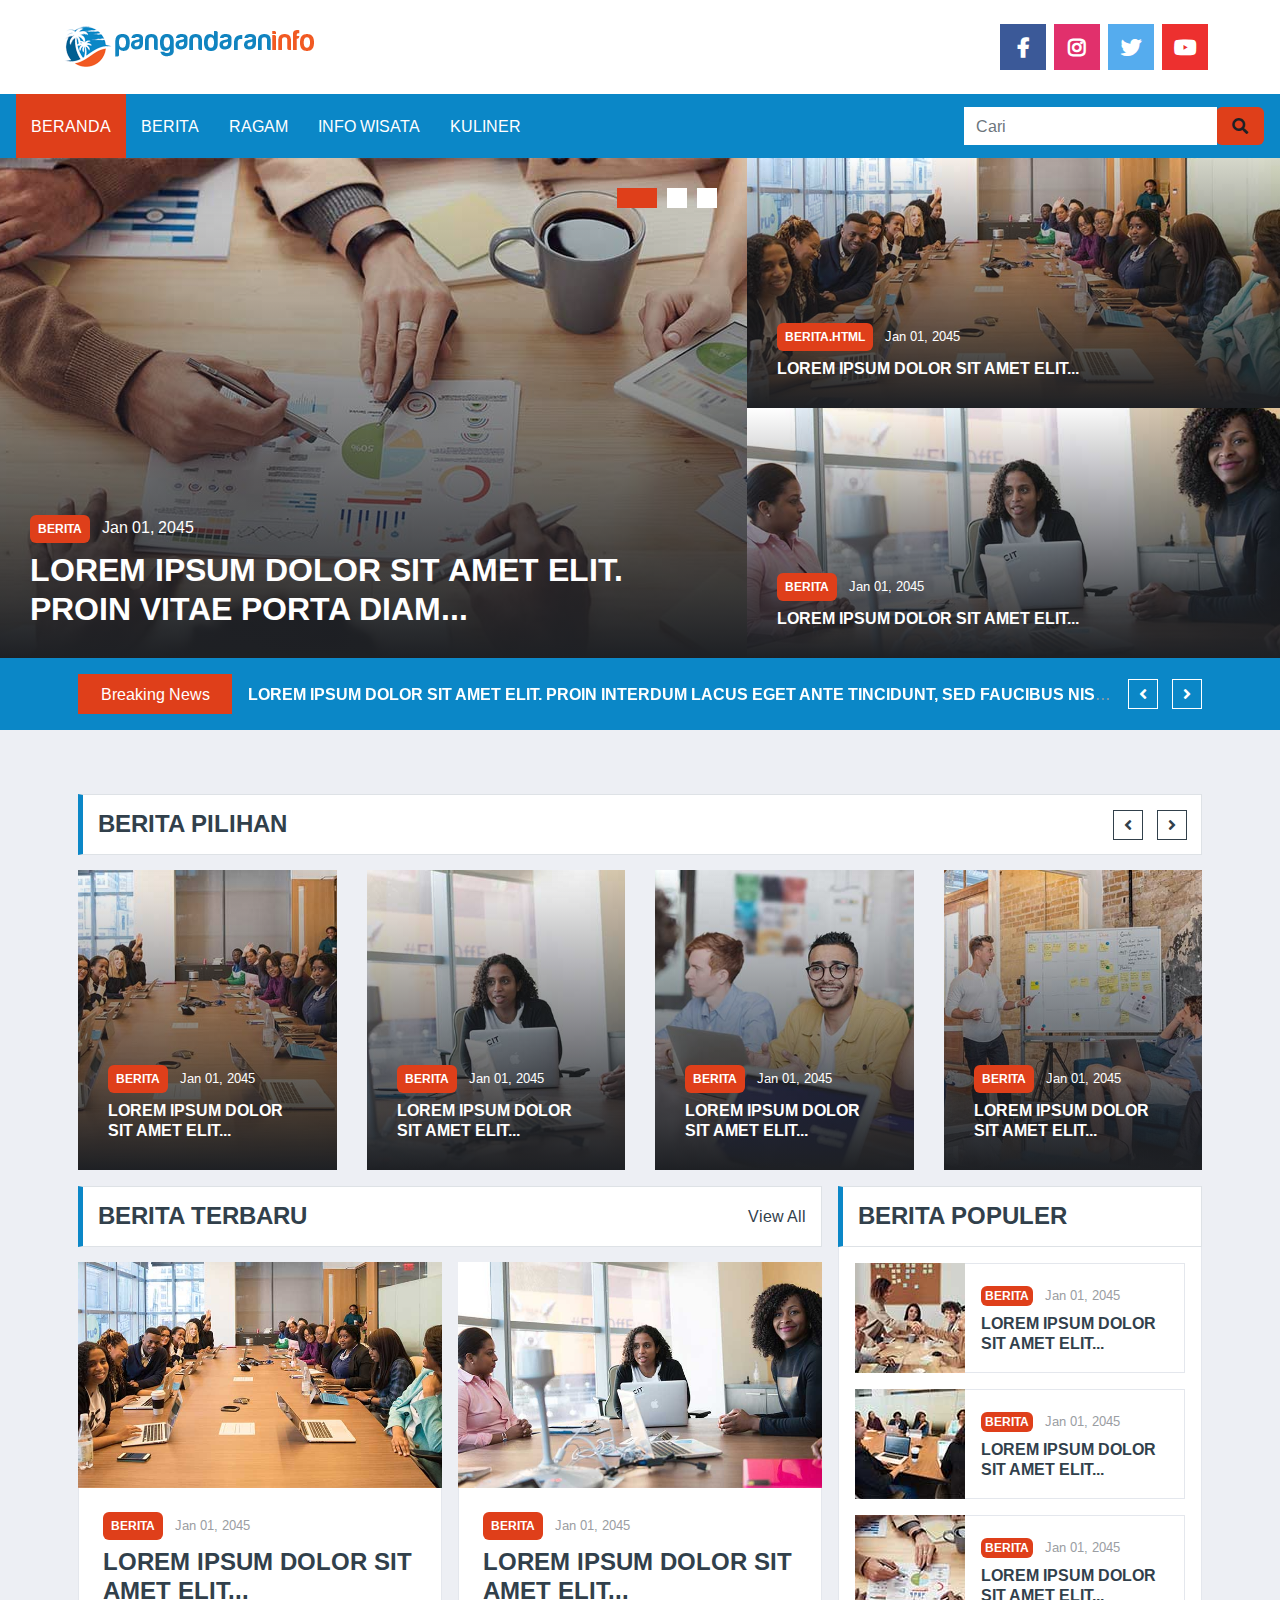
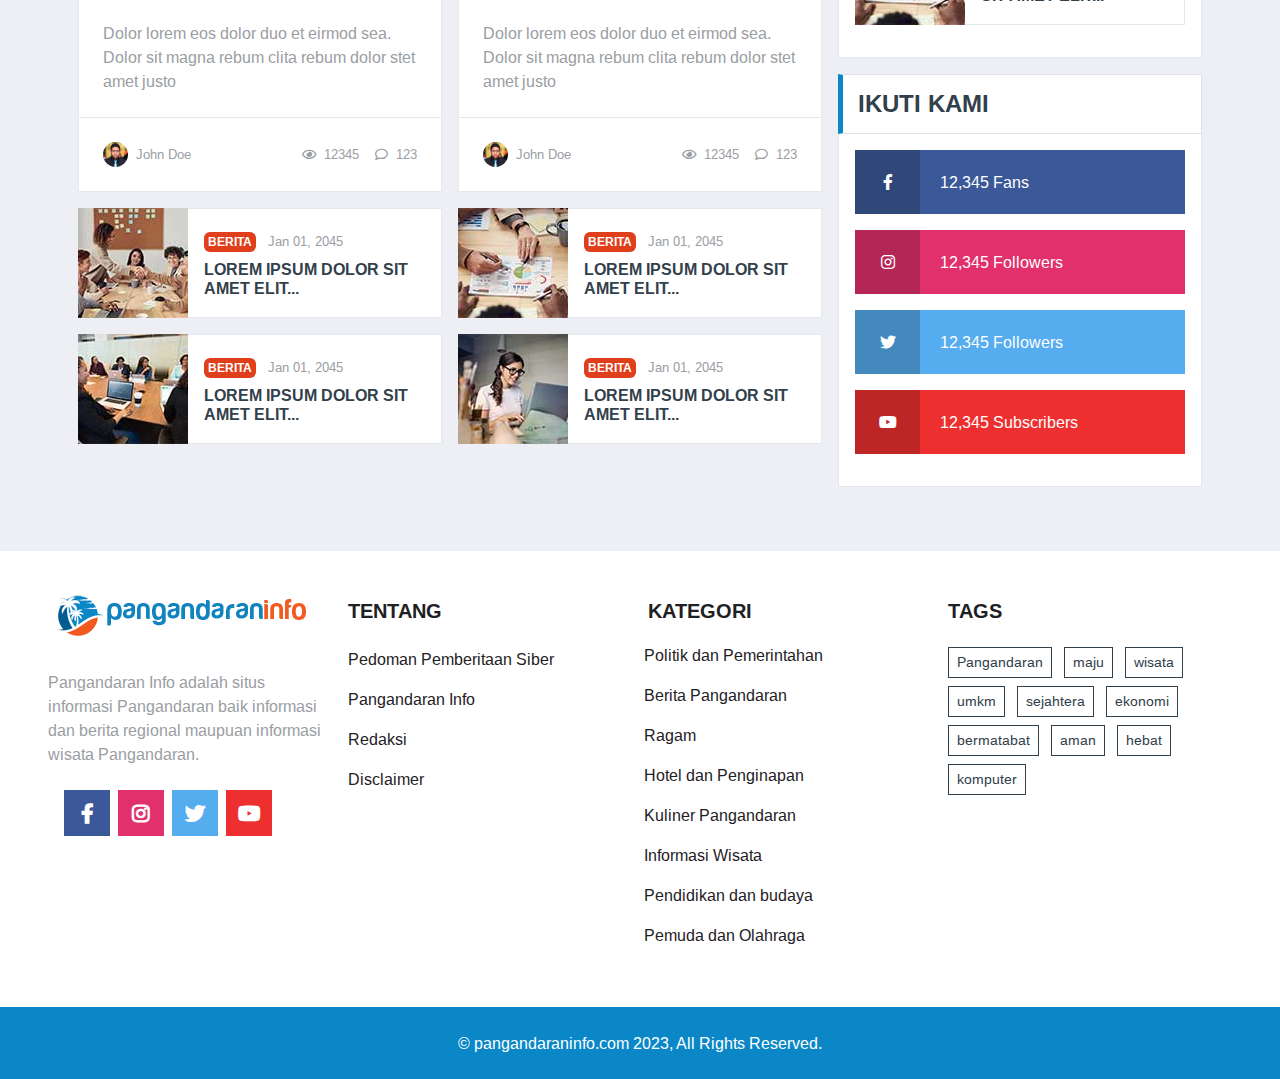
==== commit 4e4e1fbc: "Template - pangandaraninfo.com V.1" ====
--- a/index.html
+++ b/index.html
@@ -141,10 +141,10 @@
                         <div class="overlay">
                             <div class="mb-2">
                                 <a class="text-white badge text-white badge-primary text-uppercase font-weight-semi-bold p-2 mr-2"
-                                    href="">Business</a>
-                                <a class="text-white" href="">Jan 01, 2045</a>
-                            </div>
-                            <a class="h2 m-0 text-white text-uppercase font-weight-bold" href="">Lorem ipsum dolor sit
+                                    href="berita.html">Berita</a>
+                                <a class="text-white" href="single.html">Jan 01, 2045</a>
+                            </div>
+                            <a class="h2 m-0 text-white text-uppercase font-weight-bold" href="single.html">Lorem ipsum dolor sit
                                 amet elit. Proin vitae porta diam...</a>
                         </div>
                     </div>
@@ -153,10 +153,10 @@
                         <div class="overlay">
                             <div class="mb-2">
                                 <a class="text-white badge text-white badge-primary text-uppercase font-weight-semi-bold p-2 mr-2"
-                                    href="">Business</a>
-                                <a class="text-white" href="">Jan 01, 2045</a>
-                            </div>
-                            <a class="h2 m-0 text-white text-uppercase font-weight-bold" href="">Lorem ipsum dolor sit
+                                    href="berita.html">Berita</a>
+                                <a class="text-white" href="single.html">Jan 01, 2045</a>
+                            </div>
+                            <a class="h2 m-0 text-white text-uppercase font-weight-bold" href="single.html">Lorem ipsum dolor sit
                                 amet elit. Proin vitae porta diam...</a>
                         </div>
                     </div>
@@ -165,10 +165,10 @@
                         <div class="overlay">
                             <div class="mb-2">
                                 <a class="text-white badge text-white badge-primary text-uppercase font-weight-semi-bold p-2 mr-2"
-                                    href="">Business</a>
-                                <a class="text-white" href="">Jan 01, 2045</a>
-                            </div>
-                            <a class="h2 m-0 text-white text-uppercase font-weight-bold" href="">Lorem ipsum dolor sit
+                                    href="berita.html">Berita</a>
+                                <a class="text-white" href="single.html">Jan 01, 2045</a>
+                            </div>
+                            <a class="h2 m-0 text-white text-uppercase font-weight-bold" href="single.html">Lorem ipsum dolor sit
                                 amet elit. Proin vitae porta diam...</a>
                         </div>
                     </div>
@@ -182,10 +182,10 @@
                             <div class="overlay">
                                 <div class="mb-2">
                                     <a class="text-white badge text-white badge-primary text-uppercase font-weight-semi-bold p-2 mr-2"
-                                        href="">Business</a>
-                                    <a class="text-white" href=""><small>Jan 01, 2045</small></a>
-                                </div>
-                                <a class="h6 m-0 text-white text-uppercase font-weight-semi-bold" href="">Lorem ipsum
+                                        href="single.html">berita.html</a>
+                                    <a class="text-white" href="single.html"><small>Jan 01, 2045</small></a>
+                                </div>
+                                <a class="h6 m-0 text-white text-uppercase font-weight-semi-bold" href="single.html">Lorem ipsum
                                     dolor sit amet elit...</a>
                             </div>
                         </div>
@@ -196,10 +196,10 @@
                             <div class="overlay">
                                 <div class="mb-2">
                                     <a class="text-white badge text-white text-white badge-primary text-uppercase font-weight-semi-bold p-2 mr-2"
-                                        href="">Business</a>
-                                    <a class="text-white" href=""><small>Jan 01, 2045</small></a>
-                                </div>
-                                <a class="h6 m-0 text-white text-uppercase font-weight-semi-bold" href="">Lorem ipsum
+                                        href="berita.html">Berita</a>
+                                    <a class="text-white" href="single.html"><small>Jan 01, 2045</small></a>
+                                </div>
+                                <a class="h6 m-0 text-white text-uppercase font-weight-semi-bold" href="single.html">Lorem ipsum
                                     dolor sit amet elit...</a>
                             </div>
                         </div>
@@ -222,10 +222,10 @@
                         <div class="owl-carousel tranding-carousel position-relative d-inline-flex align-items-center ml-3"
                             style="width: calc(100% - 170px); padding-right: 90px;">
                             <div class="text-truncate"><a class="text-white text-uppercase font-weight-semi-bold"
-                                    href="">Lorem ipsum dolor sit amet elit. Proin interdum lacus eget ante tincidunt,
+                                    href="single.html">Lorem ipsum dolor sit amet elit. Proin interdum lacus eget ante tincidunt,
                                     sed faucibus nisl sodales</a></div>
                             <div class="text-truncate"><a class="text-white text-uppercase font-weight-semi-bold"
-                                    href="">Lorem ipsum dolor sit amet elit. Proin interdum lacus eget ante tincidunt,
+                                    href="single.html">Lorem ipsum dolor sit amet elit. Proin interdum lacus eget ante tincidunt,
                                     sed faucibus nisl sodales</a></div>
                         </div>
                     </div>
@@ -248,10 +248,10 @@
                     <div class="overlay">
                         <div class="mb-2">
                             <a class="text-white badge text-white badge-primary text-uppercase font-weight-semi-bold p-2 mr-2"
-                                href="">Business</a>
+                                href="berita.html">Berita</a>
                             <a class="text-white" href=""><small>Jan 01, 2045</small></a>
                         </div>
-                        <a class="h6 m-0 text-white text-uppercase font-weight-semi-bold" href="">Lorem ipsum dolor sit
+                        <a class="h6 m-0 text-white text-uppercase font-weight-semi-bold" href="single.html">Lorem ipsum dolor sit
                             amet elit...</a>
                     </div>
                 </div>
@@ -260,10 +260,10 @@
                     <div class="overlay">
                         <div class="mb-2">
                             <a class="text-white badge text-white badge-primary text-uppercase font-weight-semi-bold p-2 mr-2"
-                                href="">Business</a>
-                            <a class="text-white" href=""><small>Jan 01, 2045</small></a>
-                        </div>
-                        <a class="h6 m-0 text-white text-uppercase font-weight-semi-bold" href="">Lorem ipsum dolor sit
+                                href="berita.html">Berita</a>
+                            <a class="text-white" href="single.html"><small>Jan 01, 2045</small></a>
+                        </div>
+                        <a class="h6 m-0 text-white text-uppercase font-weight-semi-bold" href="single.html">Lorem ipsum dolor sit
                             amet elit...</a>
                     </div>
                 </div>
@@ -272,10 +272,10 @@
                     <div class="overlay">
                         <div class="mb-2">
                             <a class="text-white badge text-white badge-primary text-uppercase font-weight-semi-bold p-2 mr-2"
-                                href="">Business</a>
-                            <a class="text-white" href=""><small>Jan 01, 2045</small></a>
-                        </div>
-                        <a class="h6 m-0 text-white text-uppercase font-weight-semi-bold" href="">Lorem ipsum dolor sit
+                                href="berita.html">Berita</a>
+                            <a class="text-white" href="single.html"><small>Jan 01, 2045</small></a>
+                        </div>
+                        <a class="h6 m-0 text-white text-uppercase font-weight-semi-bold" href="single.html">Lorem ipsum dolor sit
                             amet elit...</a>
                     </div>
                 </div>
@@ -284,10 +284,10 @@
                     <div class="overlay">
                         <div class="mb-2">
                             <a class="text-white badge text-white badge-primary text-uppercase font-weight-semi-bold p-2 mr-2"
-                                href="">Business</a>
-                            <a class="text-white" href=""><small>Jan 01, 2045</small></a>
-                        </div>
-                        <a class="h6 m-0 text-white text-uppercase font-weight-semi-bold" href="">Lorem ipsum dolor sit
+                                href="berita.html">Berita</a>
+                            <a class="text-white" href="single.html"><small>Jan 01, 2045</small></a>
+                        </div>
+                        <a class="h6 m-0 text-white text-uppercase font-weight-semi-bold" href="single.html">Lorem ipsum dolor sit
                             amet elit...</a>
                     </div>
                 </div>
@@ -296,10 +296,10 @@
                     <div class="overlay">
                         <div class="mb-2">
                             <a class="text-white badge text-white badge-primary text-uppercase font-weight-semi-bold p-2 mr-2"
-                                href="">Business</a>
-                            <a class="text-white" href=""><small>Jan 01, 2045</small></a>
-                        </div>
-                        <a class="h6 m-0 text-white text-uppercase font-weight-semi-bold" href="">Lorem ipsum dolor sit
+                                href="berita.html">Berita</a>
+                            <a class="text-white" href="single.html"><small>Jan 01, 2045</small></a>
+                        </div>
+                        <a class="h6 m-0 text-white text-uppercase font-weight-semi-bold" href="single.html">Lorem ipsum dolor sit
                             amet elit...</a>
                     </div>
                 </div>
@@ -327,11 +327,11 @@
                                 <div class="bg-white border border-top-0 p-4">
                                     <div class="mb-2">
                                         <a class="text-white badge text-white badge-primary text-uppercase font-weight-semi-bold p-2 mr-2"
-                                            href="">Business</a>
-                                        <a class="text-body" href=""><small>Jan 01, 2045</small></a>
+                                            href="berita.html">Berita</a>
+                                        <a class="text-body" href="single.html"><small>Jan 01, 2045</small></a>
                                     </div>
                                     <a class="h4 d-block mb-3 text-secondary text-uppercase font-weight-bold"
-                                        href="">Lorem ipsum dolor sit amet elit...</a>
+                                        href="single.html">Lorem ipsum dolor sit amet elit...</a>
                                     <p class="m-0">Dolor lorem eos dolor duo et eirmod sea. Dolor sit magna
                                         rebum clita rebum dolor stet amet justo</p>
                                 </div>
@@ -354,11 +354,11 @@
                                 <div class="bg-white border border-top-0 p-4">
                                     <div class="mb-2">
                                         <a class="text-white badge text-white badge-primary text-uppercase font-weight-semi-bold p-2 mr-2"
-                                            href="">Business</a>
-                                        <a class="text-body" href=""><small>Jan 01, 2045</small></a>
+                                            href="berita.html">Berita</a>
+                                        <a class="text-body" href="single.html"><small>Jan 01, 2045</small></a>
                                     </div>
                                     <a class="h4 d-block mb-3 text-secondary text-uppercase font-weight-bold"
-                                        href="">Lorem ipsum dolor sit amet elit...</a>
+                                        href="single.html">Lorem ipsum dolor sit amet elit...</a>
                                     <p class="m-0">Dolor lorem eos dolor duo et eirmod sea. Dolor sit magna
                                         rebum clita rebum dolor stet amet justo</p>
                                 </div>
@@ -385,10 +385,10 @@
                                     class="w-100 h-100 px-3 d-flex flex-column justify-content-center border border-left-0">
                                     <div class="mb-2">
                                         <a class="text-white badge text-white badge-primary text-uppercase font-weight-semi-bold p-1 mr-2"
-                                            href="">Business</a>
-                                        <a class="text-body" href=""><small>Jan 01, 2045</small></a>
-                                    </div>
-                                    <a class="h6 m-0 text-secondary text-uppercase font-weight-bold" href="">Lorem ipsum
+                                            href="berita.html">Berita</a>
+                                        <a class="text-body" href="single.html"><small>Jan 01, 2045</small></a>
+                                    </div>
+                                    <a class="h6 m-0 text-secondary text-uppercase font-weight-bold" href="single.html">Lorem ipsum
                                         dolor sit amet elit...</a>
                                 </div>
                             </div>
@@ -398,10 +398,10 @@
                                     class="w-100 h-100 px-3 d-flex flex-column justify-content-center border border-left-0">
                                     <div class="mb-2">
                                         <a class="text-white badge text-white badge-primary text-uppercase font-weight-semi-bold p-1 mr-2"
-                                            href="">Business</a>
-                                        <a class="text-body" href=""><small>Jan 01, 2045</small></a>
-                                    </div>
-                                    <a class="h6 m-0 text-secondary text-uppercase font-weight-bold" href="">Lorem ipsum
+                                            href="berita.html">Berita</a>
+                                        <a class="text-body" href="single.html"><small>Jan 01, 2045</small></a>
+                                    </div>
+                                    <a class="h6 m-0 text-secondary text-uppercase font-weight-bold" href="single.html">Lorem ipsum
                                         dolor sit amet elit...</a>
                                 </div>
                             </div>
@@ -413,10 +413,10 @@
                                     class="w-100 h-100 px-3 d-flex flex-column justify-content-center border border-left-0">
                                     <div class="mb-2">
                                         <a class="text-white badge text-white badge-primary text-uppercase font-weight-semi-bold p-1 mr-2"
-                                            href="">Business</a>
-                                        <a class="text-body" href=""><small>Jan 01, 2045</small></a>
-                                    </div>
-                                    <a class="h6 m-0 text-secondary text-uppercase font-weight-bold" href="">Lorem ipsum
+                                            href="berita.html">Berita</a>
+                                        <a class="text-body" href="single.html"><small>Jan 01, 2045</small></a>
+                                    </div>
+                                    <a class="h6 m-0 text-secondary text-uppercase font-weight-bold" href="single.html">Lorem ipsum
                                         dolor sit amet elit...</a>
                                 </div>
                             </div>
@@ -426,8 +426,8 @@
                                     class="w-100 h-100 px-3 d-flex flex-column justify-content-center border border-left-0">
                                     <div class="mb-2">
                                         <a class="text-white badge text-white badge-primary text-uppercase font-weight-semi-bold p-1 mr-2"
-                                            href="">Business</a>
-                                        <a class="text-body" href=""><small>Jan 01, 2045</small></a>
+                                            href="berita.html">Berita</a>
+                                        <a class="text-body" href="single.html"><small>Jan 01, 2045</small></a>
                                     </div>
                                     <a class="h6 m-0 text-secondary text-uppercase font-weight-bold" href="">Lorem ipsum
                                         dolor sit amet elit...</a>
@@ -464,10 +464,10 @@
                                     class="w-100 h-100 px-3 d-flex flex-column justify-content-center border border-left-0">
                                     <div class="mb-2">
                                         <a class="text-white badge text-white badge-primary text-uppercase font-weight-semi-bold p-1 mr-2"
-                                            href="">Business</a>
-                                        <a class="text-body" href=""><small>Jan 01, 2045</small></a>
-                                    </div>
-                                    <a class="h6 m-0 text-secondary text-uppercase font-weight-bold" href="">Lorem ipsum
+                                            href="berita.html">Berita</a>
+                                        <a class="text-body" href="single.html"><small>Jan 01, 2045</small></a>
+                                    </div>
+                                    <a class="h6 m-0 text-secondary text-uppercase font-weight-bold" href="single.html">Lorem ipsum
                                         dolor sit amet elit...</a>
                                 </div>
                             </div>
@@ -477,10 +477,10 @@
                                     class="w-100 h-100 px-3 d-flex flex-column justify-content-center border border-left-0">
                                     <div class="mb-2">
                                         <a class="text-white badge text-white badge-primary text-uppercase font-weight-semi-bold p-1 mr-2"
-                                            href="">Business</a>
-                                        <a class="text-body" href=""><small>Jan 01, 2045</small></a>
-                                    </div>
-                                    <a class="h6 m-0 text-secondary text-uppercase font-weight-bold" href="">Lorem ipsum
+                                            href="berita.html">Berita</a>
+                                        <a class="text-body" href="single.html"><small>Jan 01, 2045</small></a>
+                                    </div>
+                                    <a class="h6 m-0 text-secondary text-uppercase font-weight-bold" href="single.html">Lorem ipsum
                                         dolor sit amet elit...</a>
                                 </div>
                             </div>
@@ -490,10 +490,10 @@
                                     class="w-100 h-100 px-3 d-flex flex-column justify-content-center border border-left-0">
                                     <div class="mb-2">
                                         <a class="text-white badge text-white badge-primary text-uppercase font-weight-semi-bold p-1 mr-2"
-                                            href="">Business</a>
-                                        <a class="text-body" href=""><small>Jan 01, 2045</small></a>
-                                    </div>
-                                    <a class="h6 m-0 text-secondary text-uppercase font-weight-bold" href="">Lorem ipsum
+                                            href="berita.html">Berita</a>
+                                        <a class="text-body" href="single.html"><small>Jan 01, 2045</small></a>
+                                    </div>
+                                    <a class="h6 m-0 text-secondary text-uppercase font-weight-bold" href="single.html">Lorem ipsum
                                         dolor sit amet elit...</a>
                                 </div>
                             </div>
@@ -507,19 +507,19 @@
                             <h4 class="m-0 text-uppercase font-weight-bold">Ikuti Kami</h4>
                         </div>
                         <div class="bg-white border border-top-0 p-3">
-                            <a href="" class="d-block w-100 text-white text-decoration-none mb-3 fb">
+                            <a href="https://www.facebook.com/pangandarainfo/" class="d-block w-100 text-white text-decoration-none mb-3 fb">
                                 <i class="fab sosmed fa-facebook-f text-center py-4 mr-3"></i>
                                 <span class="font-weight-medium">12,345 Fans</span>
                             </a>
-                            <a href="" class="d-block w-100 text-white text-decoration-none mb-3 ig">
+                            <a href="https://www.instagram.com/pangandarainfo/" class="d-block w-100 text-white text-decoration-none mb-3 ig">
                                 <i class="fab sosmed fa-instagram text-center py-4 mr-3"></i>
                                 <span class="font-weight-medium">12,345 Followers</span>
                             </a>
-                            <a href="" class="d-block w-100 text-white text-decoration-none mb-3 tw">
+                            <a href="https://www.twitter.com/pangandarainfo/" class="d-block w-100 text-white text-decoration-none mb-3 tw">
                                 <i class="fab sosmed fa-twitter text-center py-4 mr-3"></i>
                                 <span class="font-weight-medium">12,345 Followers</span>
                             </a>
-                            <a href="" class="d-block w-100 text-white text-decoration-none mb-3 yt">
+                            <a href="https://www.youtube.com/pangandarainfo/" class="d-block w-100 text-white text-decoration-none mb-3 yt">
                                 <i class="fab sosmed fa-youtube text-center py-4 mr-3"></i>
                                 <span class="font-weight-medium">12,345 Subscribers</span>
                             </a>
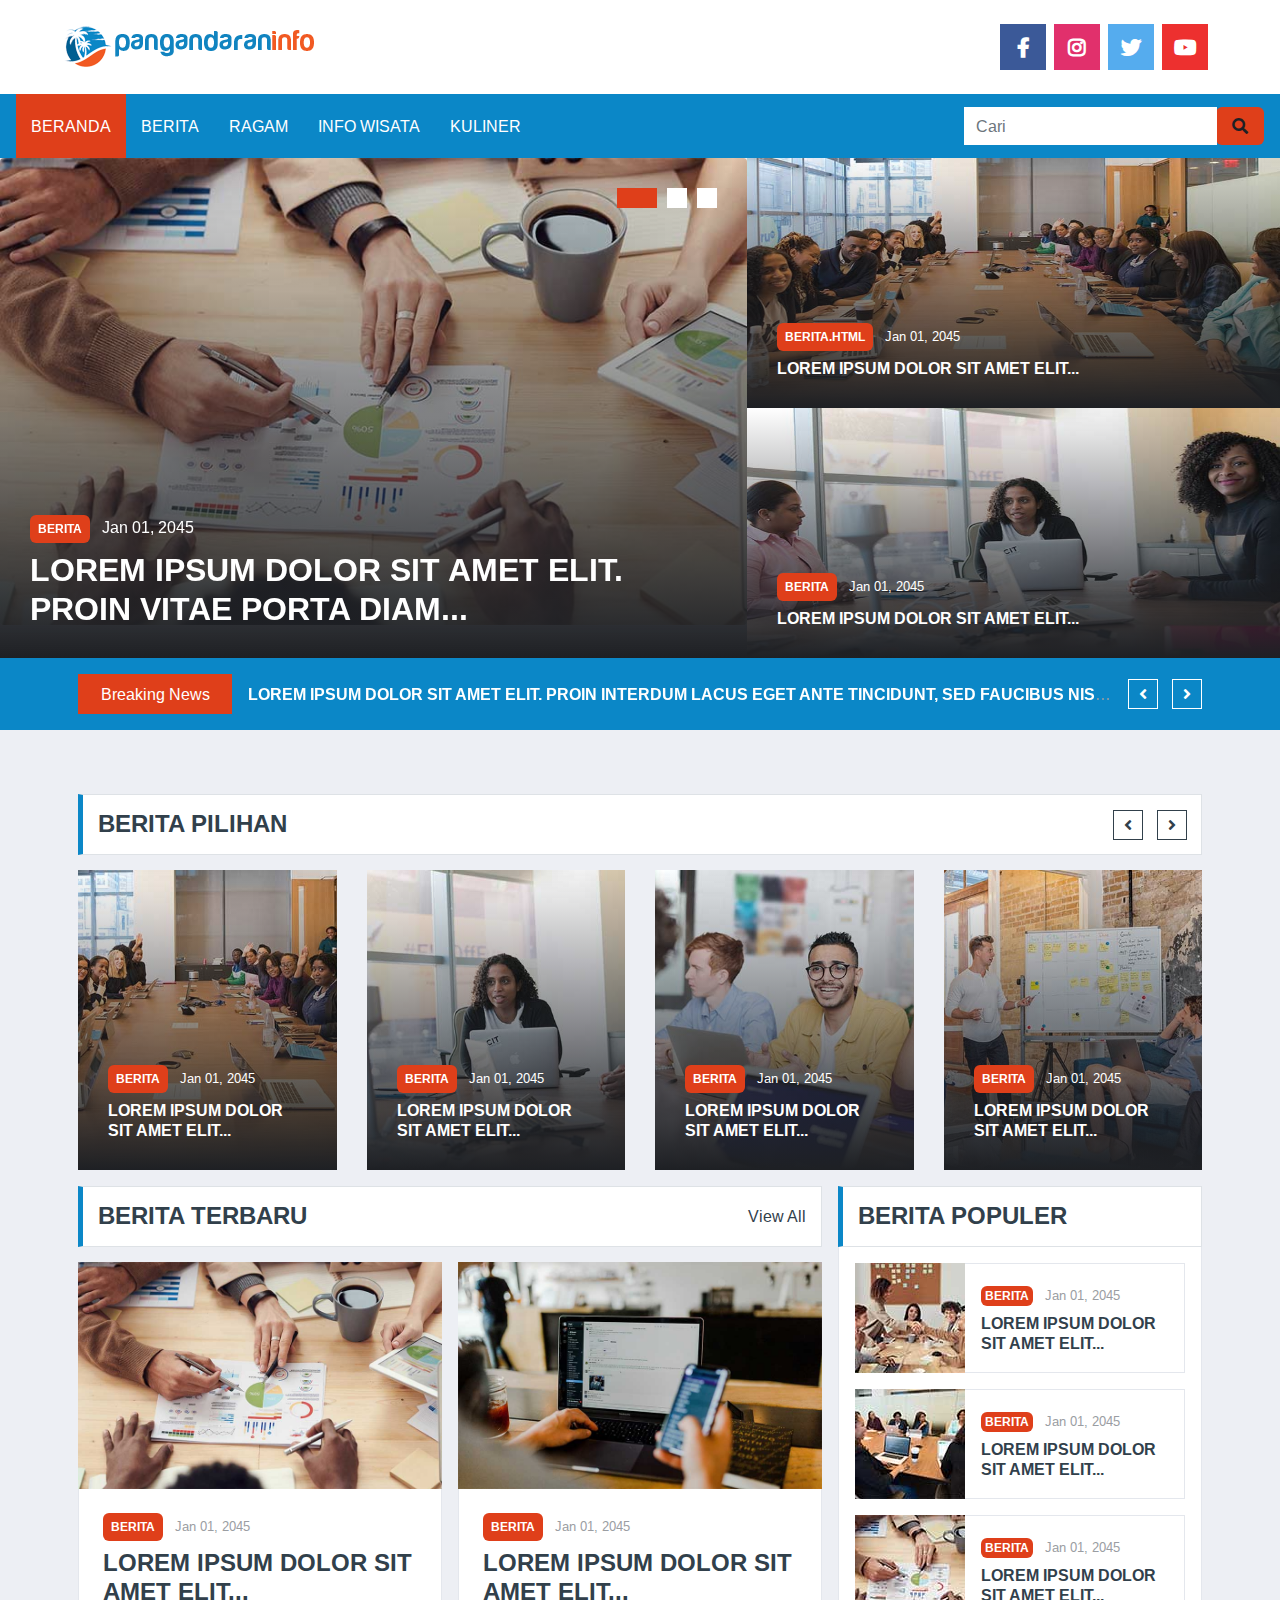
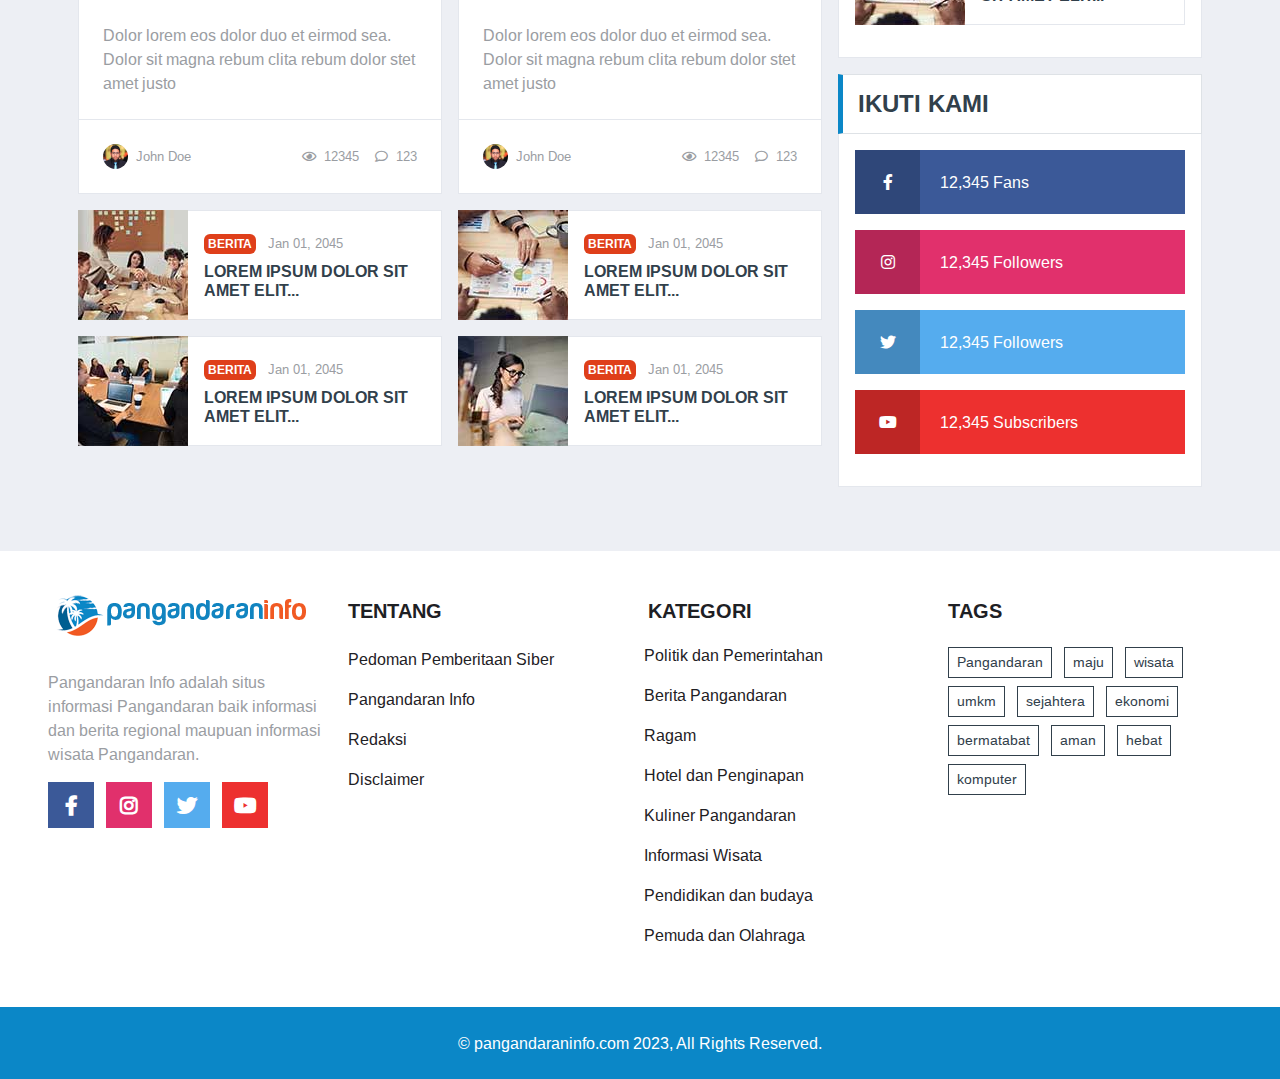
==== commit 98d487a3: "Update image-zoom, class, alt + fix social media footer" ====
--- a/index.html
+++ b/index.html
@@ -14,10 +14,8 @@
     <meta name="revisit-after" content="20 minutes" />
     <meta name="expires" content="never" />
     <meta name="title" content="Informasi Pangandaran" />
-    <meta name="keywords"
-        content="Pangandaran, Kabupaten Pangandaran, Berita Pangandaran, Wisata Pangandaran, Kabar Pangandaran, Info Pangandaran, Citumang, Green Canyon, Batukaras, Wonderful Pangandaran" />
-    <meta name="description"
-        content="Pangandaran Info adalah situs informasi Pangandaran baik informasi dan berita regional maupuan informasi wisata Pangandaran." />
+    <meta name="keywords" content="Pangandaran, Kabupaten Pangandaran, Berita Pangandaran, Wisata Pangandaran, Kabar Pangandaran, Info Pangandaran, Citumang, Green Canyon, Batukaras, Wonderful Pangandaran" />
+    <meta name="description" content="Pangandaran Info adalah situs informasi Pangandaran baik informasi dan berita regional maupuan informasi wisata Pangandaran." />
 
     <!-- For Meta Twitter -->
     <meta name="twitter:title" content="" />
@@ -31,8 +29,7 @@
 
     <!-- For Meta Property -->
     <meta property="og:site_name" content="Pangandaran Info" />
-    <meta property="og:description"
-        content="Pangandaran Info adalah situs informasi Pangandaran baik informasi dan berita regional maupuan informasi wisata Pangandaran.">
+    <meta property="og:description" content="Pangandaran Info adalah situs informasi Pangandaran baik informasi dan berita regional maupuan informasi wisata Pangandaran.">
     <meta property="og:title" content="Informasi Pangandaran" />
     <meta property="og:type" content="article, artikel, berita, news, website" />
     <meta property="og:url" content="https://pangandaraninfo.com/" />
@@ -45,9 +42,7 @@
     <!-- FontAwesome Css, Icon, & Google Font -->
     <link rel="preconnect" href="https://fonts.googleapis.com">
     <link rel="preconnect" href="https://fonts.gstatic.com" crossorigin>
-    <link
-        href="https://fonts.googleapis.com/css2?family=Arimo:ital,wght@0,400;0,500;0,600;0,700;1,400;1,500;1,600;1,700&display=swap"
-        rel="stylesheet">
+    <link href="https://fonts.googleapis.com/css2?family=Arimo:ital,wght@0,400;0,500;0,600;0,700;1,400;1,500;1,600;1,700&display=swap" rel="stylesheet">
     <link rel="stylesheet" href="css/font-awesome.css">
     <link rel="stylesheet" href="css/font-awesome.min.css">
 
@@ -58,8 +53,7 @@
     <link href="css/style.css" rel="stylesheet">
 
     <!-- For ads javascript -->
-    <script async src="https://pagead2.googlesyndication.com/pagead/js/adsbygoogle.js?client=ca-pub-7175741776520374"
-        crossorigin="anonymous"></script>
+    <script async src="https://pagead2.googlesyndication.com/pagead/js/adsbygoogle.js?client=ca-pub-7175741776520374" crossorigin="anonymous"></script>
 </head>
 
 <body>
@@ -76,23 +70,27 @@
                     <ul class="navbar-nav ml-auto mr-n2">
                         <li class="nav-item">
                             <a class="btn btn-lg fb btn-lg-square mr-2"
-                                href="https://www.facebook.com/pangandarainfo/" target="_blank" role="button"><strong><i
-                                        class="fab fa-solid fa-facebook-f"></i></strong></a>
+                                href="https://www.facebook.com/pangandarainfo/" target="_blank" role="button">
+                                <strong><i class="fab fa-solid fa-facebook-f"></i></strong>
+                            </a>
                         </li>
                         <li class="nav-item">
                             <a class="btn btn-lg ig btn-lg-square mr-2"
-                                href="https://www.instagram.com/pangandarainfo/" target="_blank"
-                                role="button"><strong><i class="fab fa-solid fa-instagram"></i></strong></a>
+                                href="https://www.instagram.com/pangandarainfo/" target="_blank" role="button">
+                                <strong><i class="fab fa-solid fa-instagram"></i></strong>
+                            </a>
                         </li>
                         <li class="nav-item">
                             <a class="btn btn-lg tw btn-lg-square mr-2 "
-                                href="https://www.twitter.com/pangandarainfo/" target="_blank" role="button"><strong><i
-                                        class="fab fa-solid fa-twitter"></i></strong></a>
+                                href="https://www.twitter.com/pangandarainfo/" target="_blank" role="button">
+                                <strong><i class="fab fa-solid fa-twitter"></i></strong>
+                            </a>
                         </li>
                         <li class="nav-item">
                             <a class="btn btn-lg yt btn-lg-square mr-2"
-                                href="https://www.youtube.com/pangandarainfo/" target="_blank" role="button"><strong><i
-                                        class="fab fa-solid fa-youtube"></i></strong></a>
+                                href="https://www.youtube.com/pangandarainfo/" target="_blank" role="button">
+                                <strong><i class="fab fa-solid fa-youtube"></i></strong>
+                            </a>
                         </li>
                     </ul>
                 </nav>
@@ -119,11 +117,12 @@
                     <a href="wisata.html" class="nav-item nav-link">Info Wisata</a>
                     <a href="kuliner.html" class="nav-item nav-link">Kuliner</a>
                 </div>
-                <div class="input-group ml-auto d-none d-lg-flex" style="width: 100%; max-width: 300px;">
+                <div class="input-group ml-auto d-none d-lg-flex search">
                     <input type="text" class="form-control border-0" placeholder="Cari">
                     <div class="input-group-append">
-                        <button class="input-group-text bg-primary text-dark border-0 px-3"><i
-                                class="fa fa-search"></i></button>
+                        <button class="input-group-text bg-primary text-dark border-0 px-3">
+                            <i class="fa fa-search"></i>
+                        </button>
                     </div>
                 </div>
             </div>
@@ -136,8 +135,12 @@
         <div class="row">
             <div class="col-lg-7 px-0">
                 <div class="owl-carousel main-carousel position-relative">
-                    <div class="position-relative overflow-hidden zoom-img" style="height: 500px;">
-                        <img class="img-fluid h-100" src="img/news-800x500-1.jpg" style="object-fit: cover;">
+                    <div class="position-relative overflow-hidden flop">
+                        <div class="img-hover-zoom">
+                            <a href="single.html" target="_blank">
+                                <img src="img/news-800x500-1.jpg" alt="Cover Berita Utama/Terbaru" class="img-fluid rounded">
+                            </a>
+                        </div>
                         <div class="overlay">
                             <div class="mb-2">
                                 <a class="text-white badge text-white badge-primary text-uppercase font-weight-semi-bold p-2 mr-2"
@@ -145,11 +148,12 @@
                                 <a class="text-white" href="single.html">Jan 01, 2045</a>
                             </div>
                             <a class="h2 m-0 text-white text-uppercase font-weight-bold" href="single.html">Lorem ipsum dolor sit
-                                amet elit. Proin vitae porta diam...</a>
-                        </div>
-                    </div>
-                    <div class="position-relative overflow-hidden" style="height: 500px;">
-                        <img class="img-fluid h-100" src="img/news-800x500-2.jpg" style="object-fit: cover;">
+                                amet elit. Proin vitae porta diam...
+                            </a>
+                        </div>
+                    </div>
+                    <div class="position-relative overflow-hidden flop">
+                        <img class="img-fluid h-100" src="img/news-800x500-2.jpg" alt="Cover Berita Utama/Terbaru">
                         <div class="overlay">
                             <div class="mb-2">
                                 <a class="text-white badge text-white badge-primary text-uppercase font-weight-semi-bold p-2 mr-2"
@@ -157,11 +161,12 @@
                                 <a class="text-white" href="single.html">Jan 01, 2045</a>
                             </div>
                             <a class="h2 m-0 text-white text-uppercase font-weight-bold" href="single.html">Lorem ipsum dolor sit
-                                amet elit. Proin vitae porta diam...</a>
-                        </div>
-                    </div>
-                    <div class="position-relative overflow-hidden" style="height: 500px;">
-                        <img class="img-fluid h-100" src="img/news-800x500-3.jpg" style="object-fit: cover;">
+                                amet elit. Proin vitae porta diam...
+                            </a>
+                        </div>
+                    </div>
+                    <div class="position-relative overflow-hidden flop">
+                        <img class="img-fluid h-100" src="img/news-800x500-3.jpg" alt="Cover Berita Utama/Terbaru">
                         <div class="overlay">
                             <div class="mb-2">
                                 <a class="text-white badge text-white badge-primary text-uppercase font-weight-semi-bold p-2 mr-2"
@@ -169,7 +174,8 @@
                                 <a class="text-white" href="single.html">Jan 01, 2045</a>
                             </div>
                             <a class="h2 m-0 text-white text-uppercase font-weight-bold" href="single.html">Lorem ipsum dolor sit
-                                amet elit. Proin vitae porta diam...</a>
+                                amet elit. Proin vitae porta diam...
+                            </a>
                         </div>
                     </div>
                 </div>
@@ -177,8 +183,8 @@
             <div class="col-lg-5 px-0">
                 <div class="row mx-0">
                     <div class="col-my-6 px-0">
-                        <div class="position-relative overflow-hidden" style="height: 250px;">
-                            <img class="img-fluid w-100 h-100" src="img/news-700x435-1.jpg" style="object-fit: cover;">
+                        <div class="position-relative overflow-hidden side-cover">
+                            <img class="img-fluid w-100 h-100" src="img/news-700x435-1.jpg" alt="Cover Berita Utama/Terbaru">
                             <div class="overlay">
                                 <div class="mb-2">
                                     <a class="text-white badge text-white badge-primary text-uppercase font-weight-semi-bold p-2 mr-2"
@@ -191,8 +197,8 @@
                         </div>
                     </div>
                     <div class="col-my-6 px-0">
-                        <div class="position-relative overflow-hidden" style="height: 250px;">
-                            <img class="img-fluid w-100 h-100" src="img/news-700x435-2.jpg" style="object-fit: cover;">
+                        <div class="position-relative overflow-hidden side-cover">
+                            <img class="img-fluid w-100 h-100" src="img/news-700x435-2.jpg" alt="Cover Berita Utama/Terbaru">
                             <div class="overlay">
                                 <div class="mb-2">
                                     <a class="text-white badge text-white text-white badge-primary text-uppercase font-weight-semi-bold p-2 mr-2"
@@ -217,16 +223,22 @@
             <div class="row align-items-center bg-ocean">
                 <div class="col-12">
                     <div class="d-flex justify-content-between">
-                        <div class="bg-primary text-white text-center font-weight-medium py-2" style="width: 170px;">
-                            Breaking News</div>
-                        <div class="owl-carousel tranding-carousel position-relative d-inline-flex align-items-center ml-3"
-                            style="width: calc(100% - 170px); padding-right: 90px;">
-                            <div class="text-truncate"><a class="text-white text-uppercase font-weight-semi-bold"
+                        <div class="bg-primary text-white text-center font-weight-medium py-2 news-slide">
+                            Breaking News
+                        </div>
+                        <div class="owl-carousel tranding-carousel position-relative d-inline-flex align-items-center ml-3 slide-break">
+                            <div class="text-truncate">
+                                <a class="text-white text-uppercase font-weight-semi-bold"
                                     href="single.html">Lorem ipsum dolor sit amet elit. Proin interdum lacus eget ante tincidunt,
-                                    sed faucibus nisl sodales</a></div>
-                            <div class="text-truncate"><a class="text-white text-uppercase font-weight-semi-bold"
+                                    sed faucibus nisl sodales
+                                </a>
+                            </div>
+                            <div class="text-truncate">
+                                <a class="text-white text-uppercase font-weight-semi-bold"
                                     href="single.html">Lorem ipsum dolor sit amet elit. Proin interdum lacus eget ante tincidunt,
-                                    sed faucibus nisl sodales</a></div>
+                                    sed faucibus nisl sodales
+                                </a>
+                            </div>
                         </div>
                     </div>
                 </div>
@@ -243,8 +255,10 @@
                 <h4 class="m-0 text-uppercase font-weight-bold">Berita Pilihan</h4>
             </div>
             <div class="owl-carousel news-carousel carousel-item-4 position-relative">
-                <div class="position-relative overflow-hidden" style="height: 300px;">
-                    <img class="img-fluid h-100" src="img/news-700x435-1.jpg" style="object-fit: cover;">
+                <div class="position-relative overflow-hidden featured">
+                    <a href="single.html">
+                        <img class="img-fluid h-100 konten-fluid" src="img/news-700x435-1.jpg" alt="Cover Berita Utama/Terbaru">
+                    </a>
                     <div class="overlay">
                         <div class="mb-2">
                             <a class="text-white badge text-white badge-primary text-uppercase font-weight-semi-bold p-2 mr-2"
@@ -255,8 +269,8 @@
                             amet elit...</a>
                     </div>
                 </div>
-                <div class="position-relative overflow-hidden" style="height: 300px;">
-                    <img class="img-fluid h-100" src="img/news-700x435-2.jpg" style="object-fit: cover;">
+                <div class="position-relative overflow-hidden featured">
+                    <img class="img-fluid h-100 konten-fluid" src="img/news-700x435-2.jpg" alt="Cover Berita Utama/Terbaru">
                     <div class="overlay">
                         <div class="mb-2">
                             <a class="text-white badge text-white badge-primary text-uppercase font-weight-semi-bold p-2 mr-2"
@@ -267,8 +281,8 @@
                             amet elit...</a>
                     </div>
                 </div>
-                <div class="position-relative overflow-hidden" style="height: 300px;">
-                    <img class="img-fluid h-100" src="img/news-700x435-3.jpg" style="object-fit: cover;">
+                <div class="position-relative overflow-hidden featured">
+                    <img class="img-fluid h-100 konten-fluid" src="img/news-700x435-3.jpg" alt="Cover Berita Utama/Terbaru">
                     <div class="overlay">
                         <div class="mb-2">
                             <a class="text-white badge text-white badge-primary text-uppercase font-weight-semi-bold p-2 mr-2"
@@ -279,8 +293,8 @@
                             amet elit...</a>
                     </div>
                 </div>
-                <div class="position-relative overflow-hidden" style="height: 300px;">
-                    <img class="img-fluid h-100" src="img/news-700x435-4.jpg" style="object-fit: cover;">
+                <div class="position-relative overflow-hidden featured">
+                    <img class="img-fluid h-100 konten-fluid" src="img/news-700x435-4.jpg" alt="Cover Berita Utama/Terbaru">
                     <div class="overlay">
                         <div class="mb-2">
                             <a class="text-white badge text-white badge-primary text-uppercase font-weight-semi-bold p-2 mr-2"
@@ -291,8 +305,8 @@
                             amet elit...</a>
                     </div>
                 </div>
-                <div class="position-relative overflow-hidden" style="height: 300px;">
-                    <img class="img-fluid h-100" src="img/news-700x435-5.jpg" style="object-fit: cover;">
+                <div class="position-relative overflow-hidden featured">
+                    <img class="img-fluid h-100 konten-fluid" src="img/news-700x435-5.jpg" alt="Cover Berita Utama/Terbaru">
                     <div class="overlay">
                         <div class="mb-2">
                             <a class="text-white badge text-white badge-primary text-uppercase font-weight-semi-bold p-2 mr-2"
@@ -323,7 +337,11 @@
                         </div>
                         <div class="col-lg-6">
                             <div class="position-relative mb-3">
-                                <img class="img-fluid w-100" src="img/news-700x435-1.jpg" style="object-fit: cover;">
+                                <div class="img-hover-zoom">
+                                    <a href="single.html" target="_blank">
+                                        <img class="img-fluid w-100" src="img/news-800x500-1.jpg" alt="Gambar berita">
+                                    </a>
+                                </div>
                                 <div class="bg-white border border-top-0 p-4">
                                     <div class="mb-2">
                                         <a class="text-white badge text-white badge-primary text-uppercase font-weight-semi-bold p-2 mr-2"
@@ -338,7 +356,7 @@
                                 <div class="d-flex justify-content-between bg-white border border-top-0 p-4">
                                     <div class="d-flex align-items-center">
                                         <img class="rounded-circle mr-2" src="img/user.jpg" width="25" height="25"
-                                            alt="">
+                                            alt="Gambar user">
                                         <small>John Doe</small>
                                     </div>
                                     <div class="d-flex align-items-center">
@@ -350,7 +368,11 @@
                         </div>
                         <div class="col-lg-6">
                             <div class="position-relative mb-3">
-                                <img class="img-fluid w-100" src="img/news-700x435-2.jpg" style="object-fit: cover;">
+                                <div class="img-hover-zoom">
+                                    <a href="single.html" target="_blank">
+                                        <img class="img-fluid w-100" src="img/news-800x500-3.jpg" alt="Gambar berita">
+                                    </a>
+                                </div>
                                 <div class="bg-white border border-top-0 p-4">
                                     <div class="mb-2">
                                         <a class="text-white badge text-white badge-primary text-uppercase font-weight-semi-bold p-2 mr-2"
@@ -365,7 +387,7 @@
                                 <div class="d-flex justify-content-between bg-white border border-top-0 p-4">
                                     <div class="d-flex align-items-center">
                                         <img class="rounded-circle mr-2" src="img/user.jpg" width="25" height="25"
-                                            alt="">
+                                            alt="Gambar user">
                                         <small>John Doe</small>
                                     </div>
                                     <div class="d-flex align-items-center">
@@ -376,11 +398,11 @@
                             </div>
                         </div>
                         <!-- <div class="col-lg-12 mb-3">
-                            <a href=""><img class="img-fluid w-100" src="img/ads-728x90.png" alt=""></a>
+                            <a href=""><img class="img-fluid w-100" src="img/ads-728x90.png" alt="Gambar berita kanan"></a>
                         </div> -->
                         <div class="col-lg-6">
-                            <div class="d-flex align-items-center bg-white mb-3" style="height: 110px;">
-                                <img class="img-fluid" src="img/news-110x110-1.jpg" alt="">
+                            <div class="d-flex align-items-center bg-white mb-3 h-110 img-hover-zoom-mini">
+                                <img class="img-fluid" onclick="parent.location='single.html'" src="img/news-110x110-1.jpg" alt="Gambar berita kanan">
                                 <div
                                     class="w-100 h-100 px-3 d-flex flex-column justify-content-center border border-left-0">
                                     <div class="mb-2">
@@ -392,8 +414,8 @@
                                         dolor sit amet elit...</a>
                                 </div>
                             </div>
-                            <div class="d-flex align-items-center bg-white mb-3" style="height: 110px;">
-                                <img class="img-fluid" src="img/news-110x110-2.jpg" alt="">
+                            <div class="d-flex align-items-center bg-white mb-3 h-110 img-hover-zoom-mini">
+                                <img class="img-fluid" onclick="parent.location='single.html'" src="img/news-110x110-2.jpg" alt="Gambar berita kanan">
                                 <div
                                     class="w-100 h-100 px-3 d-flex flex-column justify-content-center border border-left-0">
                                     <div class="mb-2">
@@ -407,8 +429,8 @@
                             </div>
                         </div>
                         <div class="col-lg-6">
-                            <div class="d-flex align-items-center bg-white mb-3" style="height: 110px;">
-                                <img class="img-fluid" src="img/news-110x110-3.jpg" alt="">
+                            <div class="d-flex align-items-center bg-white mb-3 h-110 img-hover-zoom-mini">
+                                <img class="img-fluid" onclick="parent.location='single.html'" src="img/news-110x110-3.jpg" alt="Gambar berita kanan">
                                 <div
                                     class="w-100 h-100 px-3 d-flex flex-column justify-content-center border border-left-0">
                                     <div class="mb-2">
@@ -420,8 +442,8 @@
                                         dolor sit amet elit...</a>
                                 </div>
                             </div>
-                            <div class="d-flex align-items-center bg-white mb-3" style="height: 110px;">
-                                <img class="img-fluid" src="img/news-110x110-4.jpg" alt="">
+                            <div class="d-flex align-items-center bg-white mb-3 h-110 img-hover-zoom-mini">
+                                <img class="img-fluid" onclick="parent.location='single.html'" src="img/news-110x110-4.jpg" alt="Gambar berita kanan">
                                 <div
                                     class="w-100 h-100 px-3 d-flex flex-column justify-content-center border border-left-0">
                                     <div class="mb-2">
@@ -435,7 +457,7 @@
                             </div>
                         </div>
                         <!-- <div class="col-lg-12 mb-3">
-                            <a href=""><img class="img-fluid w-100" src="img/ads-728x90.png" alt=""></a>
+                            <a href=""><img class="img-fluid w-100" src="img/ads-728x90.png" alt="Gambar berita kanan"></a>
                         </div> -->
                     </div>
                 </div>
@@ -447,7 +469,7 @@
                             <h4 class="m-0 text-uppercase font-weight-bold">Advertisement</h4>
                         </div>
                         <div class="bg-white text-center border border-top-0 p-3">
-                            <a href=""><img class="img-fluid" src="img/news-800x500-2.jpg" alt=""></a>
+                            <a href=""><img class="img-fluid" onclick="parent.location='single.html'" src="img/news-800x500-2.jpg" alt="Gambar berita kanan"></a>
                         </div>
                     </div> -->
                     <!-- Ads End -->
@@ -458,8 +480,8 @@
                             <h4 class="m-0 text-uppercase font-weight-bold">Berita Populer</h4>
                         </div>
                         <div class="bg-white border border-top-0 p-3">
-                            <div class="d-flex align-items-center bg-white mb-3" style="height: 110px;">
-                                <img class="img-fluid" src="img/news-110x110-1.jpg" alt="">
+                            <div class="d-flex align-items-center bg-white mb-3 h-110 img-hover-zoom-mini">
+                                    <img class="img-fluid" onclick="parent.location='single.html'" src="img/news-110x110-1.jpg" alt="Gambar berita kanan">
                                 <div
                                     class="w-100 h-100 px-3 d-flex flex-column justify-content-center border border-left-0">
                                     <div class="mb-2">
@@ -471,8 +493,8 @@
                                         dolor sit amet elit...</a>
                                 </div>
                             </div>
-                            <div class="d-flex align-items-center bg-white mb-3" style="height: 110px;">
-                                <img class="img-fluid" src="img/news-110x110-2.jpg" alt="">
+                            <div class="d-flex align-items-center bg-white mb-3 h-110 img-hover-zoom-mini">
+                                <img class="img-fluid" onclick="parent.location='single.html'" src="img/news-110x110-2.jpg" alt="Gambar berita kanan">
                                 <div
                                     class="w-100 h-100 px-3 d-flex flex-column justify-content-center border border-left-0">
                                     <div class="mb-2">
@@ -484,8 +506,8 @@
                                         dolor sit amet elit...</a>
                                 </div>
                             </div>
-                            <div class="d-flex align-items-center bg-white mb-3" style="height: 110px;">
-                                <img class="img-fluid" src="img/news-110x110-3.jpg" alt="">
+                            <div class="d-flex align-items-center bg-white mb-3 h-110 img-hover-zoom-mini">
+                                <img class="img-fluid" onclick="parent.location='single.html'" src="img/news-110x110-3.jpg" alt="Gambar berita kanan">
                                 <div
                                     class="w-100 h-100 px-3 d-flex flex-column justify-content-center border border-left-0">
                                     <div class="mb-2">
@@ -536,7 +558,7 @@
     <!-- Footer Start -->
     <div class="container-fluid bg-white pt-5 px-sm-3 px-md-5 mt-5">
         <div class="row">
-            <div class="col-md-3 foot">
+            <div class="col-md-3 foot mb-5">
                 <div class="">
                     <img src="img/img-logo.png" alt="Logo">
                 </div>
@@ -545,30 +567,14 @@
                     Pangandaran Info adalah situs informasi Pangandaran baik informasi dan berita regional maupuan
                     informasi
                     wisata Pangandaran.</p>
-                <nav class="navbar navbar-expand-sm border-5">
-                    <ul class="navbar-nav">
-                        <li class="nav-item">
-                            <a class="btn btn-lg fb btn-lg-square mr-2"
-                                href="https://www.facebook.com/pangandarainfo/" target="_blank" role="button"><strong><i
-                                        class="fab fa-solid fa-facebook-f"></i></strong></a>
-                        </li>
-                        <li class="nav-item">
-                            <a class="btn btn-lg ig btn-lg-square mr-2"
-                                href="https://www.instagram.com/pangandarainfo/" target="_blank"
-                                role="button"><strong><i class="fab fa-solid fa-instagram"></i></strong></a>
-                        </li>
-                        <li class="nav-item">
-                            <a class="btn btn-lg tw btn-lg-square mr-2 "
-                                href="https://www.twitter.com/pangandarainfo/" target="_blank" role="button"><strong><i
-                                        class="fab fa-solid fa-twitter"></i></strong></a>
-                        </li>
-                        <li class="nav-item">
-                            <a class="btn btn-lg yt btn-lg-square mr-2"
-                                href="https://www.youtube.com/pangandarainfo/" target="_blank" role="button"><strong><i
-                                        class="fab fa-solid fa-youtube"></i></strong></a>
-                        </li>
-                    </ul>
-                </nav>
+                <a class="btn btn-lg fb btn-lg-square mr-2" href="https://www.facebook.com/pangandarainfo/"
+                    target="_blank" role="button"><strong><i class="fab fa-solid fa-facebook-f"></i></strong></a>
+                <a class="btn btn-lg ig btn-lg-square mr-2" href="https://www.instagram.com/pangandarainfo/"
+                    target="_blank" role="button"><strong><i class="fab fa-solid fa-instagram"></i></strong></a>
+                <a class="btn btn-lg tw btn-lg-square mr-2 " href="https://www.twitter.com/pangandarainfo/"
+                    target="_blank" role="button"><strong><i class="fab fa-solid fa-twitter"></i></strong></a>
+                <a class="btn btn-lg yt btn-lg-square mr-2" href="https://www.youtube.com/pangandarainfo/"
+                    target="_blank" role="button"><strong><i class="fab fa-solid fa-youtube"></i></strong></a>
             </div>
             <div class="col-lg-3 col-md-6 mb-5">
                 <h5 class="mb-4 text-dark text-uppercase font-weight-bold">Tentang</h5>
--- a/css/style.css
+++ b/css/style.css
@@ -2673,6 +2673,48 @@
   border-color: #0b87c7;
 }
 
+.konten-fluid {
+  object-fit: cover;
+}
+
+.search {
+  max-width: 300px;
+  width: 100%;
+}
+
+.side-cover {
+  height: 250px;
+}
+
+.flop {
+  height: 500px;
+}
+
+.news-slide {
+  width: 170px;
+}
+
+.slide-break {
+  width: calc(100% - 170px); 
+  padding-right: 90px;
+}
+
+.featured {
+  height: 300px;
+}
+
+.h-110 {
+  height: 110px;
+}
+
+.pop {
+  width: 100%;
+}
+
+.user-ko {
+  width: 45px;
+}
+
 .btn-outline-primary:focus, .btn-outline-primary.focus {
   box-shadow: 0 0 0 0.2rem rgba(255, 204, 0, 0.5);
 }
@@ -7169,6 +7211,48 @@
   }
 }
 
+.img-fluid.rounded {
+  border-radius: 50%;
+}
+.img-hover-zoom {
+  overflow: hidden;
+  position: relative;
+}
+.img-hover-zoom img {
+  width: 100%;
+  height: 100%;
+  transition: all 0.5s ease-in-out;
+}
+.img-hover-zoom:hover img {
+  transform: scale(1.1);
+}
+.img-hover-zoom:hover .img-hover-zoom-caption {
+  opacity: 1;
+  transform: translateY(-100%);
+}
+.img-hover-zoom-caption {
+  position: absolute;
+  bottom: 0;
+  left: 0;
+  width: 100%;
+  height: 100%;
+  padding: 10px;
+  background: rgba(0, 0, 0, 0.5);
+  color: #fff;
+  opacity: 0;
+  transform: translateY(100%);
+  transition: all 0.5s ease-in-out;
+}
+.img-hover-zoom-mini img {
+  transition: all 0.5s ease-in-out;
+}
+
+.img-hover-zoom-mini:hover img {
+  cursor: pointer;
+  transform: scale(1.1);
+  opacity: 1;
+}
+
 .float-left {
   float: left !important;
 }
--- a/css/style.css
+++ b/css/style.css
@@ -2673,6 +2673,48 @@
   border-color: #0b87c7;
 }
 
+.konten-fluid {
+  object-fit: cover;
+}
+
+.search {
+  max-width: 300px;
+  width: 100%;
+}
+
+.side-cover {
+  height: 250px;
+}
+
+.flop {
+  height: 500px;
+}
+
+.news-slide {
+  width: 170px;
+}
+
+.slide-break {
+  width: calc(100% - 170px); 
+  padding-right: 90px;
+}
+
+.featured {
+  height: 300px;
+}
+
+.h-110 {
+  height: 110px;
+}
+
+.pop {
+  width: 100%;
+}
+
+.user-ko {
+  width: 45px;
+}
+
 .btn-outline-primary:focus, .btn-outline-primary.focus {
   box-shadow: 0 0 0 0.2rem rgba(255, 204, 0, 0.5);
 }
@@ -7169,6 +7211,48 @@
   }
 }
 
+.img-fluid.rounded {
+  border-radius: 50%;
+}
+.img-hover-zoom {
+  overflow: hidden;
+  position: relative;
+}
+.img-hover-zoom img {
+  width: 100%;
+  height: 100%;
+  transition: all 0.5s ease-in-out;
+}
+.img-hover-zoom:hover img {
+  transform: scale(1.1);
+}
+.img-hover-zoom:hover .img-hover-zoom-caption {
+  opacity: 1;
+  transform: translateY(-100%);
+}
+.img-hover-zoom-caption {
+  position: absolute;
+  bottom: 0;
+  left: 0;
+  width: 100%;
+  height: 100%;
+  padding: 10px;
+  background: rgba(0, 0, 0, 0.5);
+  color: #fff;
+  opacity: 0;
+  transform: translateY(100%);
+  transition: all 0.5s ease-in-out;
+}
+.img-hover-zoom-mini img {
+  transition: all 0.5s ease-in-out;
+}
+
+.img-hover-zoom-mini:hover img {
+  cursor: pointer;
+  transform: scale(1.1);
+  opacity: 1;
+}
+
 .float-left {
   float: left !important;
 }
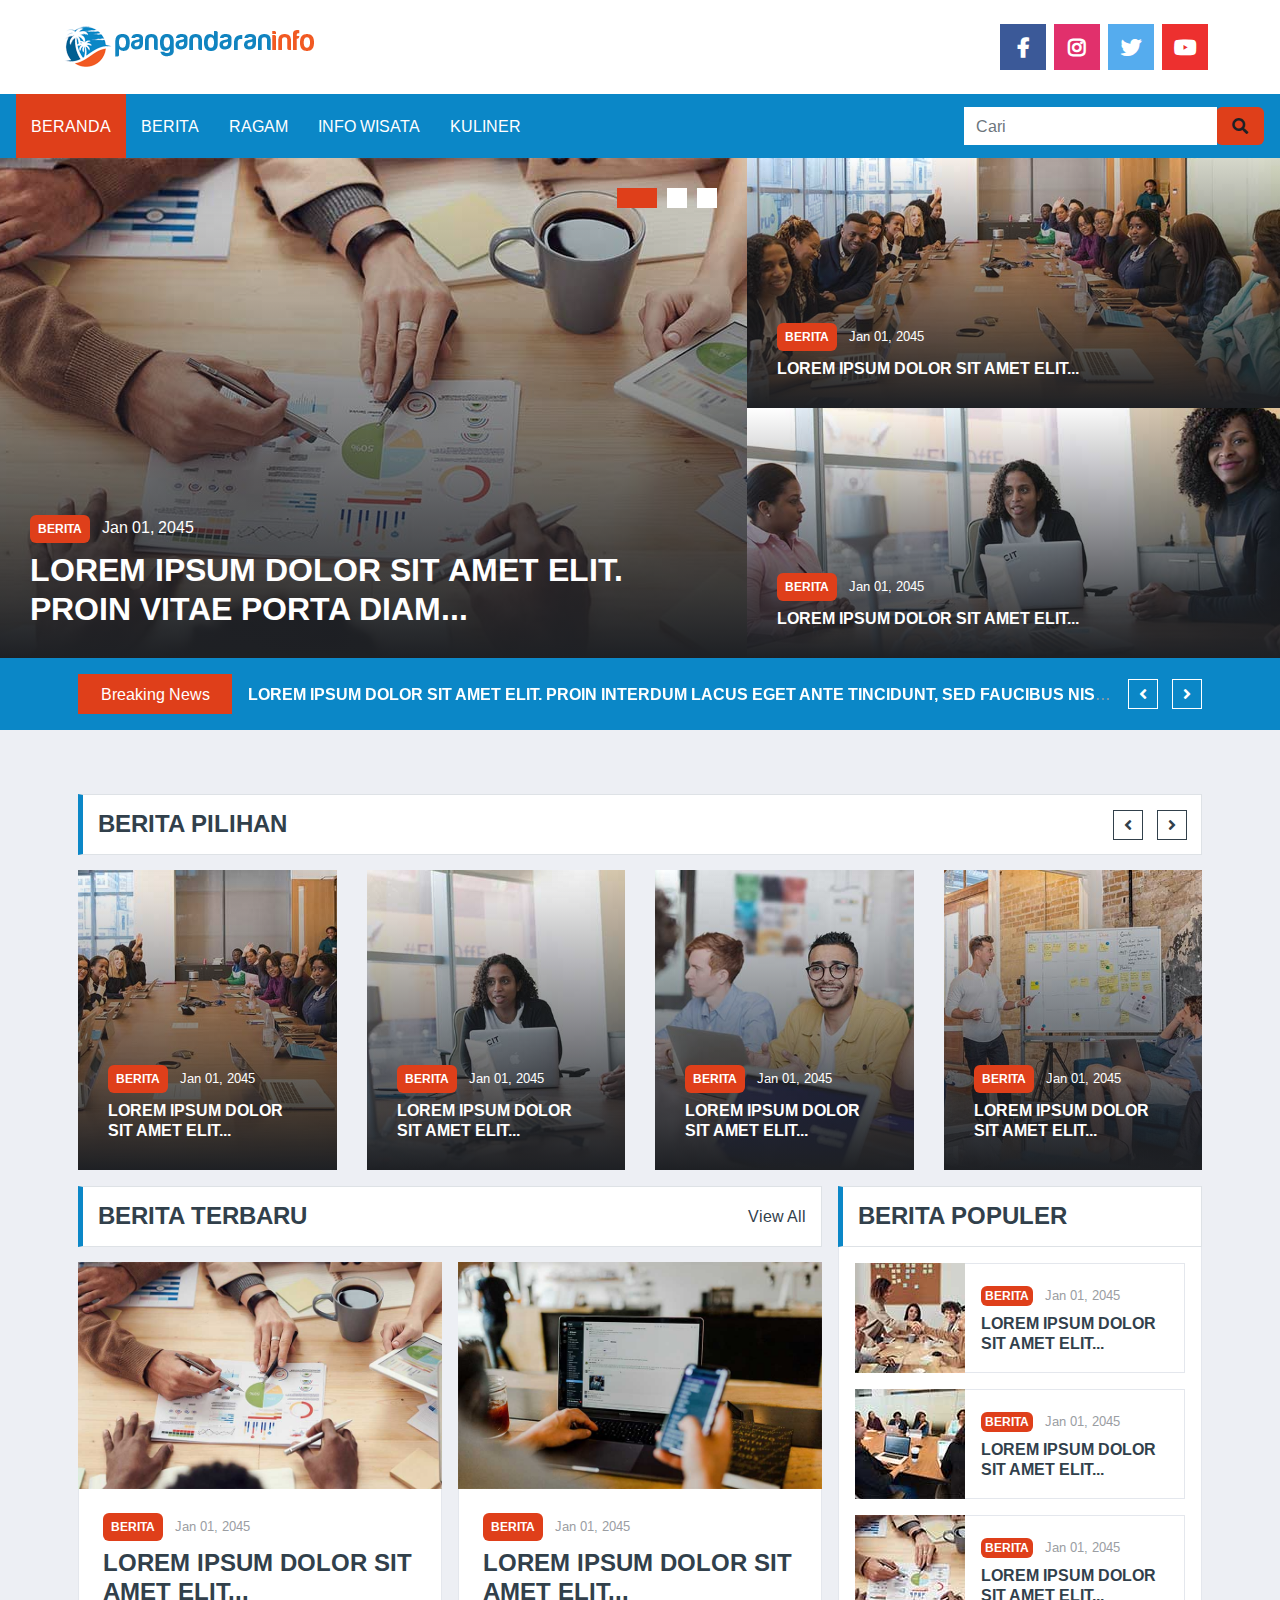
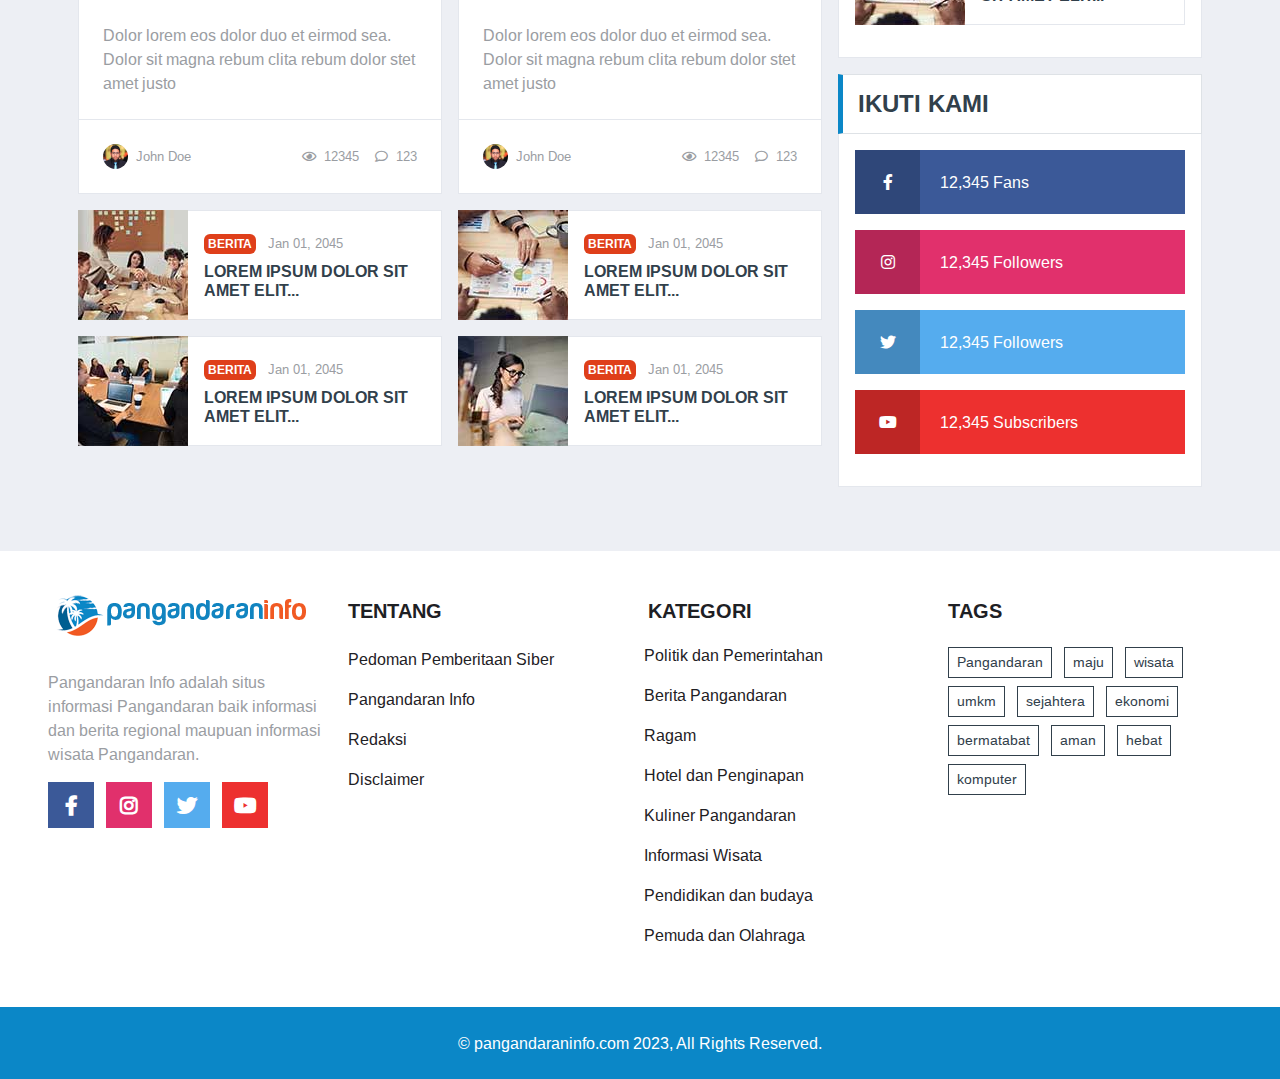
==== commit 86602657: "Update image-zoom in cover, slider-news. Not-fixed: click-cover" ====
--- a/index.html
+++ b/index.html
@@ -135,47 +135,40 @@
         <div class="row">
             <div class="col-lg-7 px-0">
                 <div class="owl-carousel main-carousel position-relative">
-                    <div class="position-relative overflow-hidden flop">
-                        <div class="img-hover-zoom">
-                            <a href="single.html" target="_blank">
-                                <img src="img/news-800x500-1.jpg" alt="Cover Berita Utama/Terbaru" class="img-fluid rounded">
-                            </a>
-                        </div>
+                    <div class="position-relative flop img-hover-zoom">
+                        <img class="img-fluid h-100 konten-fluid" onclick="parent.location='single.html'" src="img/news-800x500-1.jpg" alt="Gambar berita/cover utama">
                         <div class="overlay">
                             <div class="mb-2">
                                 <a class="text-white badge text-white badge-primary text-uppercase font-weight-semi-bold p-2 mr-2"
-                                    href="berita.html">Berita</a>
-                                <a class="text-white" href="single.html">Jan 01, 2045</a>
-                            </div>
-                            <a class="h2 m-0 text-white text-uppercase font-weight-bold" href="single.html">Lorem ipsum dolor sit
-                                amet elit. Proin vitae porta diam...
-                            </a>
-                        </div>
-                    </div>
-                    <div class="position-relative overflow-hidden flop">
-                        <img class="img-fluid h-100" src="img/news-800x500-2.jpg" alt="Cover Berita Utama/Terbaru">
+                                    href="">Berita</a>
+                                <a class="text-white" href="">Jan 01, 2045</a>
+                            </div>
+                            <a class="h2 m-0 text-white text-uppercase font-weight-bold" href="">Lorem ipsum dolor sit
+                                amet elit. Proin vitae porta diam...</a>
+                        </div>
+                    </div>
+                    <div class="position-relative flop img-hover-zoom">
+                        <img class="img-fluid h-100 konten-fluid" onclick="parent.location='single.html'" src="img/news-800x500-2.jpg" alt="Gambar berita/cover utama">
                         <div class="overlay">
                             <div class="mb-2">
                                 <a class="text-white badge text-white badge-primary text-uppercase font-weight-semi-bold p-2 mr-2"
-                                    href="berita.html">Berita</a>
-                                <a class="text-white" href="single.html">Jan 01, 2045</a>
-                            </div>
-                            <a class="h2 m-0 text-white text-uppercase font-weight-bold" href="single.html">Lorem ipsum dolor sit
-                                amet elit. Proin vitae porta diam...
-                            </a>
-                        </div>
-                    </div>
-                    <div class="position-relative overflow-hidden flop">
-                        <img class="img-fluid h-100" src="img/news-800x500-3.jpg" alt="Cover Berita Utama/Terbaru">
+                                    href="">Berita</a>
+                                <a class="text-white" href="">Jan 01, 2045</a>
+                            </div>
+                            <a class="h2 m-0 text-white text-uppercase font-weight-bold" href="">Lorem ipsum dolor sit
+                                amet elit. Proin vitae porta diam...</a>
+                        </div>
+                    </div>
+                    <div class="position-relative flop img-hover-zoom">
+                        <img class="img-fluid h-100 konten-fluid" onclick="parent.location='single.html'" src="img/news-800x500-3.jpg"  alt="Gambar berita/cover utama">
                         <div class="overlay">
                             <div class="mb-2">
                                 <a class="text-white badge text-white badge-primary text-uppercase font-weight-semi-bold p-2 mr-2"
-                                    href="berita.html">Berita</a>
-                                <a class="text-white" href="single.html">Jan 01, 2045</a>
-                            </div>
-                            <a class="h2 m-0 text-white text-uppercase font-weight-bold" href="single.html">Lorem ipsum dolor sit
-                                amet elit. Proin vitae porta diam...
-                            </a>
+                                    href="">Berita</a>
+                                <a class="text-white" href="">Jan 01, 2045</a>
+                            </div>
+                            <a class="h2 m-0 text-white text-uppercase font-weight-bold" href="">Lorem ipsum dolor sit
+                                amet elit. Proin vitae porta diam...</a>
                         </div>
                     </div>
                 </div>
@@ -183,29 +176,29 @@
             <div class="col-lg-5 px-0">
                 <div class="row mx-0">
                     <div class="col-my-6 px-0">
-                        <div class="position-relative overflow-hidden side-cover">
-                            <img class="img-fluid w-100 h-100" src="img/news-700x435-1.jpg" alt="Cover Berita Utama/Terbaru">
+                        <div class="position-relative side-cover img-hover-zoom">
+                            <img class="img-fluid w-100 h-100 konten-fluid" onclick="parent.location='single.html'" src="img/news-700x435-1.jpg"  alt="Gambar berita/cover utama">
                             <div class="overlay">
                                 <div class="mb-2">
                                     <a class="text-white badge text-white badge-primary text-uppercase font-weight-semi-bold p-2 mr-2"
-                                        href="single.html">berita.html</a>
-                                    <a class="text-white" href="single.html"><small>Jan 01, 2045</small></a>
-                                </div>
-                                <a class="h6 m-0 text-white text-uppercase font-weight-semi-bold" href="single.html">Lorem ipsum
+                                        href="">Berita</a>
+                                    <a class="text-white" href=""><small>Jan 01, 2045</small></a>
+                                </div>
+                                <a class="h6 m-0 text-white text-uppercase font-weight-semi-bold" href="">Lorem ipsum
                                     dolor sit amet elit...</a>
                             </div>
                         </div>
                     </div>
                     <div class="col-my-6 px-0">
-                        <div class="position-relative overflow-hidden side-cover">
-                            <img class="img-fluid w-100 h-100" src="img/news-700x435-2.jpg" alt="Cover Berita Utama/Terbaru">
+                        <div class="position-relative side-cover img-hover-zoom">
+                            <img class="img-fluid w-100 h-100 konten-fluid" onclick="parent.location='single.html'" src="img/news-700x435-2.jpg"  alt="Gambar berita/cover utama">
                             <div class="overlay">
                                 <div class="mb-2">
                                     <a class="text-white badge text-white text-white badge-primary text-uppercase font-weight-semi-bold p-2 mr-2"
-                                        href="berita.html">Berita</a>
-                                    <a class="text-white" href="single.html"><small>Jan 01, 2045</small></a>
-                                </div>
-                                <a class="h6 m-0 text-white text-uppercase font-weight-semi-bold" href="single.html">Lorem ipsum
+                                        href="">Berita</a>
+                                    <a class="text-white" href=""><small>Jan 01, 2045</small></a>
+                                </div>
+                                <a class="h6 m-0 text-white text-uppercase font-weight-semi-bold" href="">Lorem ipsum
                                     dolor sit amet elit...</a>
                             </div>
                         </div>
@@ -255,10 +248,8 @@
                 <h4 class="m-0 text-uppercase font-weight-bold">Berita Pilihan</h4>
             </div>
             <div class="owl-carousel news-carousel carousel-item-4 position-relative">
-                <div class="position-relative overflow-hidden featured">
-                    <a href="single.html">
-                        <img class="img-fluid h-100 konten-fluid" src="img/news-700x435-1.jpg" alt="Cover Berita Utama/Terbaru">
-                    </a>
+                <div class="position-relative img-hover-zoom featured">
+                    <img class="img-fluid h-100 konten-fluid" src="img/news-700x435-1.jpg" alt="Cover Berita Slider Utama/Terbaru">
                     <div class="overlay">
                         <div class="mb-2">
                             <a class="text-white badge text-white badge-primary text-uppercase font-weight-semi-bold p-2 mr-2"
@@ -269,8 +260,8 @@
                             amet elit...</a>
                     </div>
                 </div>
-                <div class="position-relative overflow-hidden featured">
-                    <img class="img-fluid h-100 konten-fluid" src="img/news-700x435-2.jpg" alt="Cover Berita Utama/Terbaru">
+                <div class="position-relative img-hover-zoom featured">
+                    <img class="img-fluid h-100 konten-fluid" src="img/news-700x435-2.jpg" alt="Cover Berita Slider Utama/Terbaru">
                     <div class="overlay">
                         <div class="mb-2">
                             <a class="text-white badge text-white badge-primary text-uppercase font-weight-semi-bold p-2 mr-2"
@@ -281,8 +272,8 @@
                             amet elit...</a>
                     </div>
                 </div>
-                <div class="position-relative overflow-hidden featured">
-                    <img class="img-fluid h-100 konten-fluid" src="img/news-700x435-3.jpg" alt="Cover Berita Utama/Terbaru">
+                <div class="position-relative img-hover-zoom featured">
+                    <img class="img-fluid h-100 konten-fluid" src="img/news-700x435-3.jpg" alt="Cover Berita Slider Utama/Terbaru">
                     <div class="overlay">
                         <div class="mb-2">
                             <a class="text-white badge text-white badge-primary text-uppercase font-weight-semi-bold p-2 mr-2"
@@ -293,8 +284,8 @@
                             amet elit...</a>
                     </div>
                 </div>
-                <div class="position-relative overflow-hidden featured">
-                    <img class="img-fluid h-100 konten-fluid" src="img/news-700x435-4.jpg" alt="Cover Berita Utama/Terbaru">
+                <div class="position-relative img-hover-zoom featured">
+                    <img class="img-fluid h-100 konten-fluid" src="img/news-700x435-4.jpg" alt="Cover Berita Slider Utama/Terbaru">
                     <div class="overlay">
                         <div class="mb-2">
                             <a class="text-white badge text-white badge-primary text-uppercase font-weight-semi-bold p-2 mr-2"
@@ -305,8 +296,8 @@
                             amet elit...</a>
                     </div>
                 </div>
-                <div class="position-relative overflow-hidden featured">
-                    <img class="img-fluid h-100 konten-fluid" src="img/news-700x435-5.jpg" alt="Cover Berita Utama/Terbaru">
+                <div class="position-relative img-hover-zoom featured">
+                    <img class="img-fluid h-100 konten-fluid" src="img/news-700x435-5.jpg" alt="Cover Berita Slider Utama/Terbaru">
                     <div class="overlay">
                         <div class="mb-2">
                             <a class="text-white badge text-white badge-primary text-uppercase font-weight-semi-bold p-2 mr-2"
@@ -338,7 +329,7 @@
                         <div class="col-lg-6">
                             <div class="position-relative mb-3">
                                 <div class="img-hover-zoom">
-                                    <a href="single.html" target="_blank">
+                                    <a href="single.html">
                                         <img class="img-fluid w-100" src="img/news-800x500-1.jpg" alt="Gambar berita">
                                     </a>
                                 </div>
@@ -369,7 +360,7 @@
                         <div class="col-lg-6">
                             <div class="position-relative mb-3">
                                 <div class="img-hover-zoom">
-                                    <a href="single.html" target="_blank">
+                                    <a href="single.html">
                                         <img class="img-fluid w-100" src="img/news-800x500-3.jpg" alt="Gambar berita">
                                     </a>
                                 </div>
--- a/css/style.css
+++ b/css/style.css
@@ -7227,6 +7227,7 @@
   transform: scale(1.1);
 }
 .img-hover-zoom:hover .img-hover-zoom-caption {
+  cursor: pointer;
   opacity: 1;
   transform: translateY(-100%);
 }
--- a/css/style.css
+++ b/css/style.css
@@ -7227,6 +7227,7 @@
   transform: scale(1.1);
 }
 .img-hover-zoom:hover .img-hover-zoom-caption {
+  cursor: pointer;
   opacity: 1;
   transform: translateY(-100%);
 }
